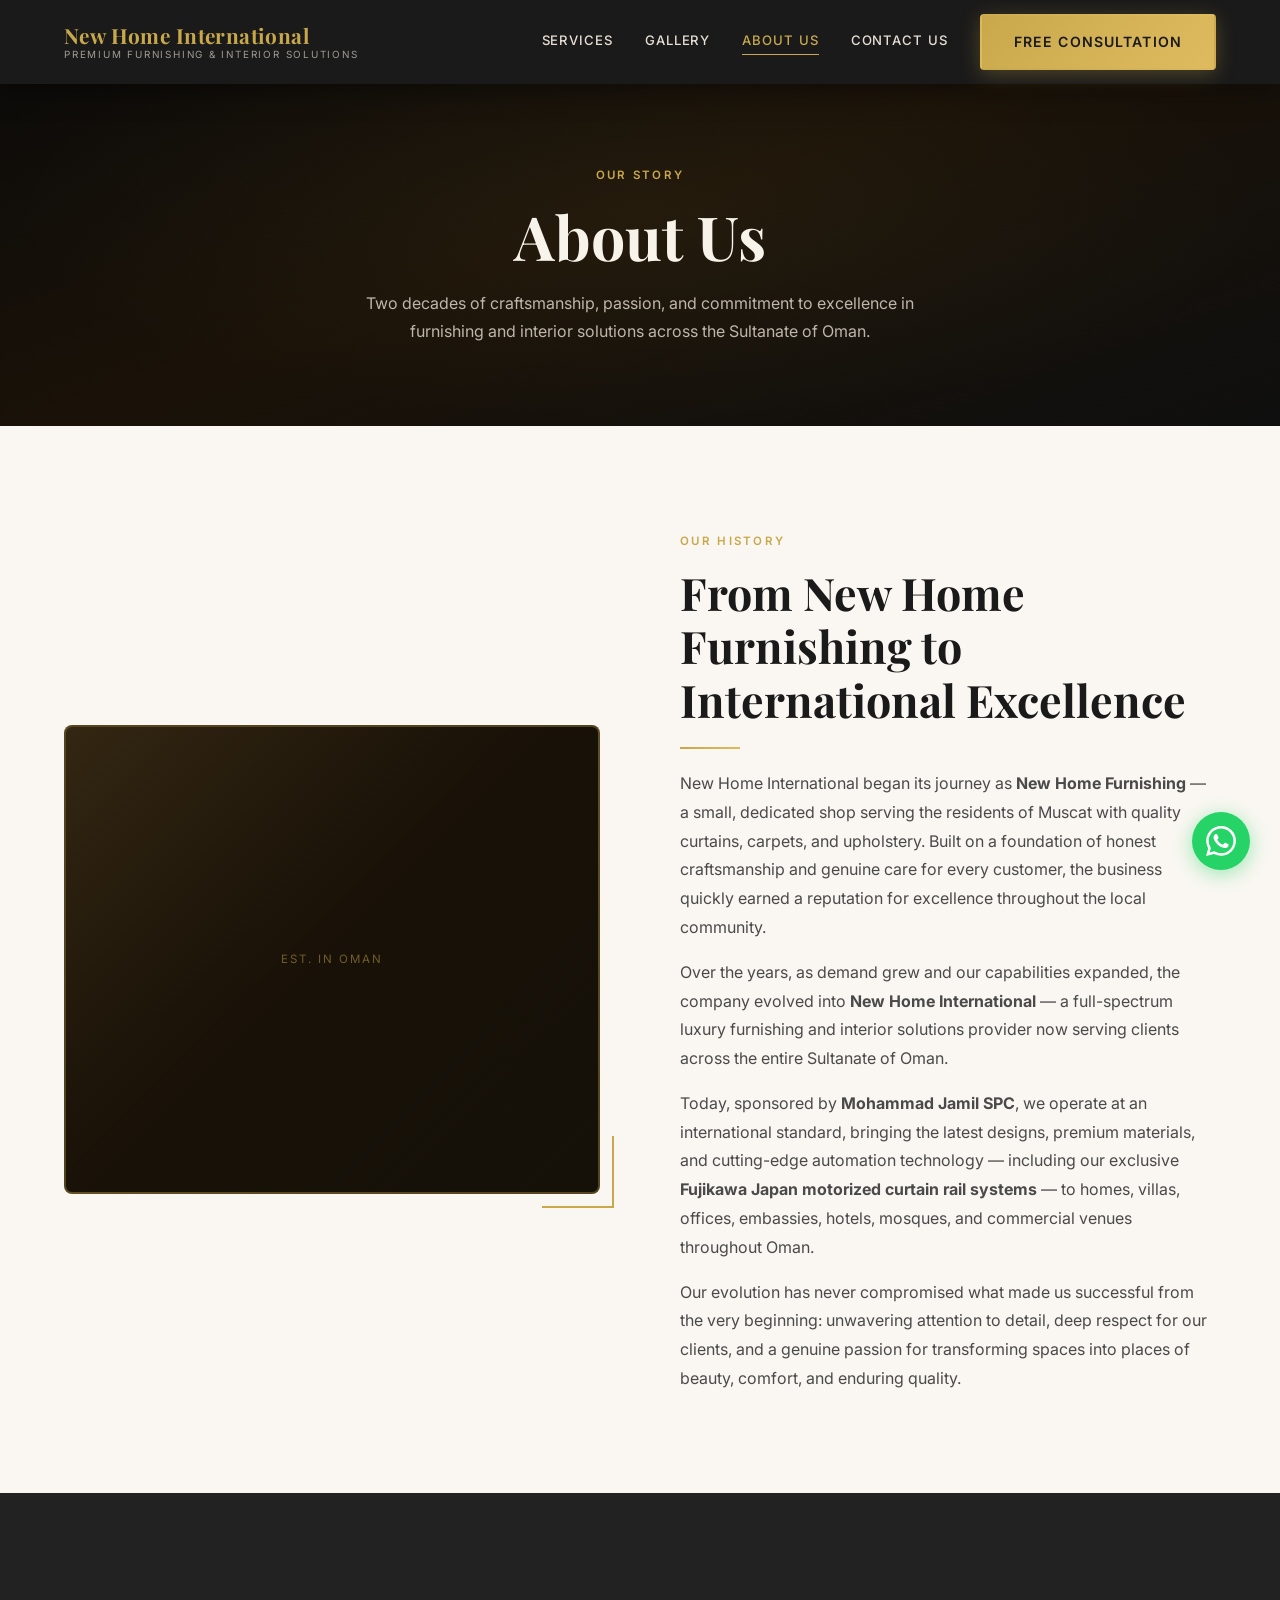
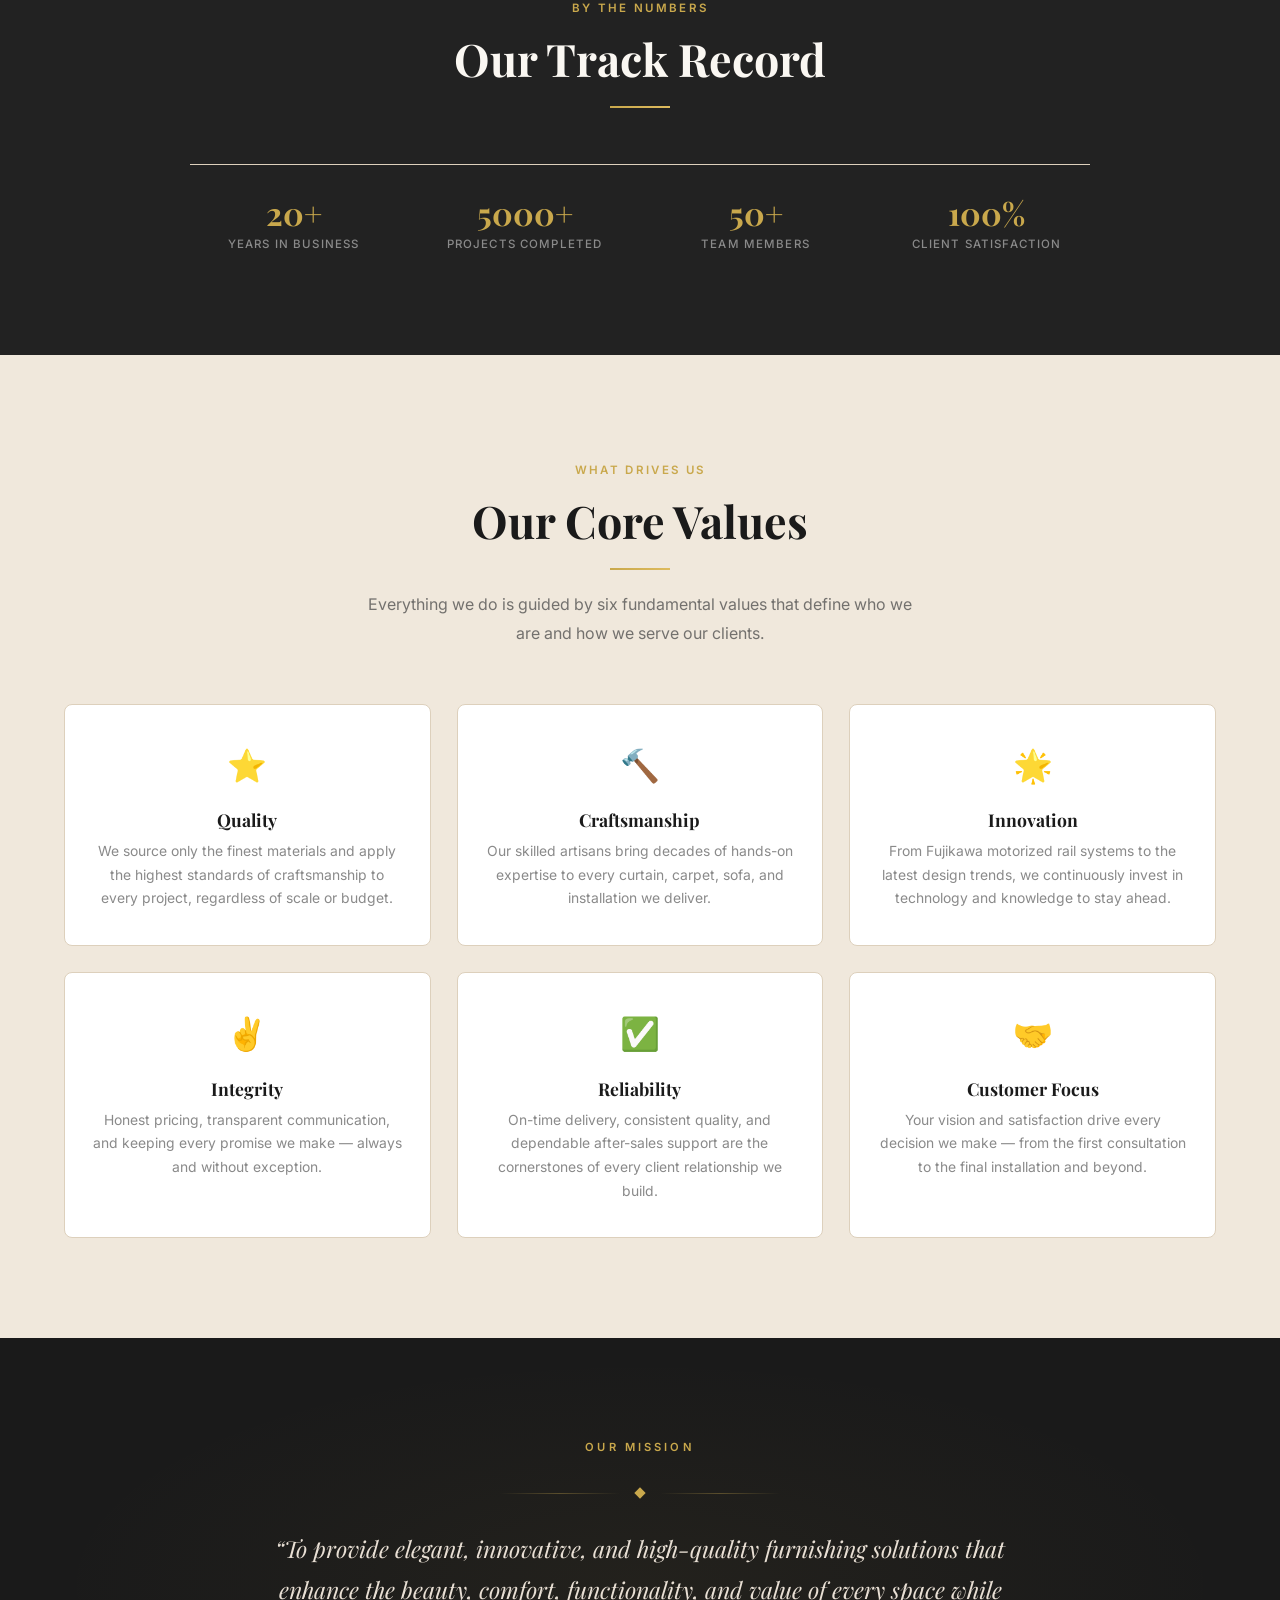
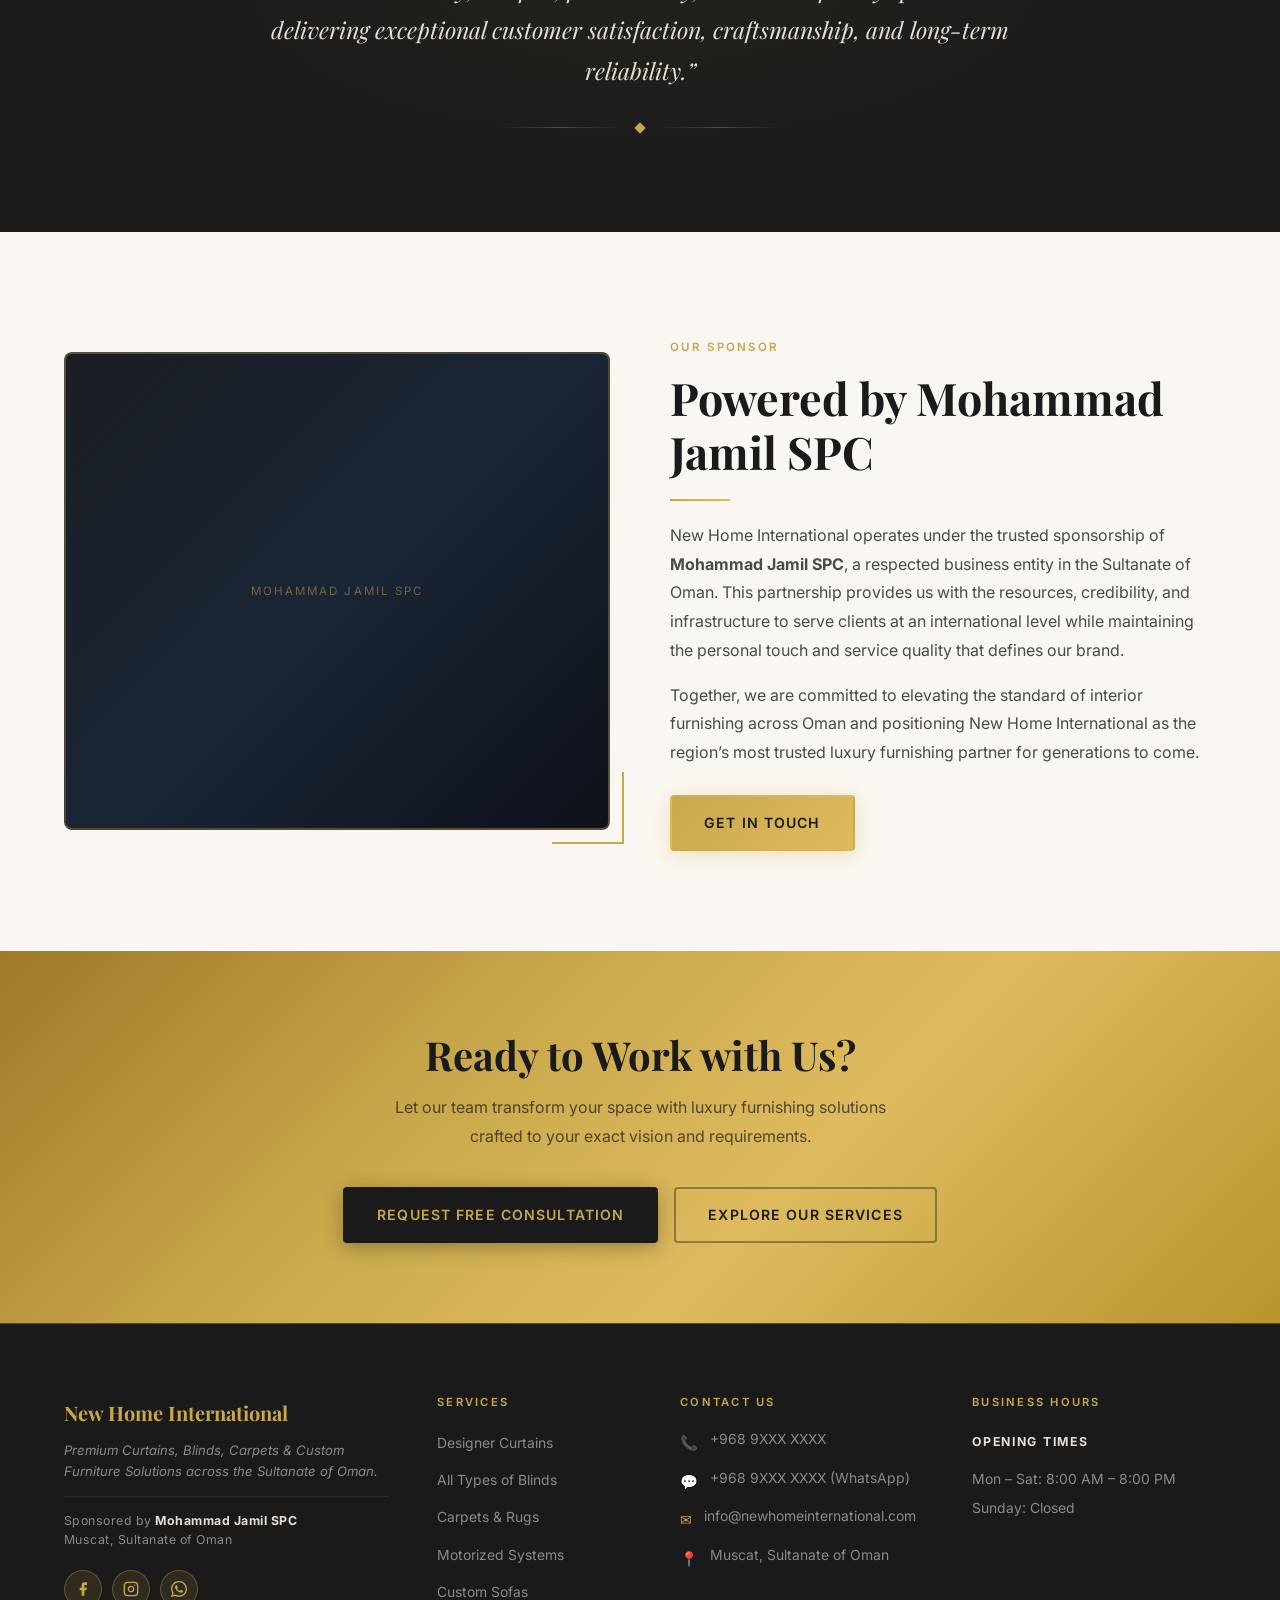
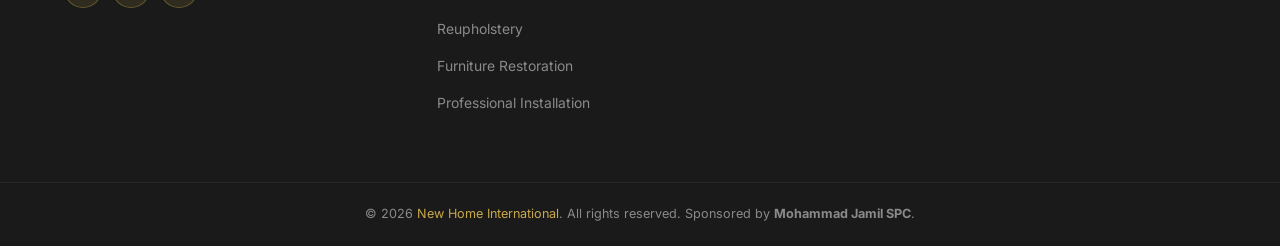
==== about.html @ 341897f0 "Complete luxury redesign for New Home International Full site overhaul for Mohammad Jamil SPC-sponso" ====
<!DOCTYPE html>
<html lang="en">
<head>
  <meta charset="UTF-8" />
  <meta name="viewport" content="width=device-width, initial-scale=1.0" />
  <meta name="theme-color" content="#1a1a1a" />
  <meta name="description" content="About New Home International &ndash; Oman&rsquo;s premier luxury furnishing company sponsored by Mohammad Jamil SPC. 20+ years of excellence in curtains, blinds, carpets and custom furniture." />
  <title>About Us &mdash; New Home International</title>
  <link rel="preconnect" href="https://fonts.googleapis.com" />
  <link rel="preconnect" href="https://fonts.gstatic.com" crossorigin />
  <link href="https://fonts.googleapis.com/css2?family=Playfair+Display:ital,wght@0,400;0,600;0,700;1,400&family=Inter:wght@300;400;500;600&display=swap" rel="stylesheet" />
  <link rel="stylesheet" href="styles.css" />
</head>
<body>

  <!-- ============================================================
       HEADER
       ============================================================ -->
  <header class="header-solid">
    <div class="header-inner">
      <a href="index.html" class="logo">
        New Home International
        <span>Premium Furnishing &amp; Interior Solutions</span>
      </a>
      <button class="nav-toggle" aria-label="Toggle navigation" aria-expanded="false">
        <span></span><span></span><span></span>
      </button>
      <nav>
        <a href="services.html">Services</a>
        <a href="gallery.html">Gallery</a>
        <a href="about.html">About Us</a>
        <a href="contact.html">Contact Us</a>
        <a href="contact.html" class="btn btn-gold nav-cta">Free Consultation</a>
      </nav>
    </div>
  </header>

  <main>

    <!-- ============================================================
         PAGE HERO
         ============================================================ -->
    <section class="page-hero">
      <span class="section-tag">Our Story</span>
      <h1>About Us</h1>
      <p>Two decades of craftsmanship, passion, and commitment to excellence in furnishing and interior solutions across the Sultanate of Oman.</p>
    </section>

    <!-- ============================================================
         COMPANY HISTORY
         ============================================================ -->
    <section class="about-page-section light">
      <div class="container">
        <div class="about-grid">

          <!-- Left: decorative image placeholder -->
          <!-- Replace with real photography -->
          <div class="about-image-wrap reveal">
            <div class="about-image">
              <span class="about-image-label">Est. in Oman</span>
            </div>
            <div class="about-ornament" aria-hidden="true"></div>
          </div>

          <!-- Right: history content -->
          <div class="history-content reveal">
            <span class="section-tag">Our History</span>
            <h2 class="section-title">From New Home Furnishing to International Excellence</h2>
            <hr class="gold-line" />
            <p>New Home International began its journey as <strong>New Home Furnishing</strong> &mdash; a small, dedicated shop serving the residents of Muscat with quality curtains, carpets, and upholstery. Built on a foundation of honest craftsmanship and genuine care for every customer, the business quickly earned a reputation for excellence throughout the local community.</p>
            <p>Over the years, as demand grew and our capabilities expanded, the company evolved into <strong>New Home International</strong> &mdash; a full-spectrum luxury furnishing and interior solutions provider now serving clients across the entire Sultanate of Oman.</p>
            <p>Today, sponsored by <strong>Mohammad Jamil SPC</strong>, we operate at an international standard, bringing the latest designs, premium materials, and cutting-edge automation technology &mdash; including our exclusive <strong>Fujikawa Japan motorized curtain rail systems</strong> &mdash; to homes, villas, offices, embassies, hotels, mosques, and commercial venues throughout Oman.</p>
            <p>Our evolution has never compromised what made us successful from the very beginning: unwavering attention to detail, deep respect for our clients, and a genuine passion for transforming spaces into places of beauty, comfort, and enduring quality.</p>
          </div>

        </div>
      </div>
    </section>

    <!-- ============================================================
         STATS ROW
         ============================================================ -->
    <section class="about-page-section dark">
      <div class="container">
        <div class="section-header reveal">
          <span class="section-tag">By the Numbers</span>
          <h2 class="section-title">Our Track Record</h2>
          <hr class="gold-line centered" />
        </div>
        <div class="stats-row reveal-stagger" style="max-width:900px; margin:0 auto; grid-template-columns: repeat(4,1fr);">
          <div class="stat-item">
            <div class="stat-number" style="color:var(--gold);">20+</div>
            <div class="stat-label" style="color:var(--text-muted);">Years in Business</div>
          </div>
          <div class="stat-item">
            <div class="stat-number" style="color:var(--gold);">5000+</div>
            <div class="stat-label" style="color:var(--text-muted);">Projects Completed</div>
          </div>
          <div class="stat-item">
            <div class="stat-number" style="color:var(--gold);">50+</div>
            <div class="stat-label" style="color:var(--text-muted);">Team Members</div>
          </div>
          <div class="stat-item">
            <div class="stat-number" style="color:var(--gold);">100%</div>
            <div class="stat-label" style="color:var(--text-muted);">Client Satisfaction</div>
          </div>
        </div>
      </div>
    </section>

    <!-- ============================================================
         OUR VALUES
         ============================================================ -->
    <section class="about-page-section beige">
      <div class="container">
        <div class="section-header section-header-light reveal">
          <span class="section-tag">What Drives Us</span>
          <h2 class="section-title">Our Core Values</h2>
          <hr class="gold-line centered" />
          <p style="color:var(--text-body);">Everything we do is guided by six fundamental values that define who we are and how we serve our clients.</p>
        </div>

        <div class="values-grid reveal-stagger">

          <div class="value-card">
            <div class="value-icon">&#11088;</div>
            <h3>Quality</h3>
            <p>We source only the finest materials and apply the highest standards of craftsmanship to every project, regardless of scale or budget.</p>
          </div>

          <div class="value-card">
            <div class="value-icon">&#128296;</div>
            <h3>Craftsmanship</h3>
            <p>Our skilled artisans bring decades of hands-on expertise to every curtain, carpet, sofa, and installation we deliver.</p>
          </div>

          <div class="value-card">
            <div class="value-icon">&#127775;</div>
            <h3>Innovation</h3>
            <p>From Fujikawa motorized rail systems to the latest design trends, we continuously invest in technology and knowledge to stay ahead.</p>
          </div>

          <div class="value-card">
            <div class="value-icon">&#9996;</div>
            <h3>Integrity</h3>
            <p>Honest pricing, transparent communication, and keeping every promise we make &mdash; always and without exception.</p>
          </div>

          <div class="value-card">
            <div class="value-icon">&#9989;</div>
            <h3>Reliability</h3>
            <p>On-time delivery, consistent quality, and dependable after-sales support are the cornerstones of every client relationship we build.</p>
          </div>

          <div class="value-card">
            <div class="value-icon">&#129309;</div>
            <h3>Customer Focus</h3>
            <p>Your vision and satisfaction drive every decision we make &mdash; from the first consultation to the final installation and beyond.</p>
          </div>

        </div>
      </div>
    </section>

    <!-- ============================================================
         MISSION STATEMENT
         ============================================================ -->
    <section class="mission-section">
      <div class="mission-inner reveal">
        <span class="mission-label">Our Mission</span>
        <div class="mission-ornament" aria-hidden="true">
          <div class="mission-ornament-diamond"></div>
        </div>
        <p class="mission-quote">&ldquo;To provide elegant, innovative, and high-quality furnishing solutions that enhance the beauty, comfort, functionality, and value of every space while delivering exceptional customer satisfaction, craftsmanship, and long-term reliability.&rdquo;</p>
        <div class="mission-ornament" aria-hidden="true" style="margin-top:32px;margin-bottom:0;">
          <div class="mission-ornament-diamond"></div>
        </div>
      </div>
    </section>

    <!-- ============================================================
         SPONSOR NOTE
         ============================================================ -->
    <section class="about-page-section light">
      <div class="container">
        <div class="about-grid" style="gap:60px;">

          <!-- Replace with real photography -->
          <div class="about-image-wrap reveal">
            <div class="about-image" style="background: linear-gradient(135deg, #101520 0%, #1a2535 50%, #080c18 100%);">
              <span class="about-image-label">Mohammad Jamil SPC</span>
            </div>
            <div class="about-ornament" aria-hidden="true"></div>
          </div>

          <div class="history-content reveal">
            <span class="section-tag">Our Sponsor</span>
            <h2 class="section-title">Powered by Mohammad Jamil SPC</h2>
            <hr class="gold-line" />
            <p>New Home International operates under the trusted sponsorship of <strong>Mohammad Jamil SPC</strong>, a respected business entity in the Sultanate of Oman. This partnership provides us with the resources, credibility, and infrastructure to serve clients at an international level while maintaining the personal touch and service quality that defines our brand.</p>
            <p>Together, we are committed to elevating the standard of interior furnishing across Oman and positioning New Home International as the region&rsquo;s most trusted luxury furnishing partner for generations to come.</p>
            <a href="contact.html" class="btn btn-gold" style="margin-top:12px;">Get In Touch</a>
          </div>

        </div>
      </div>
    </section>

    <!-- ============================================================
         CTA BANNER
         ============================================================ -->
    <section class="cta-banner">
      <div class="container reveal">
        <h2>Ready to Work with Us?</h2>
        <p>Let our team transform your space with luxury furnishing solutions crafted to your exact vision and requirements.</p>
        <div class="btn-group" style="justify-content:center;">
          <a href="contact.html" class="btn-dark">Request Free Consultation</a>
          <a href="services.html" class="btn-outline-dark">Explore Our Services</a>
        </div>
      </div>
    </section>

  </main>

  <!-- ============================================================
       FOOTER
       ============================================================ -->
  <footer>
    <div class="container">
      <div class="footer-grid">
        <div>
          <div class="footer-logo">New Home International</div>
          <p class="footer-tagline">Premium Curtains, Blinds, Carpets &amp; Custom Furniture Solutions across the Sultanate of Oman.</p>
          <div class="footer-sponsor">Sponsored by <strong>Mohammad Jamil SPC</strong><br />Muscat, Sultanate of Oman</div>
          <div class="footer-social">
            <a href="#" class="social-link" aria-label="Facebook"><svg width="16" height="16" viewBox="0 0 24 24" fill="currentColor"><path d="M18 2h-3a5 5 0 0 0-5 5v3H7v4h3v8h4v-8h3l1-4h-4V7a1 1 0 0 1 1-1h3z"/></svg></a>
            <a href="#" class="social-link" aria-label="Instagram"><svg width="16" height="16" viewBox="0 0 24 24" fill="none" stroke="currentColor" stroke-width="2" stroke-linecap="round" stroke-linejoin="round"><rect x="2" y="2" width="20" height="20" rx="5" ry="5"/><path d="M16 11.37A4 4 0 1 1 12.63 8 4 4 0 0 1 16 11.37z"/><line x1="17.5" y1="6.5" x2="17.51" y2="6.5"/></svg></a>
            <a href="https://wa.me/96891234567" class="social-link" aria-label="WhatsApp"><svg width="16" height="16" viewBox="0 0 24 24" fill="currentColor"><path d="M17.472 14.382c-.297-.149-1.758-.867-2.03-.967-.273-.099-.471-.148-.67.15-.197.297-.767.966-.94 1.164-.173.199-.347.223-.644.075-.297-.15-1.255-.463-2.39-1.475-.883-.788-1.48-1.761-1.653-2.059-.173-.297-.018-.458.13-.606.134-.133.298-.347.446-.52.149-.174.198-.298.298-.497.099-.198.05-.371-.025-.52-.075-.149-.669-1.612-.916-2.207-.242-.579-.487-.5-.669-.51-.173-.008-.371-.01-.57-.01-.198 0-.52.074-.792.372-.272.297-1.04 1.016-1.04 2.479 0 1.462 1.065 2.875 1.213 3.074.149.198 2.096 3.2 5.077 4.487.709.306 1.262.489 1.694.625.712.227 1.36.195 1.871.118.571-.085 1.758-.719 2.006-1.413.248-.694.248-1.289.173-1.413-.074-.124-.272-.198-.57-.347m-5.421 7.403h-.004a9.87 9.87 0 0 1-5.031-1.378l-.361-.214-3.741.982.998-3.648-.235-.374a9.86 9.86 0 0 1-1.51-5.26c.001-5.45 4.436-9.884 9.888-9.884 2.64 0 5.122 1.03 6.988 2.898a9.825 9.825 0 0 1 2.893 6.994c-.003 5.45-4.437 9.884-9.885 9.884m8.413-18.297A11.815 11.815 0 0 0 12.05 0C5.495 0 .16 5.335.157 11.892c0 2.096.547 4.142 1.588 5.945L.057 24l6.305-1.654a11.882 11.882 0 0 0 5.683 1.448h.005c6.554 0 11.89-5.335 11.893-11.893a11.821 11.821 0 0 0-3.48-8.413Z"/></svg></a>
          </div>
        </div>
        <div>
          <h4 class="footer-heading">Services</h4>
          <ul class="footer-links">
            <li><a href="services.html">Designer Curtains</a></li>
            <li><a href="services.html">All Types of Blinds</a></li>
            <li><a href="services.html">Carpets &amp; Rugs</a></li>
            <li><a href="services.html">Motorized Systems</a></li>
            <li><a href="services.html">Custom Sofas</a></li>
            <li><a href="services.html">Reupholstery</a></li>
            <li><a href="services.html">Furniture Restoration</a></li>
            <li><a href="services.html">Professional Installation</a></li>
          </ul>
        </div>
        <div>
          <h4 class="footer-heading">Contact Us</h4>
          <div class="footer-contact-item"><span class="fc-icon">&#128222;</span><a href="tel:+96891234567"><span>+968 9XXX XXXX</span></a></div>
          <div class="footer-contact-item"><span class="fc-icon">&#128172;</span><a href="https://wa.me/96891234567"><span>+968 9XXX XXXX (WhatsApp)</span></a></div>
          <div class="footer-contact-item"><span class="fc-icon">&#9993;</span><a href="mailto:info@newhomeinternational.com"><span>info@newhomeinternational.com</span></a></div>
          <div class="footer-contact-item"><span class="fc-icon">&#128205;</span><span>Muscat, Sultanate of Oman</span></div>
        </div>
        <div>
          <h4 class="footer-heading">Business Hours</h4>
          <div class="footer-hours">
            <strong>Opening Times</strong>
            Mon &ndash; Sat: 8:00 AM &ndash; 8:00 PM<br />
            Sunday: Closed
          </div>
        </div>
      </div>
    </div>
    <div class="footer-bottom">
      <p>&copy; 2026 <a href="index.html">New Home International</a>. All rights reserved. Sponsored by <strong>Mohammad Jamil SPC</strong>.</p>
    </div>
  </footer>

  <!-- Floating WhatsApp button -->
  <a href="https://wa.me/96891234567?text=Hello%2C%20I%20am%20interested%20in%20your%20furnishing%20services"
     class="whatsapp-float" target="_blank" rel="noopener noreferrer" aria-label="Chat on WhatsApp">
    <svg viewBox="0 0 24 24" xmlns="http://www.w3.org/2000/svg"><path d="M17.472 14.382c-.297-.149-1.758-.867-2.03-.967-.273-.099-.471-.148-.67.15-.197.297-.767.966-.94 1.164-.173.199-.347.223-.644.075-.297-.15-1.255-.463-2.39-1.475-.883-.788-1.48-1.761-1.653-2.059-.173-.297-.018-.458.13-.606.134-.133.298-.347.446-.52.149-.174.198-.298.298-.497.099-.198.05-.371-.025-.52-.075-.149-.669-1.612-.916-2.207-.242-.579-.487-.5-.669-.51-.173-.008-.371-.01-.57-.01-.198 0-.52.074-.792.372-.272.297-1.04 1.016-1.04 2.479 0 1.462 1.065 2.875 1.213 3.074.149.198 2.096 3.2 5.077 4.487.709.306 1.262.489 1.694.625.712.227 1.36.195 1.871.118.571-.085 1.758-.719 2.006-1.413.248-.694.248-1.289.173-1.413-.074-.124-.272-.198-.57-.347m-5.421 7.403h-.004a9.87 9.87 0 0 1-5.031-1.378l-.361-.214-3.741.982.998-3.648-.235-.374a9.86 9.86 0 0 1-1.51-5.26c.001-5.45 4.436-9.884 9.888-9.884 2.64 0 5.122 1.03 6.988 2.898a9.825 9.825 0 0 1 2.893 6.994c-.003 5.45-4.437 9.884-9.885 9.884m8.413-18.297A11.815 11.815 0 0 0 12.05 0C5.495 0 .16 5.335.157 11.892c0 2.096.547 4.142 1.588 5.945L.057 24l6.305-1.654a11.882 11.882 0 0 0 5.683 1.448h.005c6.554 0 11.89-5.335 11.893-11.893a11.821 11.821 0 0 0-3.48-8.413Z"/></svg>
  </a>

  <script src="nav.js"></script>
  <script src="animations.js"></script>
</body>
</html>
---- styles.css ----
/* ============================================================
   NEW HOME INTERNATIONAL — LUXURY DESIGN SYSTEM
   styles.css
   ============================================================ */

/* ============================================================
   1. GOOGLE FONTS IMPORT
   ============================================================ */
@import url('https://fonts.googleapis.com/css2?family=Playfair+Display:ital,wght@0,400;0,600;0,700;1,400&family=Inter:wght@300;400;500;600&display=swap');

/* ============================================================
   2. CSS CUSTOM PROPERTIES (DESIGN TOKENS)
   ============================================================ */
:root {
  /* Core Palette */
  --black:        #0d0d0d;
  --charcoal:     #1a1a1a;
  --charcoal-2:   #222222;
  --gold:         #c9a84c;
  --gold-bright:  #debb5e;
  --gold-muted:   rgba(201, 168, 76, 0.12);
  --gold-border:  rgba(201, 168, 76, 0.35);
  --ivory:        #faf7f2;
  --beige:        #f0e8dc;
  --beige-dark:   #ddd0bc;
  --white:        #ffffff;

  /* Typography Colors */
  --text-on-dark: #e8dfd4;
  --text-muted:   #8a8a8a;
  --text-dark:    #1a1a1a;
  --text-body:    #4a4a4a;

  /* Spacing */
  --section-pad:    100px;
  --section-pad-sm: 60px;

  /* Transitions */
  --transition:      0.3s ease;
  --transition-slow: 0.6s ease;

  /* Border Radius */
  --radius-sm: 4px;
  --radius-md: 8px;
  --radius-lg: 16px;
}

/* ============================================================
   3. RESET & BASE
   ============================================================ */
*, *::before, *::after {
  box-sizing: border-box;
  margin: 0;
  padding: 0;
}

html {
  scroll-behavior: smooth;
  font-size: 16px;
}

body {
  font-family: 'Inter', sans-serif;
  font-weight: 400;
  color: var(--text-body);
  background-color: var(--charcoal);
  line-height: 1.7;
  overflow-x: hidden;
  -webkit-font-smoothing: antialiased;
  -moz-osx-font-smoothing: grayscale;
}

img {
  max-width: 100%;
  display: block;
}

a {
  text-decoration: none;
  color: inherit;
  transition: color var(--transition);
}

ul, ol {
  list-style: none;
}

button {
  cursor: pointer;
  border: none;
  background: none;
  font-family: inherit;
}

input, textarea, select {
  font-family: inherit;
}

/* ============================================================
   4. TYPOGRAPHY
   ============================================================ */
h1, h2, h3, h4, h5, h6 {
  font-family: 'Playfair Display', serif;
  line-height: 1.2;
  font-weight: 700;
}

h1 { font-size: clamp(2.2rem, 5vw, 3.8rem); }
h2 { font-size: clamp(1.8rem, 3.5vw, 2.8rem); }
h3 { font-size: clamp(1.3rem, 2.5vw, 1.7rem); }
h4 { font-size: 1.2rem; }

p {
  line-height: 1.8;
  margin-bottom: 1rem;
}

p:last-child { margin-bottom: 0; }

/* ============================================================
   5. UTILITY CLASSES
   ============================================================ */

/* Container */
.container {
  width: 100%;
  max-width: 1200px;
  margin: 0 auto;
  padding: 0 24px;
}

/* Section Tag (overline label) */
.section-tag {
  display: inline-block;
  font-family: 'Inter', sans-serif;
  font-size: 0.72rem;
  font-weight: 600;
  letter-spacing: 0.2em;
  text-transform: uppercase;
  color: var(--gold);
  margin-bottom: 14px;
}

/* Section Title */
.section-title {
  font-family: 'Playfair Display', serif;
  font-weight: 700;
  margin-bottom: 16px;
}

/* Gold Line Divider */
.gold-line {
  width: 60px;
  height: 2px;
  background: linear-gradient(90deg, var(--gold), var(--gold-bright));
  margin: 20px 0;
  border: none;
  display: block;
}

.gold-line.centered {
  margin: 20px auto;
}

/* Text helpers */
.text-gold   { color: var(--gold); }
.text-ivory  { color: var(--ivory); }
.text-muted  { color: var(--text-muted); }
.text-center { text-align: center; }
.text-light  { color: var(--text-on-dark); }

/* ============================================================
   6. BUTTONS
   ============================================================ */
.btn {
  display: inline-flex;
  align-items: center;
  gap: 8px;
  padding: 14px 32px;
  font-family: 'Inter', sans-serif;
  font-size: 0.88rem;
  font-weight: 600;
  letter-spacing: 0.08em;
  text-transform: uppercase;
  border-radius: var(--radius-sm);
  transition: all var(--transition);
  white-space: nowrap;
  cursor: pointer;
  border: 2px solid transparent;
}

/* Solid gold button */
.btn-gold {
  background: linear-gradient(135deg, var(--gold), var(--gold-bright));
  color: var(--charcoal);
  box-shadow: 0 4px 20px rgba(201, 168, 76, 0.3);
}

.btn-gold:hover {
  background: linear-gradient(135deg, var(--gold-bright), var(--gold));
  box-shadow: 0 6px 30px rgba(201, 168, 76, 0.5);
  transform: translateY(-2px);
  color: var(--charcoal);
}

/* Outline gold button */
.btn-outline {
  background: transparent;
  color: var(--gold);
  border: 2px solid var(--gold-border);
}

.btn-outline:hover {
  background: var(--gold);
  color: var(--charcoal);
  border-color: var(--gold);
  transform: translateY(-2px);
  box-shadow: 0 6px 30px rgba(201, 168, 76, 0.4);
}

/* Button group */
.btn-group {
  display: flex;
  gap: 16px;
  flex-wrap: wrap;
  align-items: center;
}

/* ============================================================
   7. HEADER & NAVIGATION
   ============================================================ */
header {
  position: fixed;
  top: 0;
  left: 0;
  right: 0;
  z-index: 1000;
  background: transparent;
  transition: background var(--transition), box-shadow var(--transition), padding var(--transition);
}

header.scrolled,
header.header-solid {
  background: var(--charcoal);
  box-shadow: 0 2px 30px rgba(0, 0, 0, 0.5);
}

.header-inner {
  display: flex;
  align-items: center;
  justify-content: space-between;
  padding: 20px 24px;
  max-width: 1200px;
  margin: 0 auto;
  transition: padding var(--transition);
}

header.scrolled .header-inner,
header.header-solid .header-inner {
  padding: 14px 24px;
}

/* Logo */
.logo {
  font-family: 'Playfair Display', serif;
  font-weight: 700;
  font-size: 1.3rem;
  color: var(--gold);
  letter-spacing: 0.02em;
  line-height: 1.2;
  flex-shrink: 0;
}

.logo span {
  display: block;
  font-size: 0.62rem;
  font-family: 'Inter', sans-serif;
  font-weight: 400;
  letter-spacing: 0.18em;
  text-transform: uppercase;
  color: var(--text-on-dark);
  margin-top: 2px;
  opacity: 0.65;
}

/* Nav wrapper */
.nav-wrapper {
  display: flex;
  align-items: center;
  gap: 32px;
}

nav {
  display: flex;
  align-items: center;
  gap: 32px;
}

nav a {
  font-size: 0.82rem;
  font-weight: 500;
  letter-spacing: 0.07em;
  color: var(--text-on-dark);
  text-transform: uppercase;
  position: relative;
  padding-bottom: 4px;
}

nav a::after {
  content: '';
  position: absolute;
  bottom: 0;
  left: 0;
  width: 0;
  height: 1px;
  background: var(--gold);
  transition: width var(--transition);
}

nav a:hover::after,
nav a.active::after {
  width: 100%;
}

nav a:hover,
nav a.active {
  color: var(--gold);
}

/* Hamburger toggle */
.nav-toggle {
  display: none;
  flex-direction: column;
  gap: 5px;
  background: none;
  border: none;
  cursor: pointer;
  padding: 4px;
  z-index: 1100;
  position: relative;
}

.nav-toggle span {
  display: block;
  width: 26px;
  height: 2px;
  background: var(--gold);
  border-radius: 2px;
  transition: all var(--transition);
  pointer-events: none;
}

/* ============================================================
   8. HERO SECTION
   ============================================================ */
.hero {
  position: relative;
  min-height: 100vh;
  display: flex;
  align-items: center;
  justify-content: center;
  text-align: center;
  overflow: hidden;
  background: linear-gradient(160deg, #0a0a0a 0%, #1a1208 40%, #0f0f0f 100%);
}

/* Curtain-like gold side glow — left */
.hero::before {
  content: '';
  position: absolute;
  top: 0;
  left: 0;
  width: 28%;
  height: 100%;
  background: linear-gradient(90deg,
    rgba(201, 168, 76, 0.08) 0%,
    rgba(201, 168, 76, 0.04) 50%,
    transparent 100%);
  pointer-events: none;
  z-index: 1;
}

/* Curtain-like gold side glow — right */
.hero::after {
  content: '';
  position: absolute;
  top: 0;
  right: 0;
  width: 28%;
  height: 100%;
  background: linear-gradient(270deg,
    rgba(201, 168, 76, 0.08) 0%,
    rgba(201, 168, 76, 0.04) 50%,
    transparent 100%);
  pointer-events: none;
  z-index: 1;
}

.hero-content {
  position: relative;
  z-index: 2;
  max-width: 860px;
  padding: 120px 24px 80px;
}

.hero-overline {
  display: inline-block;
  font-size: 0.7rem;
  font-weight: 600;
  letter-spacing: 0.25em;
  text-transform: uppercase;
  color: var(--gold);
  border: 1px solid var(--gold-border);
  padding: 8px 22px;
  border-radius: 2px;
  margin-bottom: 30px;
}

.hero h1 {
  font-size: clamp(2.2rem, 5vw, 3.8rem);
  color: var(--ivory);
  margin-bottom: 24px;
  line-height: 1.15;
}

.hero h1 em {
  color: var(--gold);
  font-style: italic;
}

.hero-sub {
  font-size: 1.05rem;
  color: var(--text-on-dark);
  max-width: 640px;
  margin: 0 auto 44px;
  font-weight: 300;
  line-height: 1.8;
  opacity: 0.85;
}

/* Scroll indicator */
.scroll-indicator {
  position: absolute;
  bottom: 36px;
  left: 50%;
  transform: translateX(-50%);
  z-index: 2;
  display: flex;
  flex-direction: column;
  align-items: center;
  gap: 8px;
  color: var(--text-muted);
  font-size: 0.68rem;
  letter-spacing: 0.18em;
  text-transform: uppercase;
  animation: scrollBounce 2.2s ease-in-out infinite;
}

.scroll-indicator svg {
  width: 22px;
  height: 22px;
  stroke: var(--gold);
  fill: none;
  stroke-width: 1.5;
}

@keyframes scrollBounce {
  0%, 100% { transform: translateX(-50%) translateY(0); }
  50%       { transform: translateX(-50%) translateY(7px); }
}

/* Page hero (non-homepage inner pages) */
.page-hero {
  padding: 160px 24px 80px;
  background: linear-gradient(160deg, #0a0a0a 0%, #1a1208 50%, #0f0f0f 100%);
  text-align: center;
  position: relative;
  overflow: hidden;
}

.page-hero::before {
  content: '';
  position: absolute;
  inset: 0;
  background: radial-gradient(ellipse at center, rgba(201,168,76,0.06) 0%, transparent 70%);
  pointer-events: none;
}

.page-hero .section-tag  { color: var(--gold); }
.page-hero h1            { color: var(--ivory); margin-bottom: 16px; }
.page-hero p             { color: var(--text-on-dark); max-width: 600px; margin: 0 auto; opacity: 0.8; }

/* ============================================================
   9. TRUST BAR
   ============================================================ */
.trust-bar {
  background: var(--black);
  border-top: 1px solid var(--gold-border);
  border-bottom: 1px solid var(--gold-border);
  padding: 18px 0;
  overflow: hidden;
}

.trust-bar-inner {
  display: flex;
  align-items: center;
  overflow-x: auto;
  -webkit-overflow-scrolling: touch;
  scrollbar-width: none;
  padding: 0 24px;
  white-space: nowrap;
  max-width: 1200px;
  margin: 0 auto;
}

.trust-bar-inner::-webkit-scrollbar { display: none; }

.trust-label {
  font-size: 0.7rem;
  font-weight: 600;
  letter-spacing: 0.18em;
  text-transform: uppercase;
  color: var(--text-muted);
  margin-right: 28px;
  flex-shrink: 0;
}

.trust-item {
  display: inline-flex;
  align-items: center;
  gap: 8px;
  font-size: 0.8rem;
  font-weight: 500;
  color: var(--text-on-dark);
  letter-spacing: 0.06em;
  text-transform: uppercase;
  flex-shrink: 0;
  padding: 0 18px;
}

.trust-dot {
  display: inline-block;
  width: 4px;
  height: 4px;
  background: var(--gold);
  border-radius: 50%;
  flex-shrink: 0;
  opacity: 0.55;
}

/* ============================================================
   10. ABOUT SECTION
   ============================================================ */
.about-section {
  background: var(--ivory);
  padding: var(--section-pad) 0;
}

.about-grid {
  display: grid;
  grid-template-columns: 1fr 1fr;
  gap: 80px;
  align-items: center;
}

/* Decorative image placeholder */
.about-image-wrap {
  position: relative;
}

.about-image {
  width: 100%;
  aspect-ratio: 4 / 3.5;
  background: linear-gradient(135deg, #2a1f0f 0%, #1a1208 40%, #0f0c06 100%);
  border: 2px solid var(--gold-border);
  border-radius: var(--radius-md);
  position: relative;
  overflow: hidden;
  display: flex;
  align-items: center;
  justify-content: center;
}

.about-image::before {
  content: '';
  position: absolute;
  inset: 0;
  background: linear-gradient(135deg,
    rgba(201,168,76,0.06) 0%,
    transparent 50%,
    rgba(201,168,76,0.03) 100%);
}

.about-image-label {
  position: relative;
  z-index: 1;
  font-size: 0.72rem;
  letter-spacing: 0.18em;
  text-transform: uppercase;
  color: rgba(201,168,76,0.5);
}

/* Gold corner ornament */
.about-ornament {
  position: absolute;
  bottom: -14px;
  right: -14px;
  width: 72px;
  height: 72px;
  border-right: 2px solid var(--gold);
  border-bottom: 2px solid var(--gold);
  pointer-events: none;
}

.about-content .section-title { color: var(--text-dark); margin-bottom: 20px; }
.about-content p               { color: var(--text-body); margin-bottom: 18px; }

/* Stats row */
.stats-row {
  display: grid;
  grid-template-columns: repeat(4, 1fr);
  gap: 24px;
  margin-top: 40px;
  padding-top: 32px;
  border-top: 1px solid var(--beige-dark);
}

.stat-item { text-align: center; }

.stat-number {
  font-family: 'Playfair Display', serif;
  font-size: 2rem;
  font-weight: 700;
  color: var(--gold);
  line-height: 1;
  margin-bottom: 6px;
}

.stat-label {
  font-size: 0.72rem;
  font-weight: 500;
  letter-spacing: 0.1em;
  text-transform: uppercase;
  color: var(--text-muted);
}

/* ============================================================
   11. SERVICES OVERVIEW GRID
   ============================================================ */
.services-section {
  background: var(--charcoal-2);
  padding: var(--section-pad) 0;
}

.section-header {
  text-align: center;
  margin-bottom: 56px;
}

.section-header .section-title  { color: var(--ivory); }
.section-header p                { color: var(--text-on-dark); max-width: 560px; margin: 0 auto; opacity: 0.75; }
.section-header-light .section-title { color: var(--text-dark); }
.section-header-light p          { color: var(--text-body); }

.services-grid {
  display: grid;
  grid-template-columns: repeat(3, 1fr);
  gap: 26px;
}

.service-card {
  background: var(--charcoal);
  border: 1px solid var(--gold-border);
  border-top: 3px solid var(--gold);
  border-radius: var(--radius-md);
  padding: 34px 26px;
  transition: all var(--transition);
  position: relative;
  overflow: hidden;
}

.service-card::before {
  content: '';
  position: absolute;
  inset: 0;
  background: var(--gold-muted);
  opacity: 0;
  transition: opacity var(--transition);
}

.service-card:hover {
  transform: translateY(-6px);
  box-shadow: 0 12px 40px rgba(201, 168, 76, 0.18);
  border-color: var(--gold);
}

.service-card:hover::before { opacity: 1; }

.service-icon {
  width: 54px;
  height: 54px;
  background: var(--gold-muted);
  border: 1px solid var(--gold-border);
  border-radius: 50%;
  display: flex;
  align-items: center;
  justify-content: center;
  font-size: 1.45rem;
  margin-bottom: 18px;
  position: relative;
  z-index: 1;
}

.service-card h3 {
  color: var(--ivory);
  font-size: 1.1rem;
  margin-bottom: 10px;
  position: relative;
  z-index: 1;
}

.service-card p {
  color: var(--text-muted);
  font-size: 0.87rem;
  line-height: 1.7;
  margin: 0;
  position: relative;
  z-index: 1;
}

/* ============================================================
   12. WHY CHOOSE US
   ============================================================ */
.why-section {
  background: var(--beige);
  padding: var(--section-pad) 0;
}

.why-section .section-title { color: var(--text-dark); }

.why-grid {
  display: grid;
  grid-template-columns: repeat(5, 1fr);
  gap: 28px;
  margin-top: 52px;
}

.why-item { text-align: center; }

.why-icon {
  width: 58px;
  height: 58px;
  background: var(--gold);
  border-radius: 50%;
  display: flex;
  align-items: center;
  justify-content: center;
  font-size: 1.35rem;
  margin: 0 auto 14px;
  box-shadow: 0 4px 18px rgba(201,168,76,0.3);
  transition: transform var(--transition);
}

.why-item:hover .why-icon { transform: scale(1.08); }

.why-item h4 {
  font-family: 'Inter', sans-serif;
  font-size: 0.8rem;
  font-weight: 600;
  letter-spacing: 0.06em;
  text-transform: uppercase;
  color: var(--text-dark);
  line-height: 1.4;
}

/* ============================================================
   13. FEATURED PROJECTS
   ============================================================ */
.projects-section {
  background: var(--black);
  padding: var(--section-pad) 0;
}

.projects-section .section-title { color: var(--ivory); }

.projects-grid {
  display: grid;
  grid-template-columns: repeat(3, 1fr);
  gap: 20px;
  margin-top: 20px;
}

.project-card {
  position: relative;
  aspect-ratio: 4 / 3;
  border-radius: var(--radius-md);
  overflow: hidden;
  cursor: pointer;
  border: 1px solid rgba(255,255,255,0.06);
}

.project-bg {
  width: 100%;
  height: 100%;
  transition: transform var(--transition-slow);
}

.project-card:hover .project-bg { transform: scale(1.06); }

.project-overlay {
  position: absolute;
  inset: 0;
  background: linear-gradient(180deg, transparent 25%, rgba(0,0,0,0.88) 100%);
  display: flex;
  flex-direction: column;
  justify-content: flex-end;
  padding: 22px;
  opacity: 0;
  transition: opacity var(--transition);
}

.project-card:hover .project-overlay { opacity: 1; }

.project-name {
  font-family: 'Playfair Display', serif;
  font-size: 1.02rem;
  color: var(--ivory);
  margin-bottom: 4px;
}

.project-cat {
  font-size: 0.7rem;
  font-weight: 600;
  letter-spacing: 0.15em;
  text-transform: uppercase;
  color: var(--gold);
}

/* Project gradient backgrounds */
.proj-bg-1 { background: linear-gradient(135deg, #1a0f07 0%, #2e1d0e 50%, #150c05 100%); }
.proj-bg-2 { background: linear-gradient(135deg, #0a1020 0%, #162035 50%, #080c18 100%); }
.proj-bg-3 { background: linear-gradient(135deg, #0f1a0f 0%, #1a2e1a 50%, #081008 100%); }
.proj-bg-4 { background: linear-gradient(135deg, #1a0a0a 0%, #2e1515 50%, #150505 100%); }
.proj-bg-5 { background: linear-gradient(135deg, #1a1505 0%, #2e2510 50%, #100d03 100%); }
.proj-bg-6 { background: linear-gradient(135deg, #101520 0%, #1e2535 50%, #080c15 100%); }

/* ============================================================
   14. MISSION SECTION
   ============================================================ */
.mission-section {
  background: var(--charcoal);
  padding: var(--section-pad) 0;
  text-align: center;
  position: relative;
  overflow: hidden;
}

.mission-section::before {
  content: '';
  position: absolute;
  inset: 0;
  background: radial-gradient(ellipse at center, rgba(201,168,76,0.05) 0%, transparent 65%);
  pointer-events: none;
}

.mission-inner {
  position: relative;
  z-index: 1;
  max-width: 820px;
  margin: 0 auto;
  padding: 0 24px;
}

.mission-label {
  display: block;
  font-size: 0.7rem;
  font-weight: 600;
  letter-spacing: 0.28em;
  text-transform: uppercase;
  color: var(--gold);
  margin-bottom: 32px;
}

.mission-ornament {
  display: flex;
  align-items: center;
  gap: 16px;
  margin-bottom: 32px;
  justify-content: center;
}

.mission-ornament::before,
.mission-ornament::after {
  content: '';
  flex: 1;
  max-width: 120px;
  height: 1px;
  background: linear-gradient(90deg, transparent, var(--gold-border), transparent);
}

.mission-ornament-diamond {
  width: 8px;
  height: 8px;
  background: var(--gold);
  transform: rotate(45deg);
  flex-shrink: 0;
}

.mission-quote {
  font-family: 'Playfair Display', serif;
  font-style: italic;
  font-size: clamp(1.05rem, 2.5vw, 1.45rem);
  color: var(--text-on-dark);
  line-height: 1.75;
}

/* ============================================================
   15. TESTIMONIALS
   ============================================================ */
.testimonials-section {
  background: var(--ivory);
  padding: var(--section-pad) 0;
}

.testimonials-section .section-title { color: var(--text-dark); }

.testimonials-grid {
  display: grid;
  grid-template-columns: repeat(3, 1fr);
  gap: 26px;
  margin-top: 52px;
}

.testimonial-card {
  background: var(--white);
  border: 1px solid var(--beige-dark);
  border-radius: var(--radius-md);
  padding: 34px 26px;
  position: relative;
  box-shadow: 0 4px 24px rgba(0,0,0,0.06);
  transition: transform var(--transition), box-shadow var(--transition);
}

.testimonial-card:hover {
  transform: translateY(-4px);
  box-shadow: 0 12px 40px rgba(0,0,0,0.1);
}

.testimonial-stars {
  color: var(--gold);
  font-size: 1.05rem;
  letter-spacing: 3px;
  margin-bottom: 16px;
}

.testimonial-quote {
  font-style: italic;
  font-size: 0.93rem;
  color: var(--text-body);
  line-height: 1.8;
  margin-bottom: 24px;
  position: relative;
  padding-top: 20px;
}

.testimonial-quote::before {
  content: '\201C';
  font-family: 'Playfair Display', serif;
  font-size: 4rem;
  color: var(--gold);
  opacity: 0.25;
  position: absolute;
  top: -10px;
  left: -6px;
  line-height: 1;
}

.testimonial-author strong {
  display: block;
  font-size: 0.88rem;
  font-weight: 600;
  color: var(--text-dark);
  margin-bottom: 2px;
}

.testimonial-author span {
  font-size: 0.76rem;
  color: var(--text-muted);
  text-transform: uppercase;
  letter-spacing: 0.08em;
}

/* ============================================================
   16. CTA BANNER
   ============================================================ */
.cta-banner {
  background: linear-gradient(135deg, #a07828 0%, var(--gold) 35%, var(--gold-bright) 62%, #b8952e 100%);
  padding: 80px 0;
  text-align: center;
}

.cta-banner h2 {
  color: var(--charcoal);
  font-size: clamp(1.7rem, 3.5vw, 2.5rem);
  margin-bottom: 14px;
}

.cta-banner p {
  color: rgba(26, 26, 26, 0.72);
  font-size: 1rem;
  margin-bottom: 36px;
  max-width: 500px;
  margin-left: auto;
  margin-right: auto;
}

.cta-banner .btn-dark {
  display: inline-flex;
  align-items: center;
  gap: 8px;
  padding: 14px 32px;
  font-family: 'Inter', sans-serif;
  font-size: 0.88rem;
  font-weight: 600;
  letter-spacing: 0.08em;
  text-transform: uppercase;
  border-radius: var(--radius-sm);
  transition: all var(--transition);
  background: var(--charcoal);
  color: var(--gold);
  border: 2px solid var(--charcoal);
  box-shadow: 0 4px 20px rgba(0,0,0,0.3);
}

.cta-banner .btn-dark:hover {
  background: var(--black);
  box-shadow: 0 6px 30px rgba(0,0,0,0.45);
  transform: translateY(-2px);
}

.cta-banner .btn-outline-dark {
  display: inline-flex;
  align-items: center;
  gap: 8px;
  padding: 14px 32px;
  font-family: 'Inter', sans-serif;
  font-size: 0.88rem;
  font-weight: 600;
  letter-spacing: 0.08em;
  text-transform: uppercase;
  border-radius: var(--radius-sm);
  transition: all var(--transition);
  background: transparent;
  color: var(--charcoal);
  border: 2px solid rgba(26,26,26,0.4);
}

.cta-banner .btn-outline-dark:hover {
  background: var(--charcoal);
  color: var(--gold);
  border-color: var(--charcoal);
  transform: translateY(-2px);
}

/* ============================================================
   17. QR SECTION
   ============================================================ */
.qr-section {
  background: var(--black);
  padding: 70px 0;
  text-align: center;
  border-top: 1px solid var(--gold-border);
  border-bottom: 1px solid var(--gold-border);
}

.qr-section .section-tag { display: block; margin-bottom: 10px; }

.qr-section h3 {
  color: var(--ivory);
  margin-bottom: 8px;
}

.qr-section p {
  color: var(--text-muted);
  font-size: 0.87rem;
  margin-bottom: 28px;
}

.qr-code-wrap {
  display: inline-block;
  padding: 16px;
  background: var(--charcoal);
  border: 1px solid var(--gold-border);
  border-radius: var(--radius-md);
  box-shadow: 0 8px 32px rgba(0,0,0,0.4);
}

.qr-code-wrap img {
  display: block;
  width: 160px;
  height: 160px;
}

/* ============================================================
   18. FOOTER
   ============================================================ */
footer {
  background: var(--charcoal);
  border-top: 1px solid var(--gold-border);
  padding: 72px 0 0;
}

.footer-grid {
  display: grid;
  grid-template-columns: 2fr 1.2fr 1.5fr 1.5fr;
  gap: 48px;
}

.footer-logo {
  font-family: 'Playfair Display', serif;
  font-size: 1.25rem;
  font-weight: 700;
  color: var(--gold);
  margin-bottom: 10px;
}

.footer-tagline {
  font-size: 0.82rem;
  color: var(--text-muted);
  font-style: italic;
  margin-bottom: 14px;
  line-height: 1.6;
}

.footer-sponsor {
  font-size: 0.77rem;
  color: var(--text-muted);
  letter-spacing: 0.04em;
  border-top: 1px solid rgba(255,255,255,0.08);
  padding-top: 14px;
  margin-top: 14px;
  line-height: 1.6;
}

.footer-sponsor strong { color: var(--text-on-dark); }

.footer-social {
  display: flex;
  gap: 10px;
  margin-top: 20px;
}

.social-link {
  width: 38px;
  height: 38px;
  background: var(--gold-muted);
  border: 1px solid var(--gold-border);
  border-radius: 50%;
  display: flex;
  align-items: center;
  justify-content: center;
  color: var(--gold);
  font-size: 0.85rem;
  transition: all var(--transition);
}

.social-link:hover {
  background: var(--gold);
  color: var(--charcoal);
  border-color: var(--gold);
  transform: translateY(-2px);
}

.footer-heading {
  font-family: 'Inter', sans-serif;
  font-size: 0.7rem;
  font-weight: 600;
  letter-spacing: 0.2em;
  text-transform: uppercase;
  color: var(--gold);
  margin-bottom: 20px;
}

.footer-links li { margin-bottom: 10px; }

.footer-links a {
  font-size: 0.87rem;
  color: var(--text-muted);
  transition: color var(--transition);
}

.footer-links a:hover { color: var(--gold); }

.footer-contact-item {
  display: flex;
  align-items: flex-start;
  gap: 12px;
  margin-bottom: 14px;
}

.footer-contact-item .fc-icon {
  color: var(--gold);
  font-size: 0.9rem;
  margin-top: 3px;
  flex-shrink: 0;
}

.footer-contact-item a,
.footer-contact-item span {
  font-size: 0.87rem;
  color: var(--text-muted);
  line-height: 1.5;
}

.footer-contact-item a:hover { color: var(--gold); }

.footer-hours {
  font-size: 0.87rem;
  color: var(--text-muted);
  line-height: 2.1;
}

.footer-hours strong {
  display: block;
  color: var(--text-on-dark);
  font-size: 0.77rem;
  letter-spacing: 0.14em;
  text-transform: uppercase;
  margin-bottom: 10px;
}

/* Footer bottom bar */
.footer-bottom {
  margin-top: 56px;
  padding: 20px 24px;
  border-top: 1px solid rgba(255,255,255,0.06);
  text-align: center;
  font-size: 0.79rem;
  color: var(--text-muted);
}

.footer-bottom a { color: var(--gold); }
.footer-bottom a:hover { color: var(--gold-bright); }

/* ============================================================
   19. WHATSAPP FLOATING BUTTON
   ============================================================ */
.whatsapp-float {
  position: fixed;
  bottom: 30px;
  right: 30px;
  z-index: 9999;
  width: 58px;
  height: 58px;
  background: #25D366;
  border-radius: 50%;
  display: flex;
  align-items: center;
  justify-content: center;
  box-shadow: 0 4px 20px rgba(37, 211, 102, 0.45);
  transition: all var(--transition);
  text-decoration: none;
}

.whatsapp-float:hover {
  background: #1ebe5d;
  transform: scale(1.1) translateY(-3px);
  box-shadow: 0 8px 32px rgba(37, 211, 102, 0.55);
}

.whatsapp-float svg {
  width: 30px;
  height: 30px;
  fill: #fff;
}

/* ============================================================
   20. GALLERY PAGE STYLES
   ============================================================ */
.gallery-section {
  background: var(--charcoal-2);
  padding: var(--section-pad) 0;
  min-height: 80vh;
}

/* Filter buttons */
.gallery-filters {
  display: flex;
  gap: 10px;
  flex-wrap: wrap;
  justify-content: center;
  margin-bottom: 48px;
}

.filter-btn {
  padding: 8px 22px;
  font-size: 0.78rem;
  font-weight: 500;
  letter-spacing: 0.09em;
  text-transform: uppercase;
  border-radius: 50px;
  border: 1px solid var(--gold-border);
  background: transparent;
  color: var(--text-on-dark);
  cursor: pointer;
  transition: all var(--transition);
}

.filter-btn:hover {
  border-color: var(--gold);
  color: var(--gold);
}

.filter-btn.active {
  background: var(--gold);
  color: var(--charcoal);
  border-color: var(--gold);
  font-weight: 600;
}

/* Gallery grid */
.gallery-grid {
  display: grid;
  grid-template-columns: repeat(4, 1fr);
  gap: 16px;
}

.gallery-item {
  position: relative;
  aspect-ratio: 4 / 3;
  border-radius: var(--radius-sm);
  overflow: hidden;
  cursor: pointer;
}

.gallery-img {
  width: 100%;
  height: 100%;
  transition: transform var(--transition-slow);
}

.gallery-item:hover .gallery-img { transform: scale(1.07); }

.gallery-overlay {
  position: absolute;
  inset: 0;
  background: linear-gradient(180deg, transparent 20%, rgba(0,0,0,0.9) 100%);
  display: flex;
  flex-direction: column;
  justify-content: flex-end;
  padding: 18px;
  opacity: 0;
  transition: opacity var(--transition);
}

.gallery-item:hover .gallery-overlay { opacity: 1; }
.gallery-overlay h4 { font-size: 0.92rem; color: var(--ivory); margin-bottom: 4px; }
.gallery-overlay span { font-size: 0.68rem; font-weight: 600; letter-spacing: 0.14em; text-transform: uppercase; color: var(--gold); }

/* Gallery placeholder gradients */
.gal-1  { background: linear-gradient(135deg, #1a0f07 0%, #2e1d0e 100%); }
.gal-2  { background: linear-gradient(135deg, #0a1020 0%, #1a2540 100%); }
.gal-3  { background: linear-gradient(135deg, #0f1a0f 0%, #1e351e 100%); }
.gal-4  { background: linear-gradient(135deg, #1a0a0a 0%, #351515 100%); }
.gal-5  { background: linear-gradient(135deg, #1a1a0a 0%, #35350f 100%); }
.gal-6  { background: linear-gradient(135deg, #100f1a 0%, #201e35 100%); }
.gal-7  { background: linear-gradient(135deg, #1a0f14 0%, #2e1520 100%); }
.gal-8  { background: linear-gradient(135deg, #0a1a14 0%, #142e20 100%); }
.gal-9  { background: linear-gradient(135deg, #1a1208 0%, #2e2010 100%); }
.gal-10 { background: linear-gradient(135deg, #0f0a1a 0%, #1e142e 100%); }
.gal-11 { background: linear-gradient(135deg, #1a0808 0%, #301010 100%); }
.gal-12 { background: linear-gradient(135deg, #081a10 0%, #103020 100%); }
.gal-13 { background: linear-gradient(135deg, #181210 0%, #2e201a 100%); }
.gal-14 { background: linear-gradient(135deg, #0a0f1a 0%, #121e35 100%); }
.gal-15 { background: linear-gradient(135deg, #1a1500 0%, #2e2500 100%); }
.gal-16 { background: linear-gradient(135deg, #140a1a 0%, #22122e 100%); }
.gal-17 { background: linear-gradient(135deg, #0a1a0a 0%, #0e2e0e 100%); }
.gal-18 { background: linear-gradient(135deg, #1a0e0a 0%, #2e1e12 100%); }
.gal-19 { background: linear-gradient(135deg, #0a0a1a 0%, #12122e 100%); }
.gal-20 { background: linear-gradient(135deg, #1a1005 0%, #2e1e08 100%); }

/* ============================================================
   21. SERVICES DETAIL PAGE STYLES
   ============================================================ */
.service-detail-section { padding: var(--section-pad) 0; }
.service-detail-section.dark  { background: var(--charcoal-2); }
.service-detail-section.light { background: var(--ivory); }

.service-detail-grid {
  display: grid;
  grid-template-columns: 1fr 1fr;
  gap: 72px;
  align-items: center;
}

/* Reverse layout for alternating sections */
.service-detail-section.reverse .service-detail-image { order: 2; }
.service-detail-section.reverse .service-detail-content { order: 1; }

.service-detail-section.dark .section-title { color: var(--ivory); }
.service-detail-section.dark p              { color: var(--text-on-dark); opacity: 0.82; }
.service-detail-section.light .section-title { color: var(--text-dark); }
.service-detail-section.light p              { color: var(--text-body); }

.service-img-placeholder {
  width: 100%;
  aspect-ratio: 4 / 3;
  border-radius: var(--radius-md);
  border: 2px solid var(--gold-border);
  position: relative;
  overflow: hidden;
  display: flex;
  align-items: flex-end;
  justify-content: center;
  padding-bottom: 18px;
}

.service-img-placeholder span {
  font-size: 0.7rem;
  letter-spacing: 0.14em;
  text-transform: uppercase;
  color: rgba(201, 168, 76, 0.45);
}

/* Feature list with gold checkmarks */
.feature-list {
  margin-top: 22px;
  display: grid;
  grid-template-columns: 1fr 1fr;
  gap: 10px 20px;
}

.feature-list li {
  display: flex;
  align-items: center;
  gap: 10px;
  font-size: 0.87rem;
  font-weight: 500;
}

.service-detail-section.dark  .feature-list li { color: var(--text-on-dark); }
.service-detail-section.light .feature-list li { color: var(--text-body); }

.feature-list li::before {
  content: '✦';
  color: var(--gold);
  font-size: 0.6rem;
  flex-shrink: 0;
}

/* Before/After showcase */
.before-after {
  display: grid;
  grid-template-columns: 1fr 1fr;
  gap: 12px;
  margin-top: 20px;
}

.ba-box {
  aspect-ratio: 4 / 3;
  border-radius: var(--radius-sm);
  display: flex;
  align-items: center;
  justify-content: center;
  font-size: 0.78rem;
  font-weight: 600;
  letter-spacing: 0.16em;
  text-transform: uppercase;
}

.ba-before {
  background: linear-gradient(135deg, #2a2a2a 0%, #3a3a3a 100%);
  color: var(--text-muted);
  border: 1px solid rgba(255,255,255,0.08);
}

.ba-after {
  background: linear-gradient(135deg, #1a1208 0%, #2a1e0c 100%);
  color: var(--gold);
  border: 1px solid var(--gold-border);
}

/* Authorized supplier badge */
.authorized-badge {
  display: inline-flex;
  align-items: center;
  gap: 10px;
  background: var(--gold-muted);
  border: 1px solid var(--gold-border);
  border-radius: var(--radius-sm);
  padding: 12px 20px;
  margin-bottom: 20px;
}

.authorized-badge .badge-icon { font-size: 1.3rem; }

.authorized-badge span {
  font-size: 0.82rem;
  font-weight: 600;
  color: var(--gold);
  letter-spacing: 0.06em;
}

/* ============================================================
   22. CONTACT PAGE STYLES
   ============================================================ */
.contact-section {
  background: var(--ivory);
  padding: var(--section-pad) 0;
}

.contact-grid {
  display: grid;
  grid-template-columns: 1.4fr 1fr;
  gap: 72px;
  align-items: start;
}

/* Contact form */
.contact-form {
  background: var(--white);
  padding: 48px 40px;
  border-radius: var(--radius-md);
  border: 1px solid var(--beige-dark);
  box-shadow: 0 8px 40px rgba(0,0,0,0.07);
}

.contact-form h3 { color: var(--text-dark); margin-bottom: 28px; }

.form-group { margin-bottom: 22px; }

.form-group label {
  display: block;
  font-size: 0.77rem;
  font-weight: 600;
  letter-spacing: 0.1em;
  text-transform: uppercase;
  color: var(--text-muted);
  margin-bottom: 8px;
}

.form-group input,
.form-group select,
.form-group textarea {
  width: 100%;
  padding: 13px 16px;
  background: var(--ivory);
  border: 1.5px solid var(--beige-dark);
  border-radius: var(--radius-sm);
  font-size: 0.92rem;
  color: var(--text-dark);
  outline: none;
  transition: border-color var(--transition), box-shadow var(--transition);
  appearance: none;
  -webkit-appearance: none;
}

.form-group input:focus,
.form-group select:focus,
.form-group textarea:focus {
  border-color: var(--gold);
  box-shadow: 0 0 0 3px rgba(201, 168, 76, 0.12);
  background: var(--white);
}

.form-group textarea { min-height: 130px; resize: vertical; }

.form-group select {
  background-image: url("data:image/svg+xml,%3Csvg xmlns='http://www.w3.org/2000/svg' width='12' height='8' viewBox='0 0 12 8'%3E%3Cpath d='M1 1l5 5 5-5' stroke='%23c9a84c' stroke-width='1.5' fill='none' stroke-linecap='round'/%3E%3C/svg%3E");
  background-repeat: no-repeat;
  background-position: right 14px center;
  padding-right: 40px;
  cursor: pointer;
}

#form-success {
  display: none;
  background: rgba(37, 211, 102, 0.1);
  border: 1px solid rgba(37, 211, 102, 0.35);
  border-radius: var(--radius-sm);
  padding: 14px 18px;
  font-size: 0.9rem;
  color: #1a8e44;
  margin-top: 16px;
  text-align: center;
}

/* Contact info panel */
.contact-info-panel h3 { color: var(--text-dark); margin-bottom: 28px; }

.contact-info-item {
  display: flex;
  align-items: flex-start;
  gap: 16px;
  margin-bottom: 22px;
  padding-bottom: 22px;
  border-bottom: 1px solid var(--beige-dark);
}

.contact-info-item:last-of-type { border-bottom: none; margin-bottom: 0; padding-bottom: 0; }

.ci-icon {
  width: 44px;
  height: 44px;
  background: var(--gold);
  border-radius: 50%;
  display: flex;
  align-items: center;
  justify-content: center;
  font-size: 1rem;
  flex-shrink: 0;
  box-shadow: 0 4px 16px rgba(201,168,76,0.3);
}

.ci-text strong {
  display: block;
  font-size: 0.76rem;
  font-weight: 600;
  letter-spacing: 0.12em;
  text-transform: uppercase;
  color: var(--text-muted);
  margin-bottom: 4px;
}

.ci-text a, .ci-text span {
  font-size: 0.9rem;
  color: var(--text-dark);
  line-height: 1.6;
}

.ci-text a:hover { color: var(--gold); }

.map-placeholder {
  width: 100%;
  aspect-ratio: 4 / 2.5;
  background: var(--charcoal);
  border-radius: var(--radius-md);
  border: 1px solid var(--gold-border);
  display: flex;
  align-items: center;
  justify-content: center;
  margin-top: 28px;
}

.map-placeholder span {
  font-size: 0.8rem;
  letter-spacing: 0.16em;
  text-transform: uppercase;
  color: var(--text-muted);
}

.contact-social { display: flex; gap: 10px; margin-top: 24px; }

/* ============================================================
   23. ABOUT PAGE STYLES
   ============================================================ */
.about-page-section { padding: var(--section-pad) 0; }
.about-page-section.dark  { background: var(--charcoal-2); }
.about-page-section.light { background: var(--ivory); }
.about-page-section.beige { background: var(--beige); }

.about-page-section.dark .section-title  { color: var(--ivory); }
.about-page-section.dark p               { color: var(--text-on-dark); opacity: 0.82; }
.about-page-section.light .section-title { color: var(--text-dark); }
.about-page-section.light p              { color: var(--text-body); }
.about-page-section.beige .section-title { color: var(--text-dark); }

.values-grid {
  display: grid;
  grid-template-columns: repeat(3, 1fr);
  gap: 26px;
  margin-top: 48px;
}

.value-card {
  background: var(--white);
  border: 1px solid var(--beige-dark);
  border-radius: var(--radius-md);
  padding: 34px 26px;
  text-align: center;
  transition: transform var(--transition), box-shadow var(--transition);
}

.value-card:hover {
  transform: translateY(-4px);
  box-shadow: 0 12px 40px rgba(0,0,0,0.08);
}

.value-icon { font-size: 2rem; margin-bottom: 16px; }
.value-card h3 { font-size: 1.1rem; color: var(--text-dark); margin-bottom: 10px; }
.value-card p  { font-size: 0.87rem; color: var(--text-muted); line-height: 1.7; margin: 0; }

/* ============================================================
   24. SCROLL REVEAL ANIMATIONS
   ============================================================ */
.reveal {
  opacity: 0;
  transform: translateY(30px);
  transition: opacity 0.7s ease, transform 0.7s ease;
}

.reveal.is-visible {
  opacity: 1;
  transform: translateY(0);
}

/* ============================================================
   25. RESPONSIVE — TABLET (max-width: 1024px)
   ============================================================ */
@media (max-width: 1024px) {
  :root { --section-pad: 72px; }

  /* Show hamburger, hide inline nav */
  .nav-toggle   { display: flex; }
  .nav-wrapper  { position: relative; }

  nav {
    position: fixed;
    top: 0;
    left: 0;
    right: 0;
    background: var(--charcoal);
    flex-direction: column;
    align-items: flex-start;
    gap: 0;
    padding: 80px 28px 36px;
    transform: translateY(-110%);
    transition: transform var(--transition-slow);
    box-shadow: 0 8px 32px rgba(0,0,0,0.5);
    z-index: 999;
  }

  nav.open { transform: translateY(0); }

  nav a {
    width: 100%;
    padding: 14px 0;
    border-bottom: 1px solid rgba(255,255,255,0.07);
    font-size: 0.98rem;
  }

  nav a::after { display: none; }

  .nav-cta { margin: 20px 0 0; width: 100%; }
  .nav-cta .btn { width: 100%; justify-content: center; }

  /* Layout grids */
  .about-grid          { grid-template-columns: 1fr; gap: 48px; }
  .services-grid       { grid-template-columns: repeat(2, 1fr); }
  .why-grid            { grid-template-columns: repeat(4, 1fr); }
  .projects-grid       { grid-template-columns: repeat(2, 1fr); }
  .testimonials-grid   { grid-template-columns: repeat(2, 1fr); }
  .footer-grid         { grid-template-columns: 1fr 1fr; gap: 40px; }
  .gallery-grid        { grid-template-columns: repeat(2, 1fr); }
  .service-detail-grid { grid-template-columns: 1fr; gap: 40px; }
  .service-detail-section.reverse .service-detail-image   { order: unset; }
  .service-detail-section.reverse .service-detail-content { order: unset; }
  .contact-grid        { grid-template-columns: 1fr; gap: 48px; }
  .values-grid         { grid-template-columns: repeat(2, 1fr); }
  .stats-row           { grid-template-columns: repeat(2, 1fr); gap: 28px; }
}

/* ============================================================
   26. RESPONSIVE — MOBILE (max-width: 640px)
   ============================================================ */
@media (max-width: 640px) {
  :root { --section-pad: 56px; }

  .hero-content  { padding: 110px 20px 60px; }
  .hero h1       { font-size: 2rem; }
  .hero-sub      { font-size: 0.92rem; }
  .btn           { padding: 12px 22px; font-size: 0.82rem; }
  .btn-group     { flex-direction: column; align-items: stretch; }
  .btn-group .btn { justify-content: center; }

  .services-grid     { grid-template-columns: 1fr; }
  .why-grid          { grid-template-columns: repeat(2, 1fr); }
  .projects-grid     { grid-template-columns: 1fr; }
  .testimonials-grid { grid-template-columns: 1fr; }
  .footer-grid       { grid-template-columns: 1fr; }
  .gallery-grid      { grid-template-columns: 1fr; }
  .values-grid       { grid-template-columns: 1fr; }
  .stats-row         { grid-template-columns: repeat(2, 1fr); }
  .feature-list      { grid-template-columns: 1fr; }
  .contact-form      { padding: 28px 20px; }
  .before-after      { grid-template-columns: 1fr; }

  .section-header  { margin-bottom: 40px; }
  .gallery-filters { gap: 8px; }
  .filter-btn      { padding: 7px 16px; font-size: 0.74rem; }

  .cta-banner .btn-group { flex-direction: column; align-items: center; }
  .cta-banner .btn-dark,
  .cta-banner .btn-outline-dark { width: 100%; justify-content: center; }
}
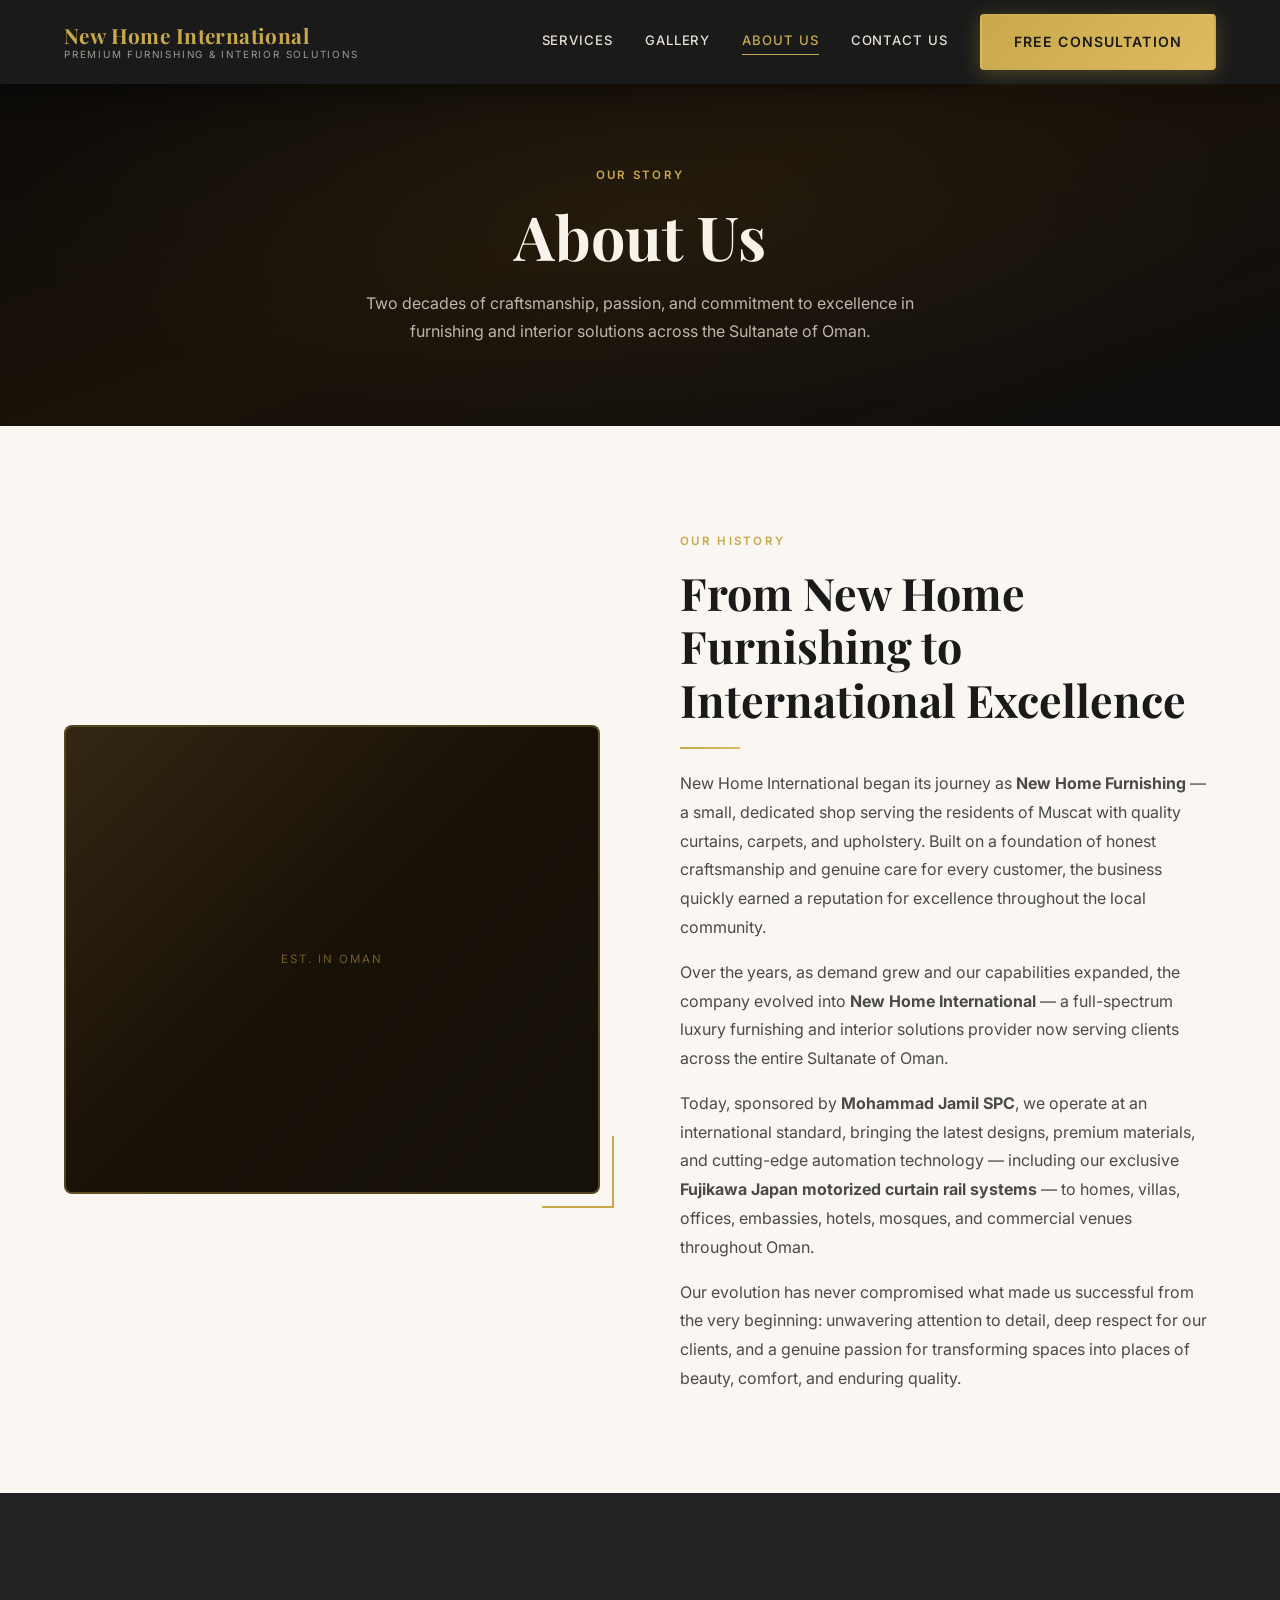
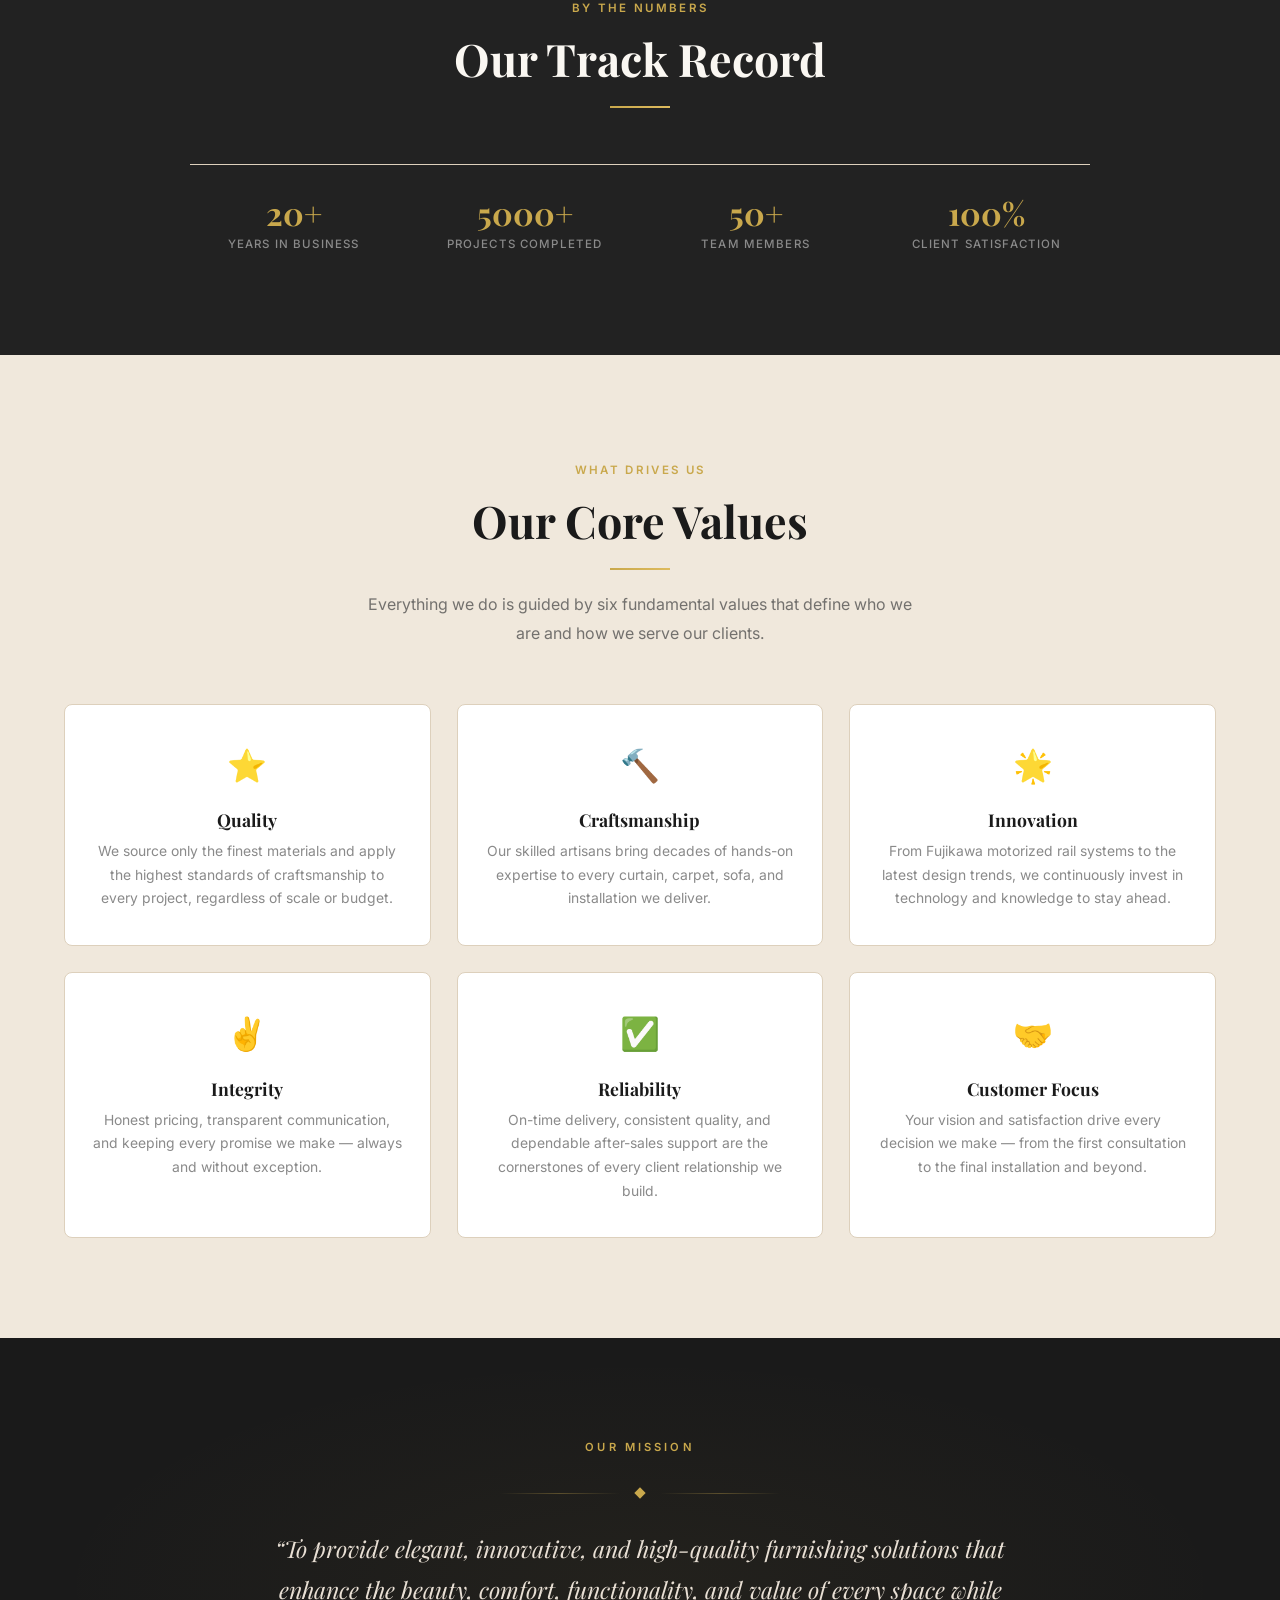
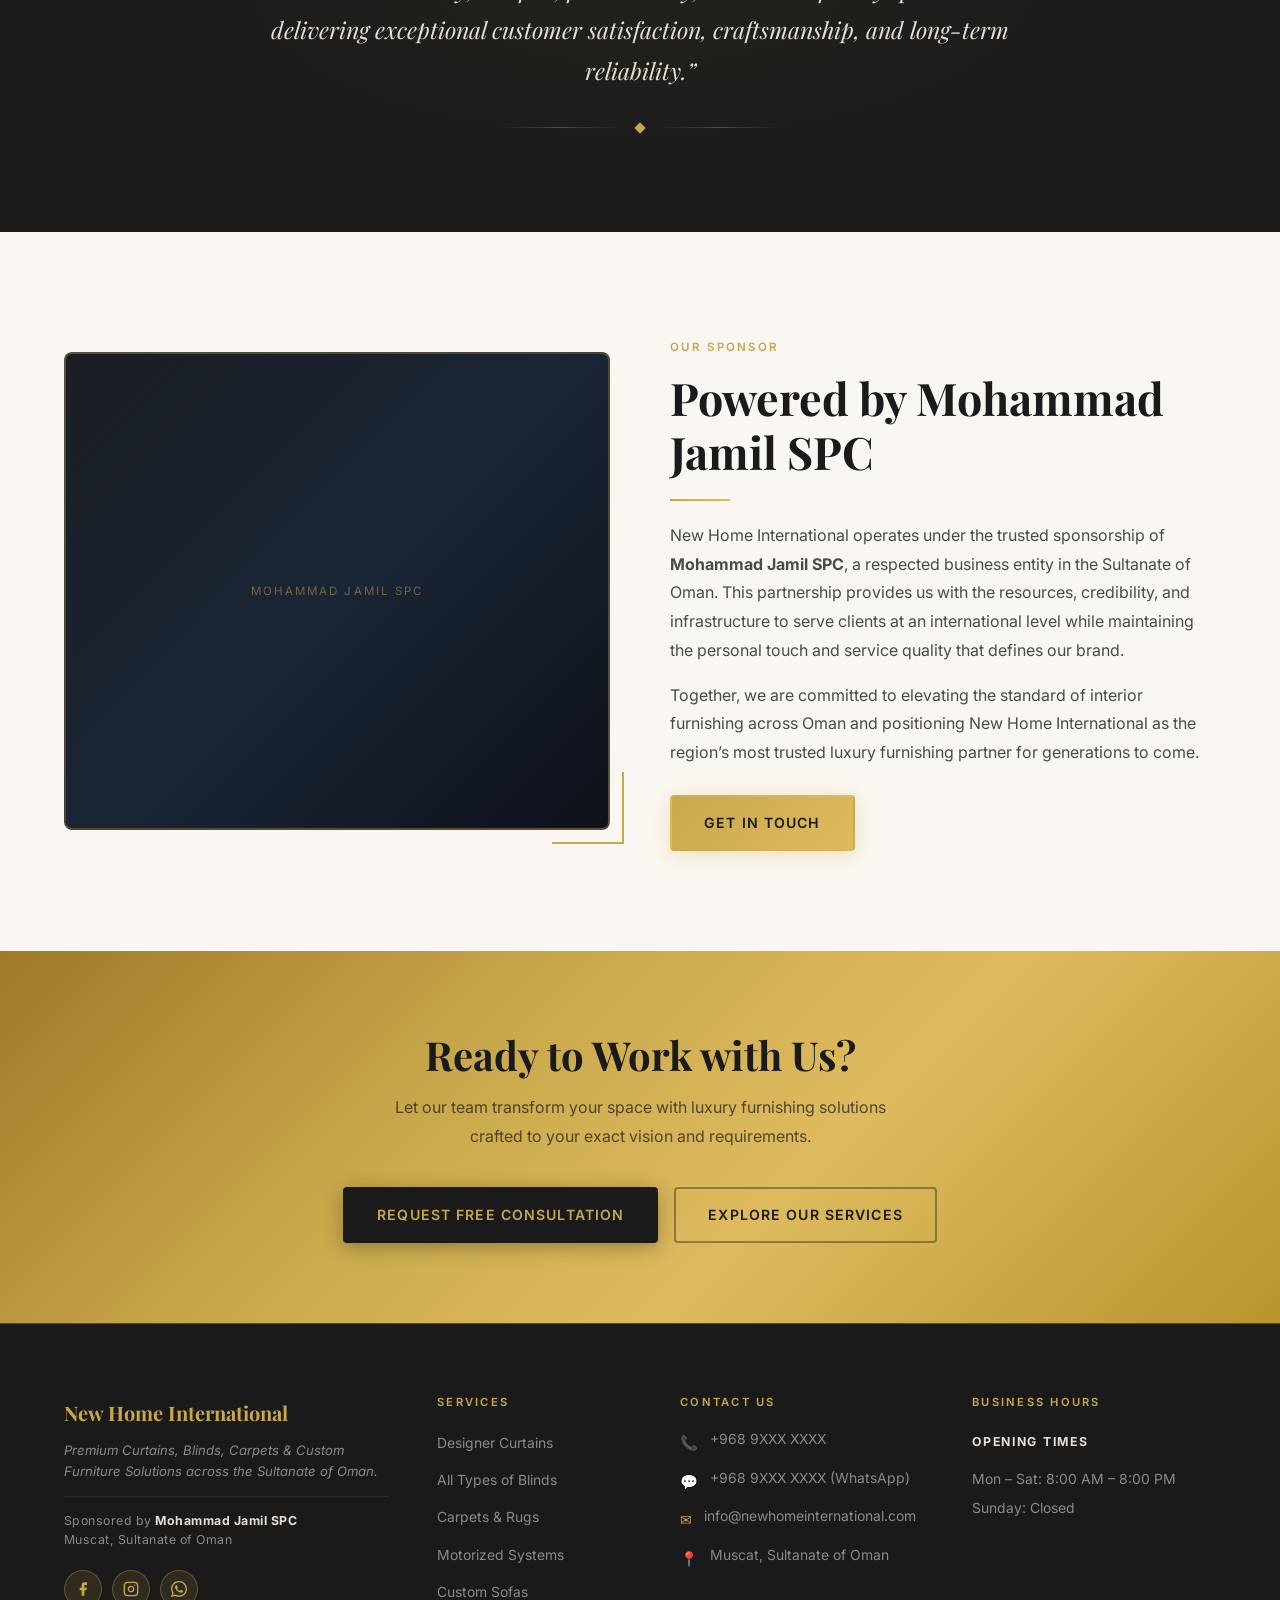
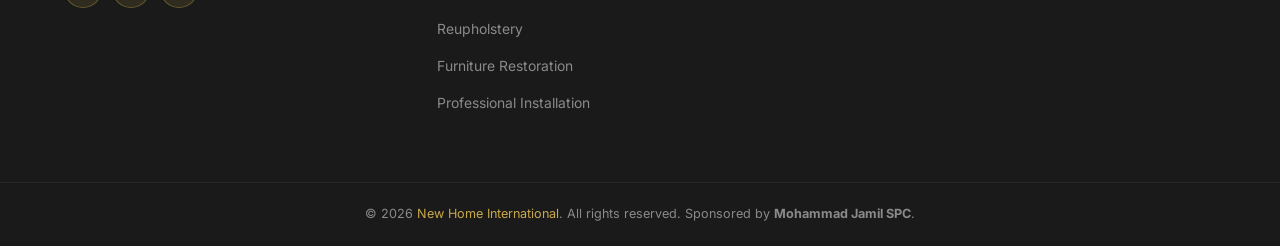
==== commit 1d19f714: "Remove floating WhatsApp button from all pages Removed the fixed WhatsApp icon and its CSS from inde" ====
--- a/about.html
+++ b/about.html
@@ -273,12 +273,6 @@
     </div>
   </footer>
 
-  <!-- Floating WhatsApp button -->
-  <a href="https://wa.me/96891234567?text=Hello%2C%20I%20am%20interested%20in%20your%20furnishing%20services"
-     class="whatsapp-float" target="_blank" rel="noopener noreferrer" aria-label="Chat on WhatsApp">
-    <svg viewBox="0 0 24 24" xmlns="http://www.w3.org/2000/svg"><path d="M17.472 14.382c-.297-.149-1.758-.867-2.03-.967-.273-.099-.471-.148-.67.15-.197.297-.767.966-.94 1.164-.173.199-.347.223-.644.075-.297-.15-1.255-.463-2.39-1.475-.883-.788-1.48-1.761-1.653-2.059-.173-.297-.018-.458.13-.606.134-.133.298-.347.446-.52.149-.174.198-.298.298-.497.099-.198.05-.371-.025-.52-.075-.149-.669-1.612-.916-2.207-.242-.579-.487-.5-.669-.51-.173-.008-.371-.01-.57-.01-.198 0-.52.074-.792.372-.272.297-1.04 1.016-1.04 2.479 0 1.462 1.065 2.875 1.213 3.074.149.198 2.096 3.2 5.077 4.487.709.306 1.262.489 1.694.625.712.227 1.36.195 1.871.118.571-.085 1.758-.719 2.006-1.413.248-.694.248-1.289.173-1.413-.074-.124-.272-.198-.57-.347m-5.421 7.403h-.004a9.87 9.87 0 0 1-5.031-1.378l-.361-.214-3.741.982.998-3.648-.235-.374a9.86 9.86 0 0 1-1.51-5.26c.001-5.45 4.436-9.884 9.888-9.884 2.64 0 5.122 1.03 6.988 2.898a9.825 9.825 0 0 1 2.893 6.994c-.003 5.45-4.437 9.884-9.885 9.884m8.413-18.297A11.815 11.815 0 0 0 12.05 0C5.495 0 .16 5.335.157 11.892c0 2.096.547 4.142 1.588 5.945L.057 24l6.305-1.654a11.882 11.882 0 0 0 5.683 1.448h.005c6.554 0 11.89-5.335 11.893-11.893a11.821 11.821 0 0 0-3.48-8.413Z"/></svg>
-  </a>
-
   <script src="nav.js"></script>
   <script src="animations.js"></script>
 </body>
--- a/styles.css
+++ b/styles.css
@@ -1242,37 +1242,6 @@
 .footer-bottom a { color: var(--gold); }
 .footer-bottom a:hover { color: var(--gold-bright); }
 
-/* ============================================================
-   19. WHATSAPP FLOATING BUTTON
-   ============================================================ */
-.whatsapp-float {
-  position: fixed;
-  bottom: 30px;
-  right: 30px;
-  z-index: 9999;
-  width: 58px;
-  height: 58px;
-  background: #25D366;
-  border-radius: 50%;
-  display: flex;
-  align-items: center;
-  justify-content: center;
-  box-shadow: 0 4px 20px rgba(37, 211, 102, 0.45);
-  transition: all var(--transition);
-  text-decoration: none;
-}
-
-.whatsapp-float:hover {
-  background: #1ebe5d;
-  transform: scale(1.1) translateY(-3px);
-  box-shadow: 0 8px 32px rgba(37, 211, 102, 0.55);
-}
-
-.whatsapp-float svg {
-  width: 30px;
-  height: 30px;
-  fill: #fff;
-}
 
 /* ============================================================
    20. GALLERY PAGE STYLES
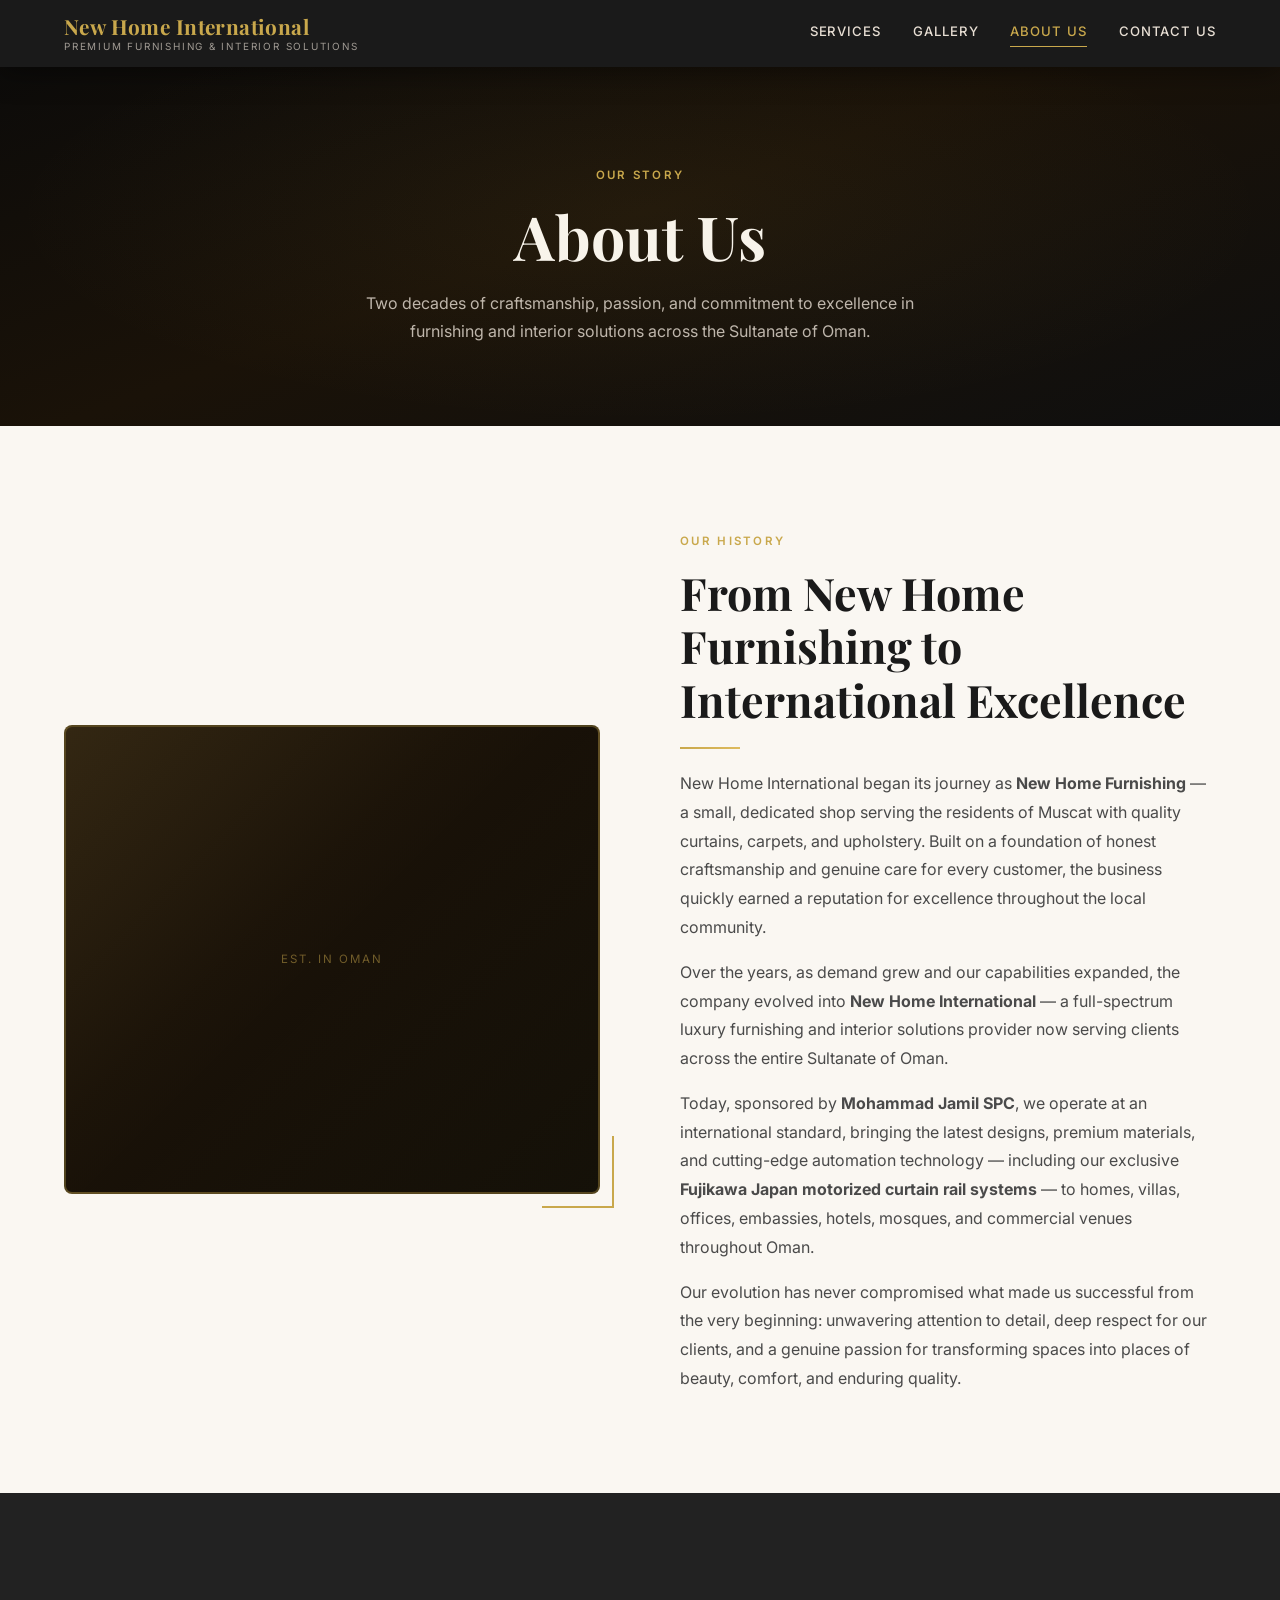
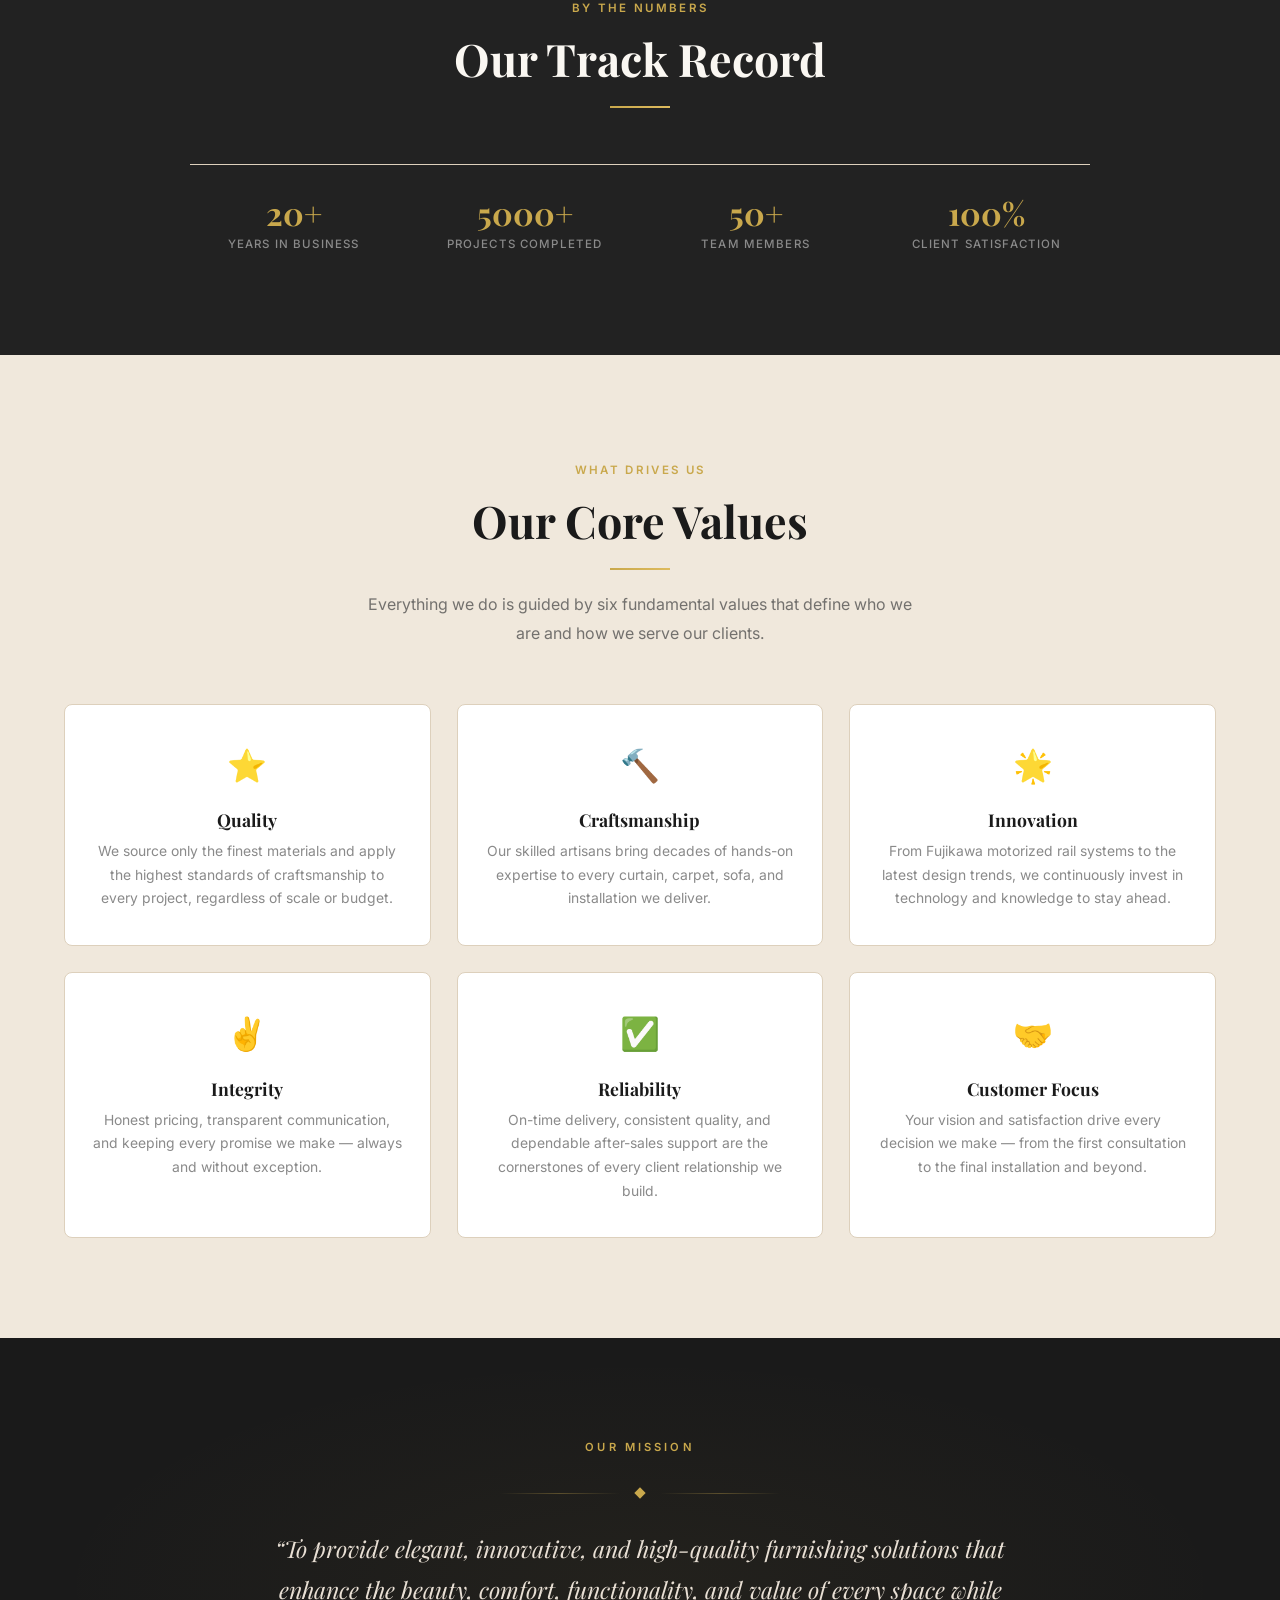
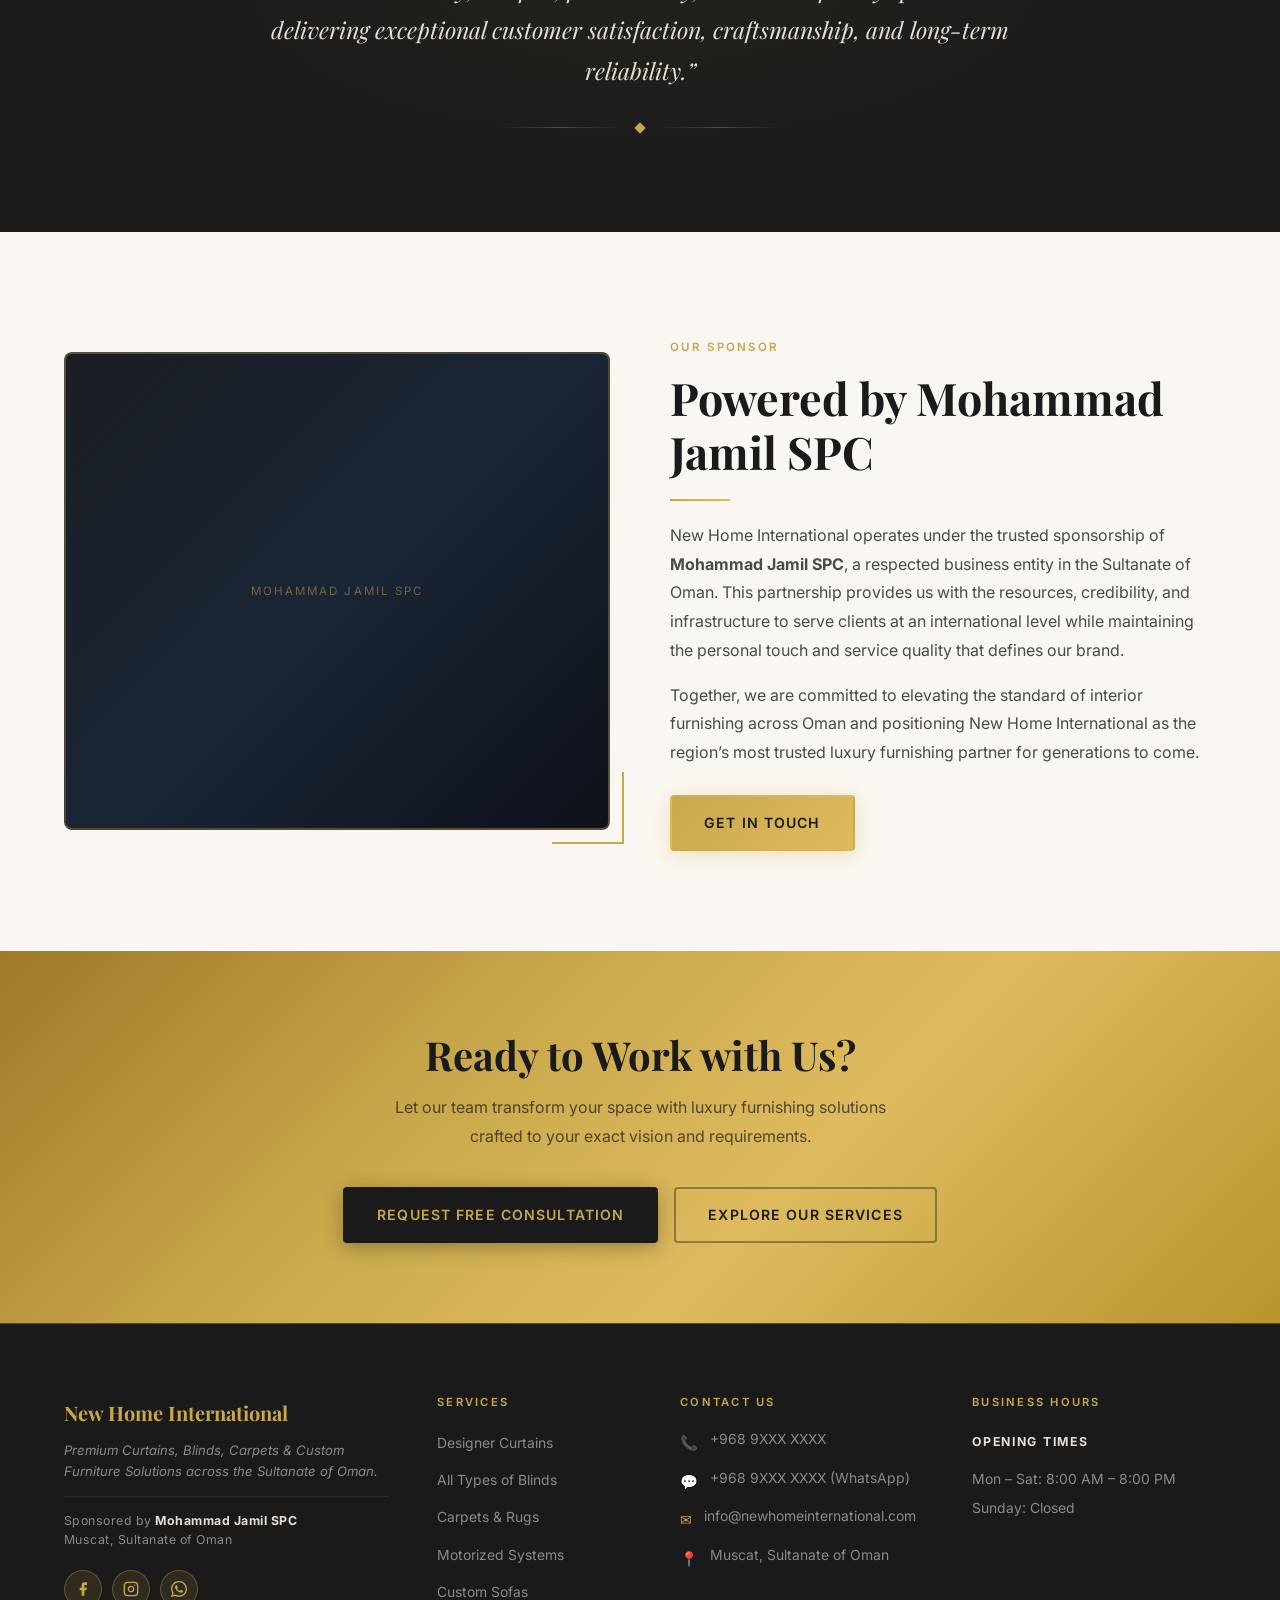
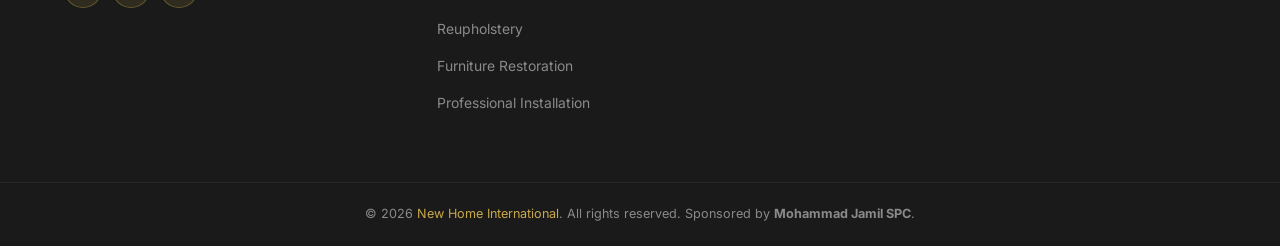
==== commit 40116c7f: "Remove Free Consultation button from navbar Co-Authored-By: Claude Sonnet 4.6 <noreply@anthropic.com" ====
--- a/about.html
+++ b/about.html
@@ -30,7 +30,6 @@
         <a href="gallery.html">Gallery</a>
         <a href="about.html">About Us</a>
         <a href="contact.html">Contact Us</a>
-        <a href="contact.html" class="btn btn-gold nav-cta">Free Consultation</a>
       </nav>
     </div>
   </header>
--- a/styles.css
+++ b/styles.css
@@ -396,6 +396,17 @@
   z-index: 1;
 }
 
+/* Hero background video */
+.hero-video {
+  position: absolute;
+  inset: 0;
+  width: 100%;
+  height: 100%;
+  object-fit: cover;
+  z-index: 0;
+  opacity: 0.45;
+}
+
 .hero-content {
   position: relative;
   z-index: 2;
@@ -589,6 +600,15 @@
     rgba(201,168,76,0.06) 0%,
     transparent 50%,
     rgba(201,168,76,0.03) 100%);
+}
+
+.about-image img {
+  position: absolute;
+  inset: 0;
+  width: 100%;
+  height: 100%;
+  object-fit: cover;
+  border-radius: inherit;
 }
 
 .about-image-label {
@@ -802,6 +822,8 @@
 .project-bg {
   width: 100%;
   height: 100%;
+  background-size: cover;
+  background-position: center;
   transition: transform var(--transition-slow);
 }
 
@@ -1305,6 +1327,8 @@
 .gallery-img {
   width: 100%;
   height: 100%;
+  background-size: cover;
+  background-position: center;
   transition: transform var(--transition-slow);
 }
 
@@ -1326,27 +1350,35 @@
 .gallery-overlay h4 { font-size: 0.92rem; color: var(--ivory); margin-bottom: 4px; }
 .gallery-overlay span { font-size: 0.68rem; font-weight: 600; letter-spacing: 0.14em; text-transform: uppercase; color: var(--gold); }
 
-/* Gallery placeholder gradients */
-.gal-1  { background: linear-gradient(135deg, #1a0f07 0%, #2e1d0e 100%); }
-.gal-2  { background: linear-gradient(135deg, #0a1020 0%, #1a2540 100%); }
-.gal-3  { background: linear-gradient(135deg, #0f1a0f 0%, #1e351e 100%); }
-.gal-4  { background: linear-gradient(135deg, #1a0a0a 0%, #351515 100%); }
-.gal-5  { background: linear-gradient(135deg, #1a1a0a 0%, #35350f 100%); }
-.gal-6  { background: linear-gradient(135deg, #100f1a 0%, #201e35 100%); }
-.gal-7  { background: linear-gradient(135deg, #1a0f14 0%, #2e1520 100%); }
-.gal-8  { background: linear-gradient(135deg, #0a1a14 0%, #142e20 100%); }
-.gal-9  { background: linear-gradient(135deg, #1a1208 0%, #2e2010 100%); }
-.gal-10 { background: linear-gradient(135deg, #0f0a1a 0%, #1e142e 100%); }
-.gal-11 { background: linear-gradient(135deg, #1a0808 0%, #301010 100%); }
-.gal-12 { background: linear-gradient(135deg, #081a10 0%, #103020 100%); }
-.gal-13 { background: linear-gradient(135deg, #181210 0%, #2e201a 100%); }
-.gal-14 { background: linear-gradient(135deg, #0a0f1a 0%, #121e35 100%); }
-.gal-15 { background: linear-gradient(135deg, #1a1500 0%, #2e2500 100%); }
-.gal-16 { background: linear-gradient(135deg, #140a1a 0%, #22122e 100%); }
-.gal-17 { background: linear-gradient(135deg, #0a1a0a 0%, #0e2e0e 100%); }
-.gal-18 { background: linear-gradient(135deg, #1a0e0a 0%, #2e1e12 100%); }
-.gal-19 { background: linear-gradient(135deg, #0a0a1a 0%, #12122e 100%); }
-.gal-20 { background: linear-gradient(135deg, #1a1005 0%, #2e1e08 100%); }
+/* Gallery real images */
+.gal-1  { background-image: url("Images/0037dd51-eb7c-4601-879d-a8ddceec9b0c.JPG"); }
+.gal-2  { background-image: url("Images/WhatsApp Image 2026-06-25 at 1.23.50 PM.jpeg"); }
+.gal-3  { background-image: url("Images/WhatsApp Image 2026-06-25 at 1.23.50 PM (1).jpeg"); }
+.gal-4  { background-image: url("Images/2ab3384d-240e-499d-8cc2-dca5af7a8de9.JPG"); }
+.gal-5  { background-image: url("Images/WhatsApp Image 2026-06-25 at 1.23.52 PM (4).jpeg"); }
+.gal-6  { background-image: url("Images/WhatsApp Image 2026-06-25 at 1.23.50 PM (2).jpeg"); }
+.gal-7  { background-image: url("Images/WhatsApp Image 2026-06-25 at 1.23.52 PM (1).jpeg"); }
+.gal-8  { background-image: url("Images/WhatsApp Image 2026-06-25 at 1.23.52 PM (3).jpeg"); }
+.gal-9  { background-image: url("Images/WhatsApp Image 2026-06-25 at 1.23.53 PM.jpeg"); }
+.gal-10 { background-image: url("Images/WhatsApp Image 2026-06-25 at 1.23.51 PM.jpeg"); }
+.gal-11 { background-image: url("Images/WhatsApp Image 2026-06-25 at 1.23.51 PM (1).jpeg"); }
+.gal-12 { background-image: url("Images/WhatsApp Image 2026-06-25 at 1.23.52 PM.jpeg"); }
+.gal-13 { background-image: url("Images/WhatsApp Image 2026-06-25 at 1.23.52 PM (2).jpeg"); }
+.gal-14 { background-image: url("Images/220b6f0c-168a-41f1-b4e3-698859e11504.JPG"); }
+.gal-15 { background-image: url("Images/0037dd51-eb7c-4601-879d-a8ddceec9b0c.JPG"); }
+.gal-16 { background-image: url("Images/WhatsApp Image 2026-06-25 at 1.23.50 PM.jpeg"); }
+.gal-17 { background-image: url("Images/WhatsApp Image 2026-06-25 at 1.23.50 PM (1).jpeg"); }
+.gal-18 { background-image: url("Images/WhatsApp Image 2026-06-25 at 1.23.52 PM (4).jpeg"); }
+.gal-19 { background-image: url("Images/WhatsApp Image 2026-06-25 at 1.23.52 PM (1).jpeg"); }
+.gal-20 { background-image: url("Images/WhatsApp Image 2026-06-25 at 1.23.53 PM.jpeg"); }
+
+/* Featured project real images */
+.proj-bg-1 { background-image: url("Images/0037dd51-eb7c-4601-879d-a8ddceec9b0c.JPG"); }
+.proj-bg-2 { background-image: url("Images/WhatsApp Image 2026-06-25 at 1.23.50 PM (1).jpeg"); }
+.proj-bg-3 { background-image: url("Images/2ab3384d-240e-499d-8cc2-dca5af7a8de9.JPG"); }
+.proj-bg-4 { background-image: url("Images/WhatsApp Image 2026-06-25 at 1.23.52 PM (4).jpeg"); }
+.proj-bg-5 { background-image: url("Images/WhatsApp Image 2026-06-25 at 1.23.50 PM (2).jpeg"); }
+.proj-bg-6 { background-image: url("Images/WhatsApp Image 2026-06-25 at 1.23.52 PM (1).jpeg"); }
 
 /* ============================================================
    21. SERVICES DETAIL PAGE STYLES
@@ -1429,24 +1461,40 @@
   aspect-ratio: 4 / 3;
   border-radius: var(--radius-sm);
   display: flex;
-  align-items: center;
-  justify-content: center;
-  font-size: 0.78rem;
-  font-weight: 600;
-  letter-spacing: 0.16em;
-  text-transform: uppercase;
+  align-items: flex-end;
+  justify-content: flex-start;
+  padding: 12px;
+  position: relative;
+  overflow: hidden;
+}
+
+.ba-label {
+  font-size: 0.72rem;
+  font-weight: 700;
+  letter-spacing: 0.18em;
+  text-transform: uppercase;
+  padding: 4px 10px;
+  border-radius: 3px;
+  position: relative;
+  z-index: 1;
 }
 
 .ba-before {
-  background: linear-gradient(135deg, #2a2a2a 0%, #3a3a3a 100%);
+  border: 1px solid rgba(255,255,255,0.08);
+}
+
+.ba-before .ba-label {
+  background: rgba(0,0,0,0.6);
   color: var(--text-muted);
-  border: 1px solid rgba(255,255,255,0.08);
 }
 
 .ba-after {
-  background: linear-gradient(135deg, #1a1208 0%, #2a1e0c 100%);
-  color: var(--gold);
   border: 1px solid var(--gold-border);
+}
+
+.ba-after .ba-label {
+  background: rgba(0,0,0,0.6);
+  color: var(--gold);
 }
 
 /* Authorized supplier badge */
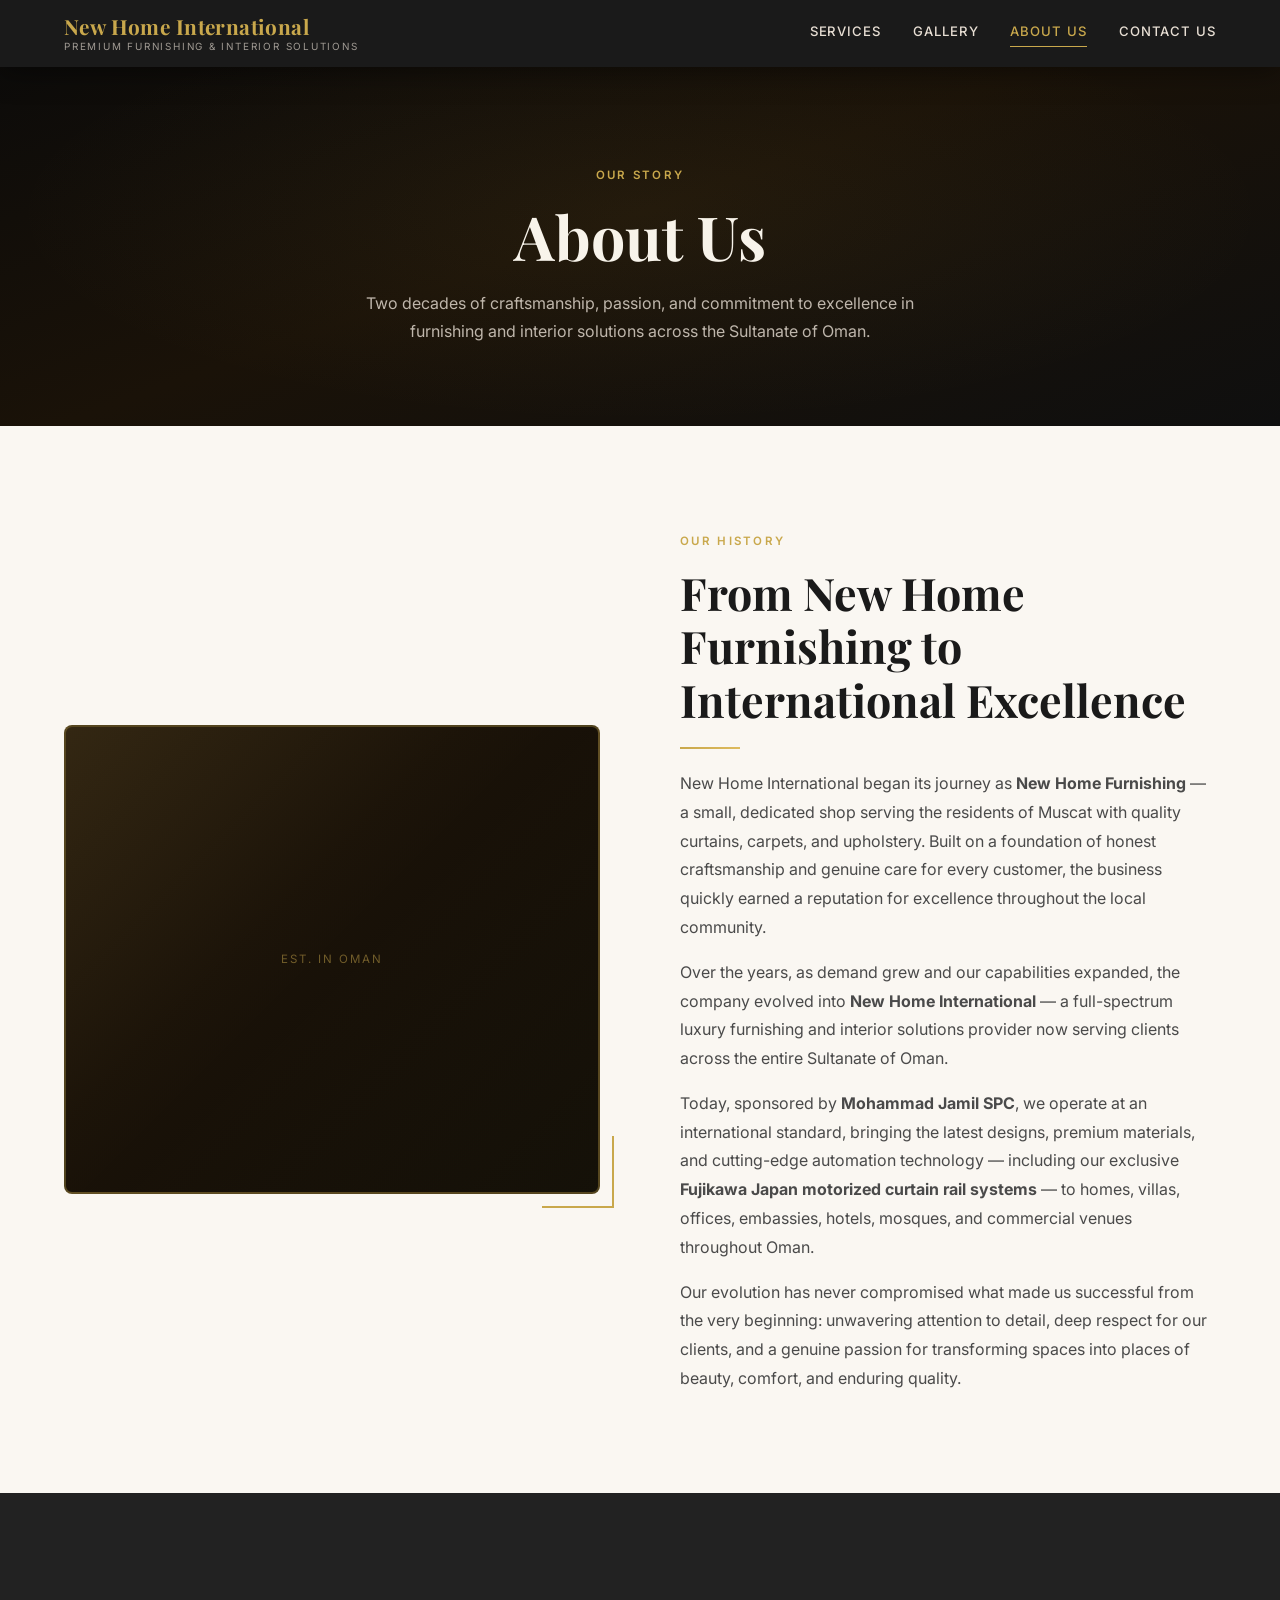
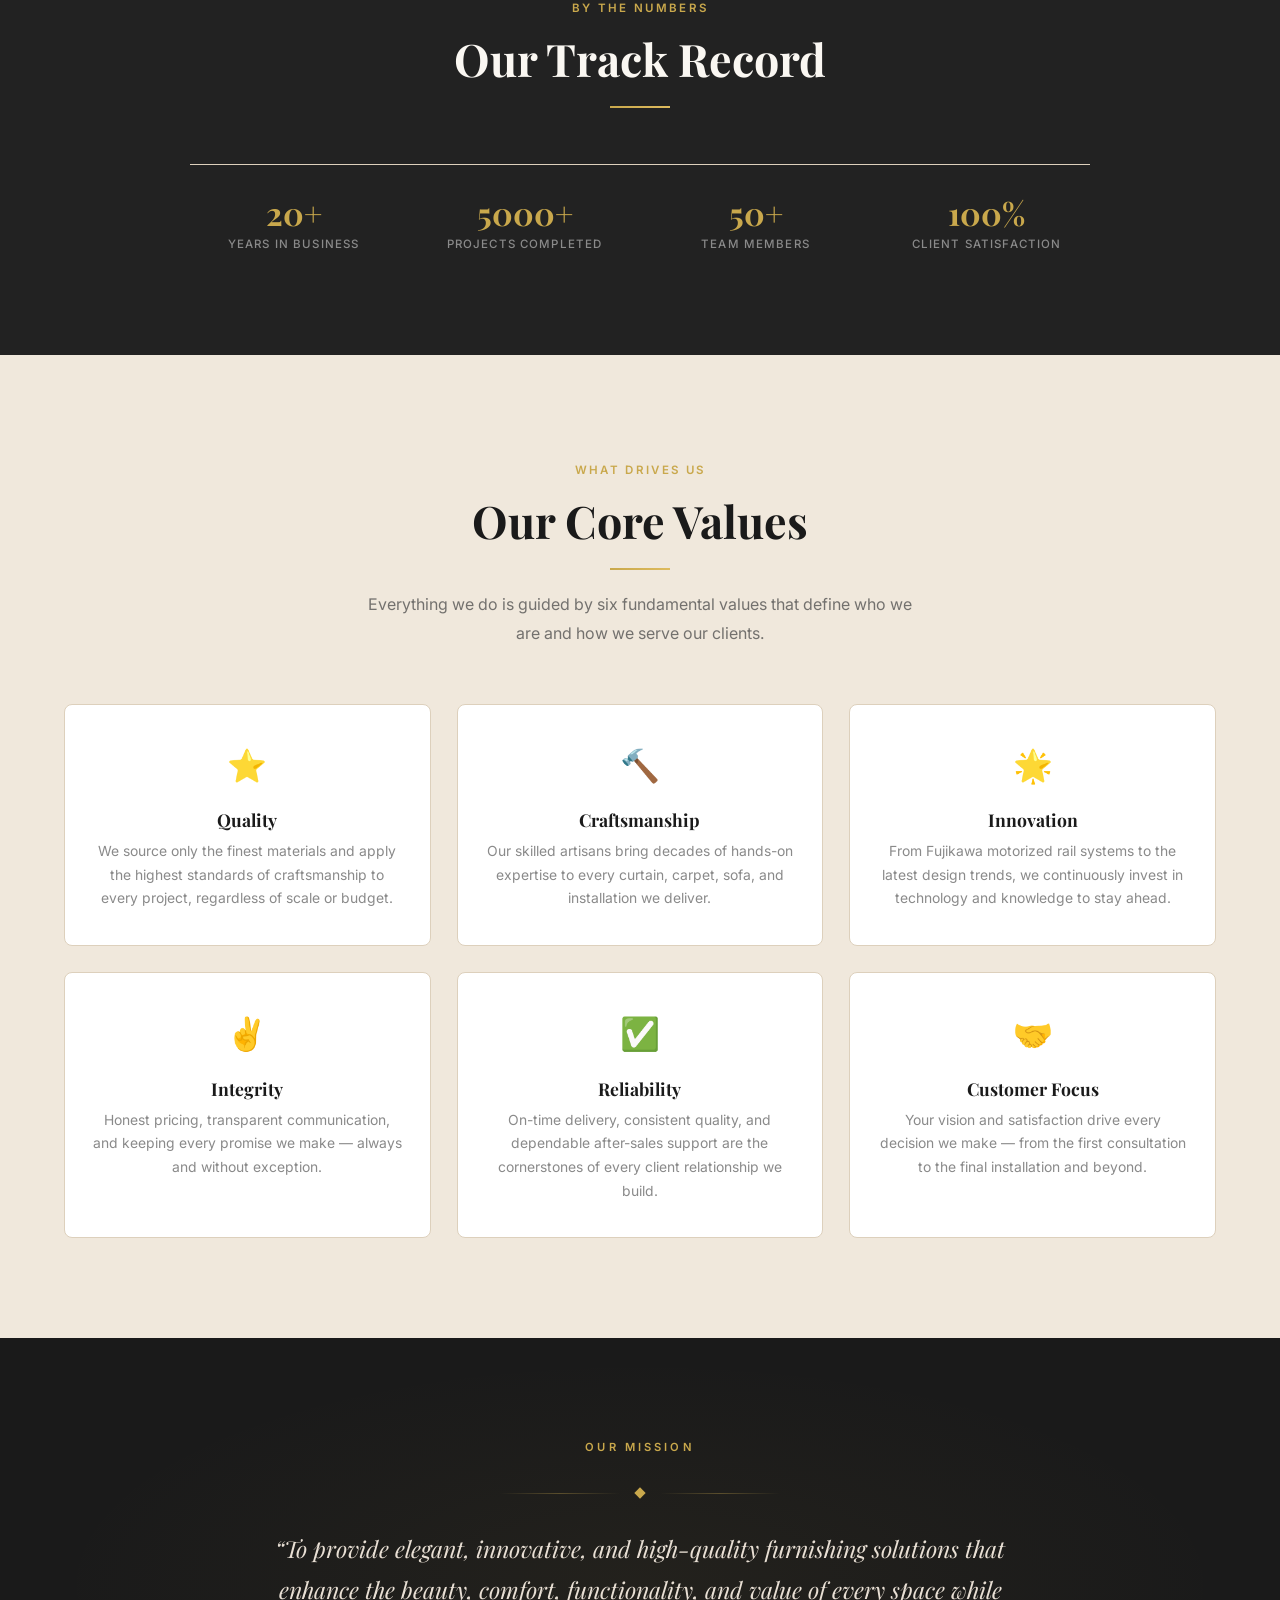
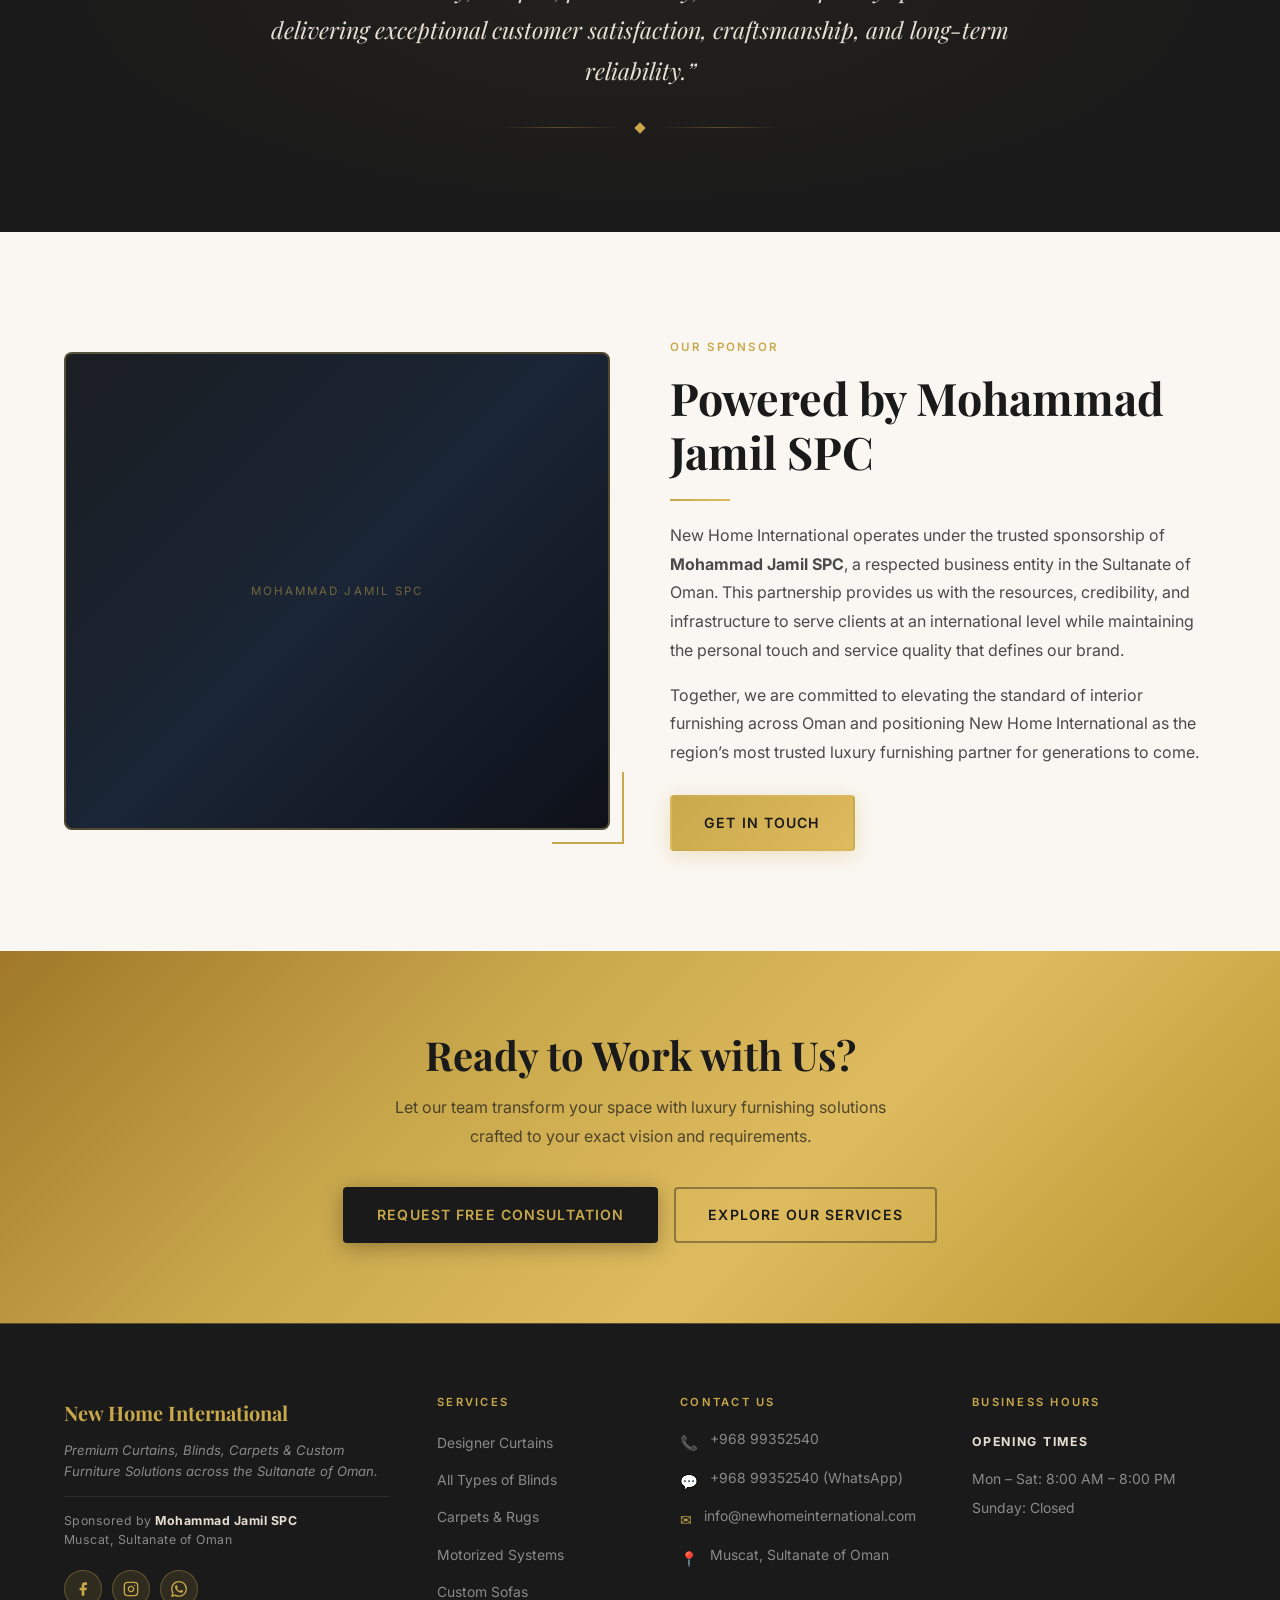
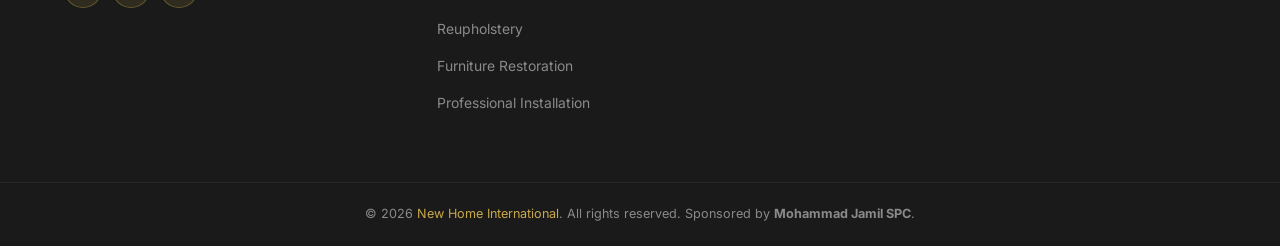
==== commit 0571953c: "Update phone and WhatsApp number to +968 99352540 across all pages Co-Authored-By: Claude Sonnet 4.6" ====
--- a/about.html
+++ b/about.html
@@ -234,7 +234,7 @@
           <div class="footer-social">
             <a href="#" class="social-link" aria-label="Facebook"><svg width="16" height="16" viewBox="0 0 24 24" fill="currentColor"><path d="M18 2h-3a5 5 0 0 0-5 5v3H7v4h3v8h4v-8h3l1-4h-4V7a1 1 0 0 1 1-1h3z"/></svg></a>
             <a href="#" class="social-link" aria-label="Instagram"><svg width="16" height="16" viewBox="0 0 24 24" fill="none" stroke="currentColor" stroke-width="2" stroke-linecap="round" stroke-linejoin="round"><rect x="2" y="2" width="20" height="20" rx="5" ry="5"/><path d="M16 11.37A4 4 0 1 1 12.63 8 4 4 0 0 1 16 11.37z"/><line x1="17.5" y1="6.5" x2="17.51" y2="6.5"/></svg></a>
-            <a href="https://wa.me/96891234567" class="social-link" aria-label="WhatsApp"><svg width="16" height="16" viewBox="0 0 24 24" fill="currentColor"><path d="M17.472 14.382c-.297-.149-1.758-.867-2.03-.967-.273-.099-.471-.148-.67.15-.197.297-.767.966-.94 1.164-.173.199-.347.223-.644.075-.297-.15-1.255-.463-2.39-1.475-.883-.788-1.48-1.761-1.653-2.059-.173-.297-.018-.458.13-.606.134-.133.298-.347.446-.52.149-.174.198-.298.298-.497.099-.198.05-.371-.025-.52-.075-.149-.669-1.612-.916-2.207-.242-.579-.487-.5-.669-.51-.173-.008-.371-.01-.57-.01-.198 0-.52.074-.792.372-.272.297-1.04 1.016-1.04 2.479 0 1.462 1.065 2.875 1.213 3.074.149.198 2.096 3.2 5.077 4.487.709.306 1.262.489 1.694.625.712.227 1.36.195 1.871.118.571-.085 1.758-.719 2.006-1.413.248-.694.248-1.289.173-1.413-.074-.124-.272-.198-.57-.347m-5.421 7.403h-.004a9.87 9.87 0 0 1-5.031-1.378l-.361-.214-3.741.982.998-3.648-.235-.374a9.86 9.86 0 0 1-1.51-5.26c.001-5.45 4.436-9.884 9.888-9.884 2.64 0 5.122 1.03 6.988 2.898a9.825 9.825 0 0 1 2.893 6.994c-.003 5.45-4.437 9.884-9.885 9.884m8.413-18.297A11.815 11.815 0 0 0 12.05 0C5.495 0 .16 5.335.157 11.892c0 2.096.547 4.142 1.588 5.945L.057 24l6.305-1.654a11.882 11.882 0 0 0 5.683 1.448h.005c6.554 0 11.89-5.335 11.893-11.893a11.821 11.821 0 0 0-3.48-8.413Z"/></svg></a>
+            <a href="https://wa.me/96899352540" class="social-link" aria-label="WhatsApp"><svg width="16" height="16" viewBox="0 0 24 24" fill="currentColor"><path d="M17.472 14.382c-.297-.149-1.758-.867-2.03-.967-.273-.099-.471-.148-.67.15-.197.297-.767.966-.94 1.164-.173.199-.347.223-.644.075-.297-.15-1.255-.463-2.39-1.475-.883-.788-1.48-1.761-1.653-2.059-.173-.297-.018-.458.13-.606.134-.133.298-.347.446-.52.149-.174.198-.298.298-.497.099-.198.05-.371-.025-.52-.075-.149-.669-1.612-.916-2.207-.242-.579-.487-.5-.669-.51-.173-.008-.371-.01-.57-.01-.198 0-.52.074-.792.372-.272.297-1.04 1.016-1.04 2.479 0 1.462 1.065 2.875 1.213 3.074.149.198 2.096 3.2 5.077 4.487.709.306 1.262.489 1.694.625.712.227 1.36.195 1.871.118.571-.085 1.758-.719 2.006-1.413.248-.694.248-1.289.173-1.413-.074-.124-.272-.198-.57-.347m-5.421 7.403h-.004a9.87 9.87 0 0 1-5.031-1.378l-.361-.214-3.741.982.998-3.648-.235-.374a9.86 9.86 0 0 1-1.51-5.26c.001-5.45 4.436-9.884 9.888-9.884 2.64 0 5.122 1.03 6.988 2.898a9.825 9.825 0 0 1 2.893 6.994c-.003 5.45-4.437 9.884-9.885 9.884m8.413-18.297A11.815 11.815 0 0 0 12.05 0C5.495 0 .16 5.335.157 11.892c0 2.096.547 4.142 1.588 5.945L.057 24l6.305-1.654a11.882 11.882 0 0 0 5.683 1.448h.005c6.554 0 11.89-5.335 11.893-11.893a11.821 11.821 0 0 0-3.48-8.413Z"/></svg></a>
           </div>
         </div>
         <div>
@@ -252,8 +252,8 @@
         </div>
         <div>
           <h4 class="footer-heading">Contact Us</h4>
-          <div class="footer-contact-item"><span class="fc-icon">&#128222;</span><a href="tel:+96891234567"><span>+968 9XXX XXXX</span></a></div>
-          <div class="footer-contact-item"><span class="fc-icon">&#128172;</span><a href="https://wa.me/96891234567"><span>+968 9XXX XXXX (WhatsApp)</span></a></div>
+          <div class="footer-contact-item"><span class="fc-icon">&#128222;</span><a href="tel:+96899352540"><span>+968 99352540</span></a></div>
+          <div class="footer-contact-item"><span class="fc-icon">&#128172;</span><a href="https://wa.me/96899352540"><span>+968 99352540 (WhatsApp)</span></a></div>
           <div class="footer-contact-item"><span class="fc-icon">&#9993;</span><a href="mailto:info@newhomeinternational.com"><span>info@newhomeinternational.com</span></a></div>
           <div class="footer-contact-item"><span class="fc-icon">&#128205;</span><span>Muscat, Sultanate of Oman</span></div>
         </div>
--- a/styles.css
+++ b/styles.css
@@ -1528,7 +1528,9 @@
 
 .contact-grid {
   display: grid;
-  grid-template-columns: 1.4fr 1fr;
+  grid-template-columns: 1fr;
+  max-width: 600px;
+  margin: 0 auto;
   gap: 72px;
   align-items: start;
 }
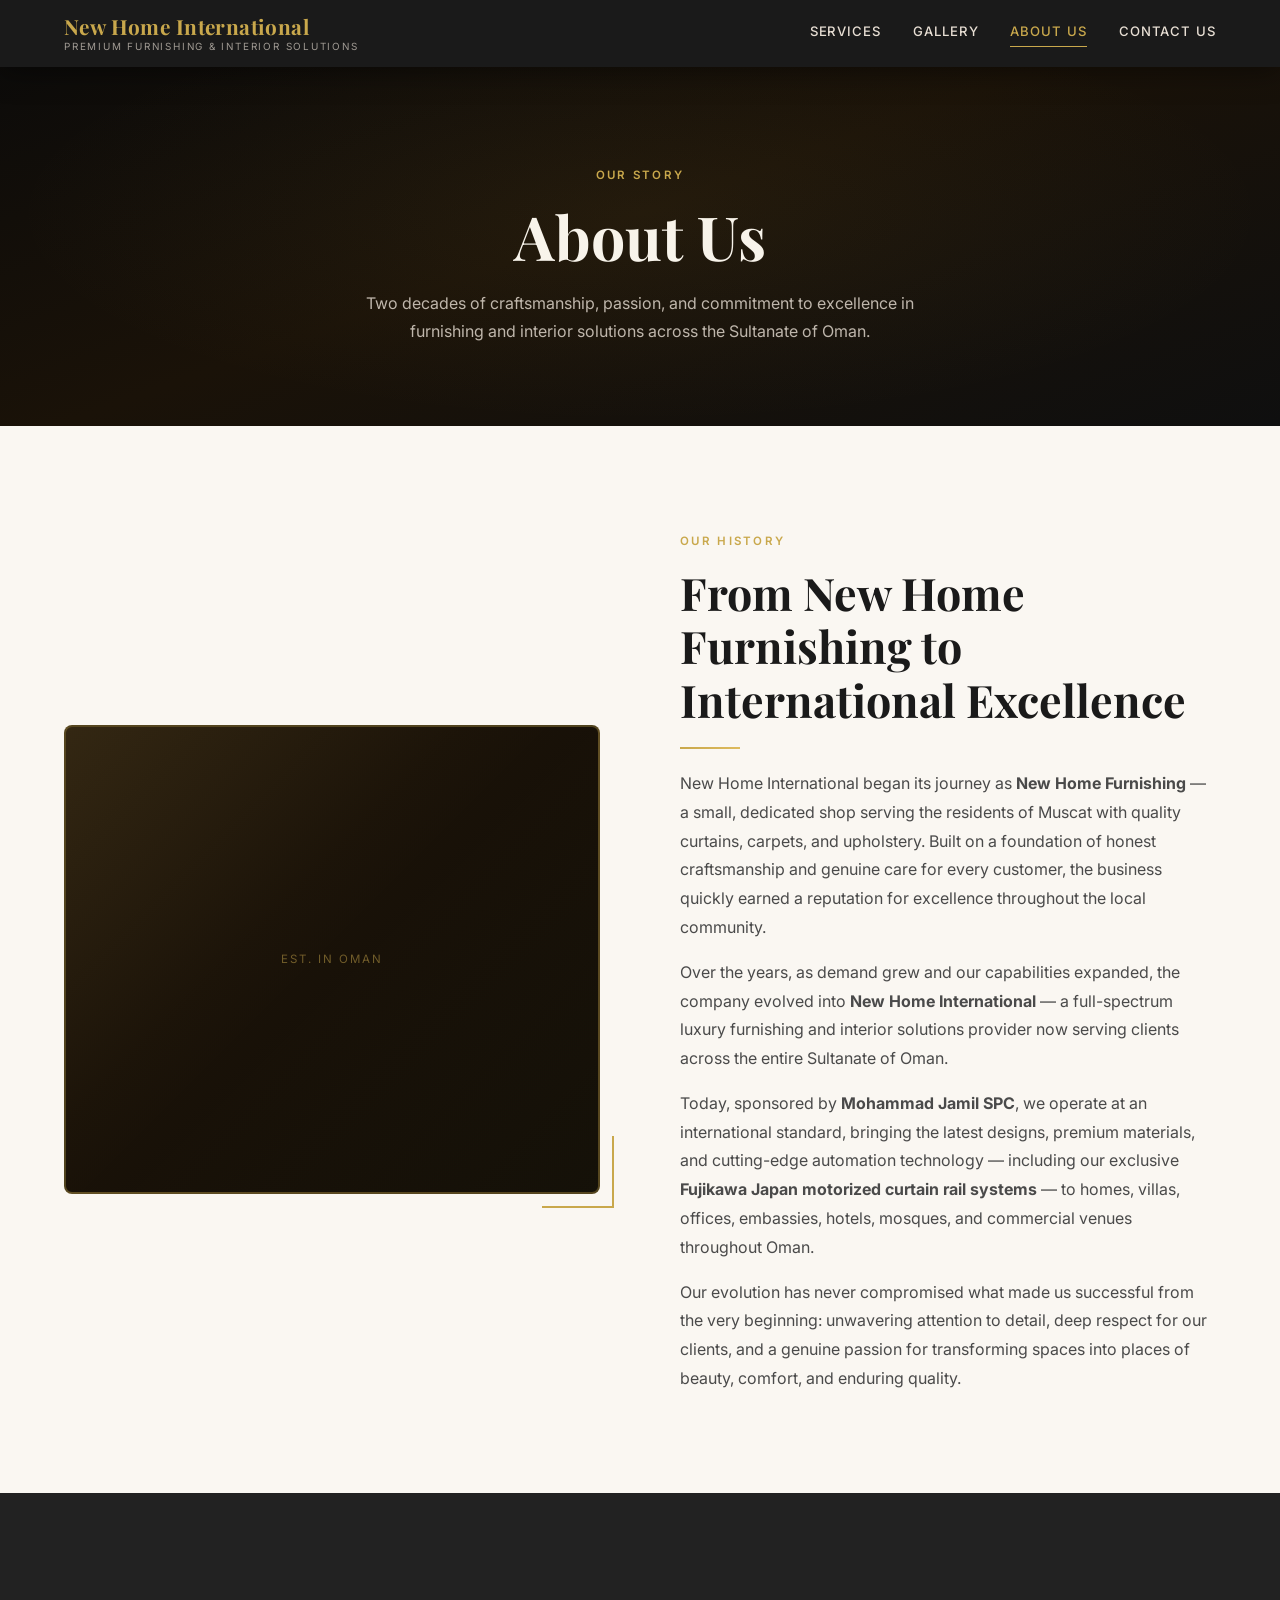
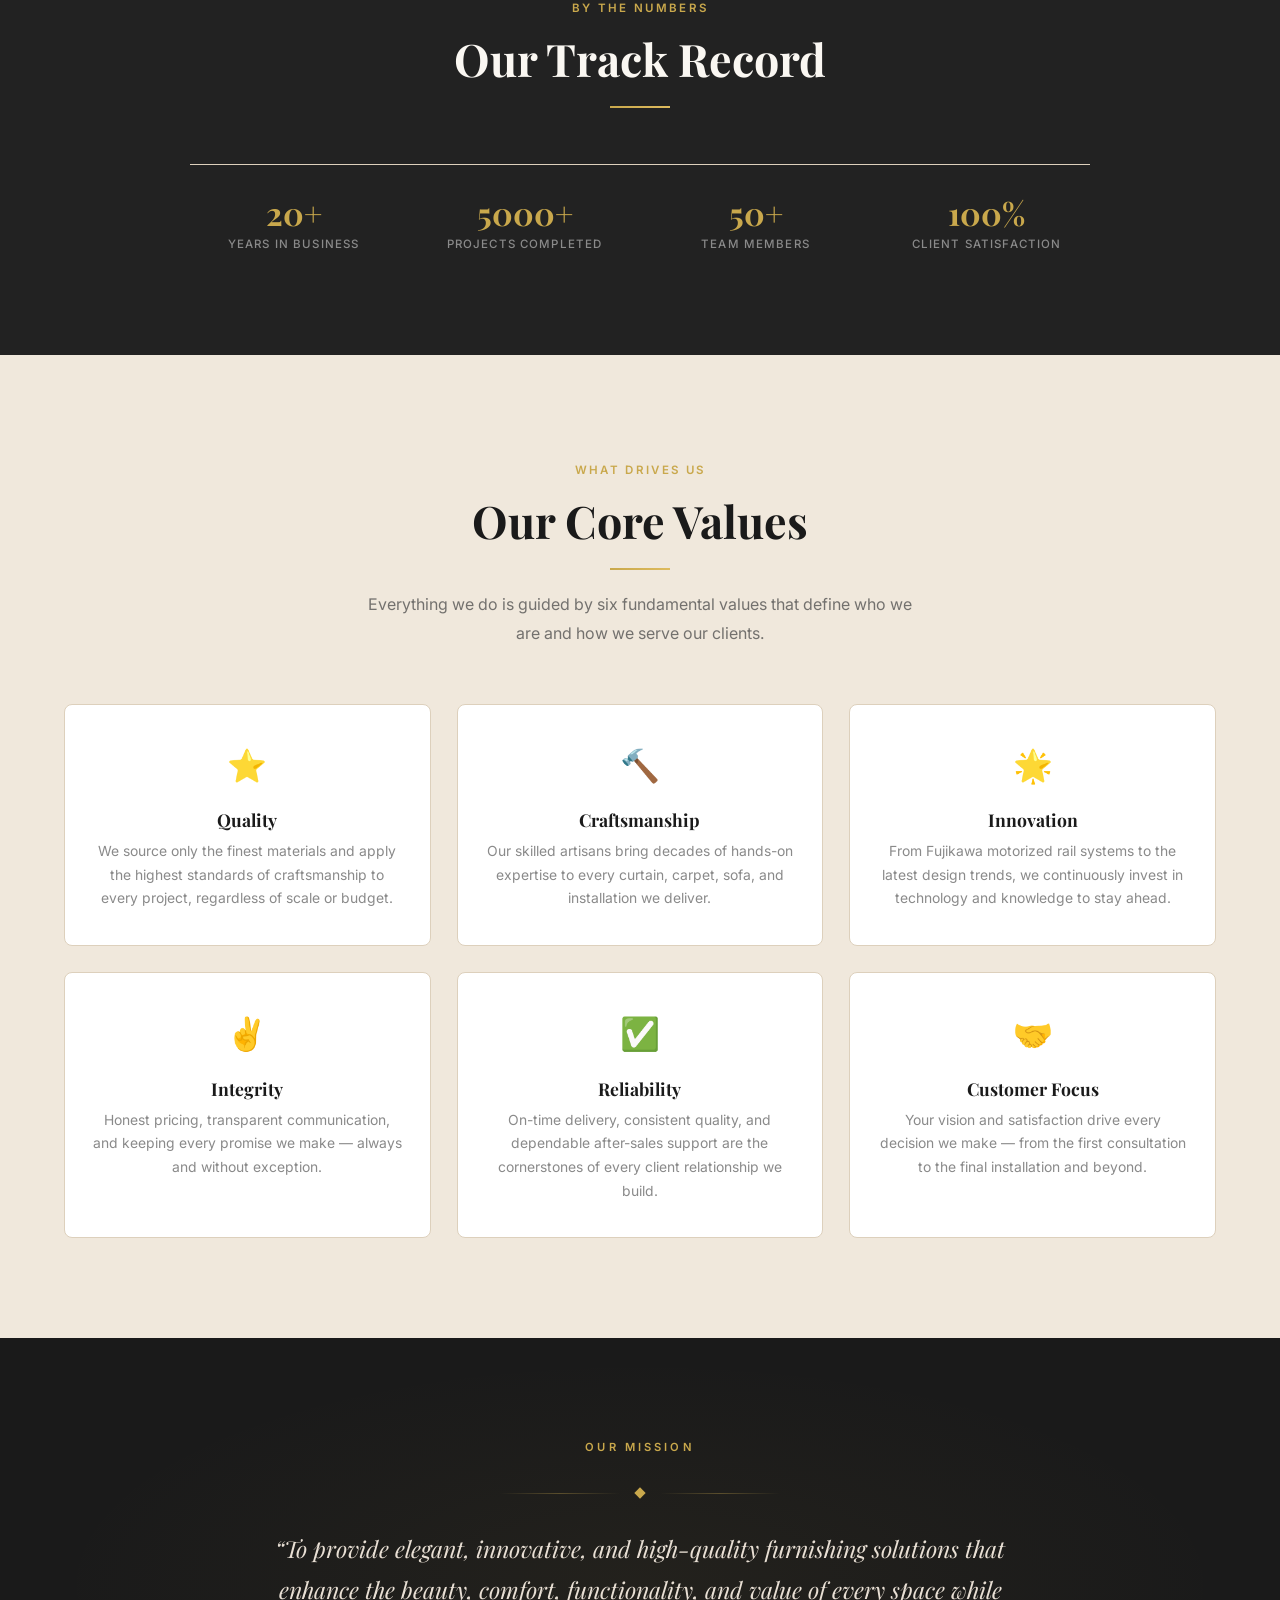
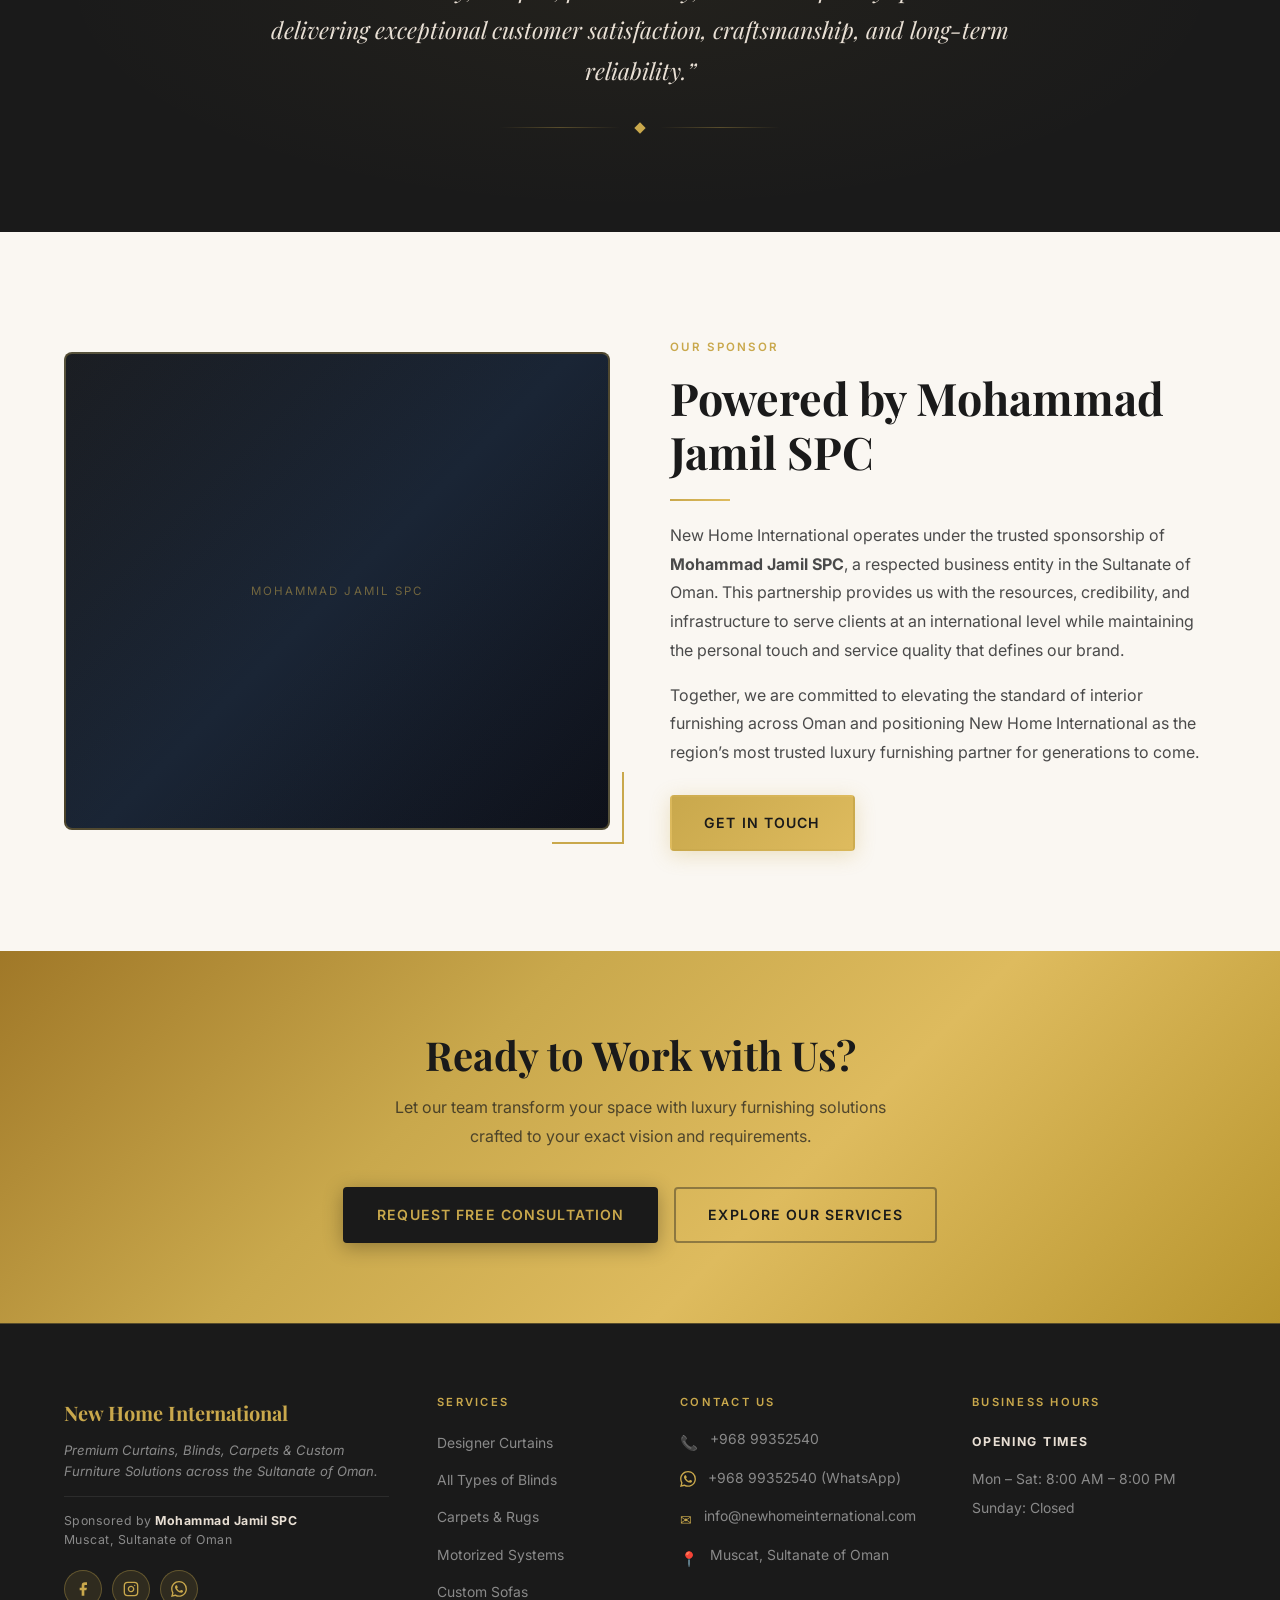
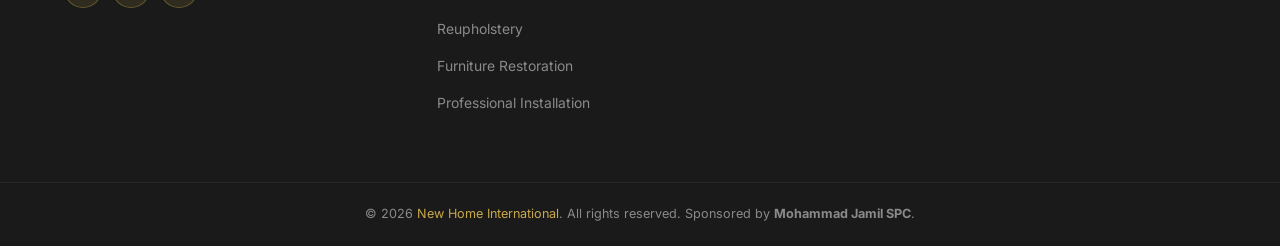
==== commit b6ecefb5: "Replace WhatsApp chat bubble emoji with proper WhatsApp SVG icon across all pages Co-Authored-By: Cl" ====
--- a/about.html
+++ b/about.html
@@ -253,7 +253,7 @@
         <div>
           <h4 class="footer-heading">Contact Us</h4>
           <div class="footer-contact-item"><span class="fc-icon">&#128222;</span><a href="tel:+96899352540"><span>+968 99352540</span></a></div>
-          <div class="footer-contact-item"><span class="fc-icon">&#128172;</span><a href="https://wa.me/96899352540"><span>+968 99352540 (WhatsApp)</span></a></div>
+          <div class="footer-contact-item"><span class="fc-icon"><svg xmlns="http://www.w3.org/2000/svg" width="16" height="16" viewBox="0 0 24 24" fill="currentColor"><path d="M17.472 14.382c-.297-.149-1.758-.867-2.03-.967-.273-.099-.471-.148-.67.15-.197.297-.767.966-.94 1.164-.173.199-.347.223-.644.075-.297-.15-1.255-.463-2.39-1.475-.883-.788-1.48-1.761-1.653-2.059-.173-.297-.018-.458.13-.606.134-.133.298-.347.446-.52.149-.174.198-.298.298-.497.099-.198.05-.371-.025-.52-.075-.149-.669-1.612-.916-2.207-.242-.579-.487-.5-.669-.51-.173-.008-.371-.01-.57-.01-.198 0-.52.074-.792.372-.272.297-1.04 1.016-1.04 2.479 0 1.462 1.065 2.875 1.213 3.074.149.198 2.096 3.2 5.077 4.487.709.306 1.262.489 1.694.625.712.227 1.36.195 1.871.118.571-.085 1.758-.719 2.006-1.413.248-.694.248-1.289.173-1.413-.074-.124-.272-.198-.57-.347m-5.421 7.403h-.004a9.87 9.87 0 0 1-5.031-1.378l-.361-.214-3.741.982.998-3.648-.235-.374a9.86 9.86 0 0 1-1.51-5.26c.001-5.45 4.436-9.884 9.888-9.884 2.64 0 5.122 1.03 6.988 2.898a9.825 9.825 0 0 1 2.893 6.994c-.003 5.45-4.437 9.884-9.885 9.884m8.413-18.297A11.815 11.815 0 0 0 12.05 0C5.495 0 .16 5.335.157 11.892c0 2.096.547 4.142 1.588 5.945L.057 24l6.305-1.654a11.882 11.882 0 0 0 5.683 1.448h.005c6.554 0 11.89-5.335 11.893-11.893a11.821 11.821 0 0 0-3.48-8.413Z"/></svg></span><a href="https://wa.me/96899352540"><span>+968 99352540 (WhatsApp)</span></a></div>
           <div class="footer-contact-item"><span class="fc-icon">&#9993;</span><a href="mailto:info@newhomeinternational.com"><span>info@newhomeinternational.com</span></a></div>
           <div class="footer-contact-item"><span class="fc-icon">&#128205;</span><span>Muscat, Sultanate of Oman</span></div>
         </div>
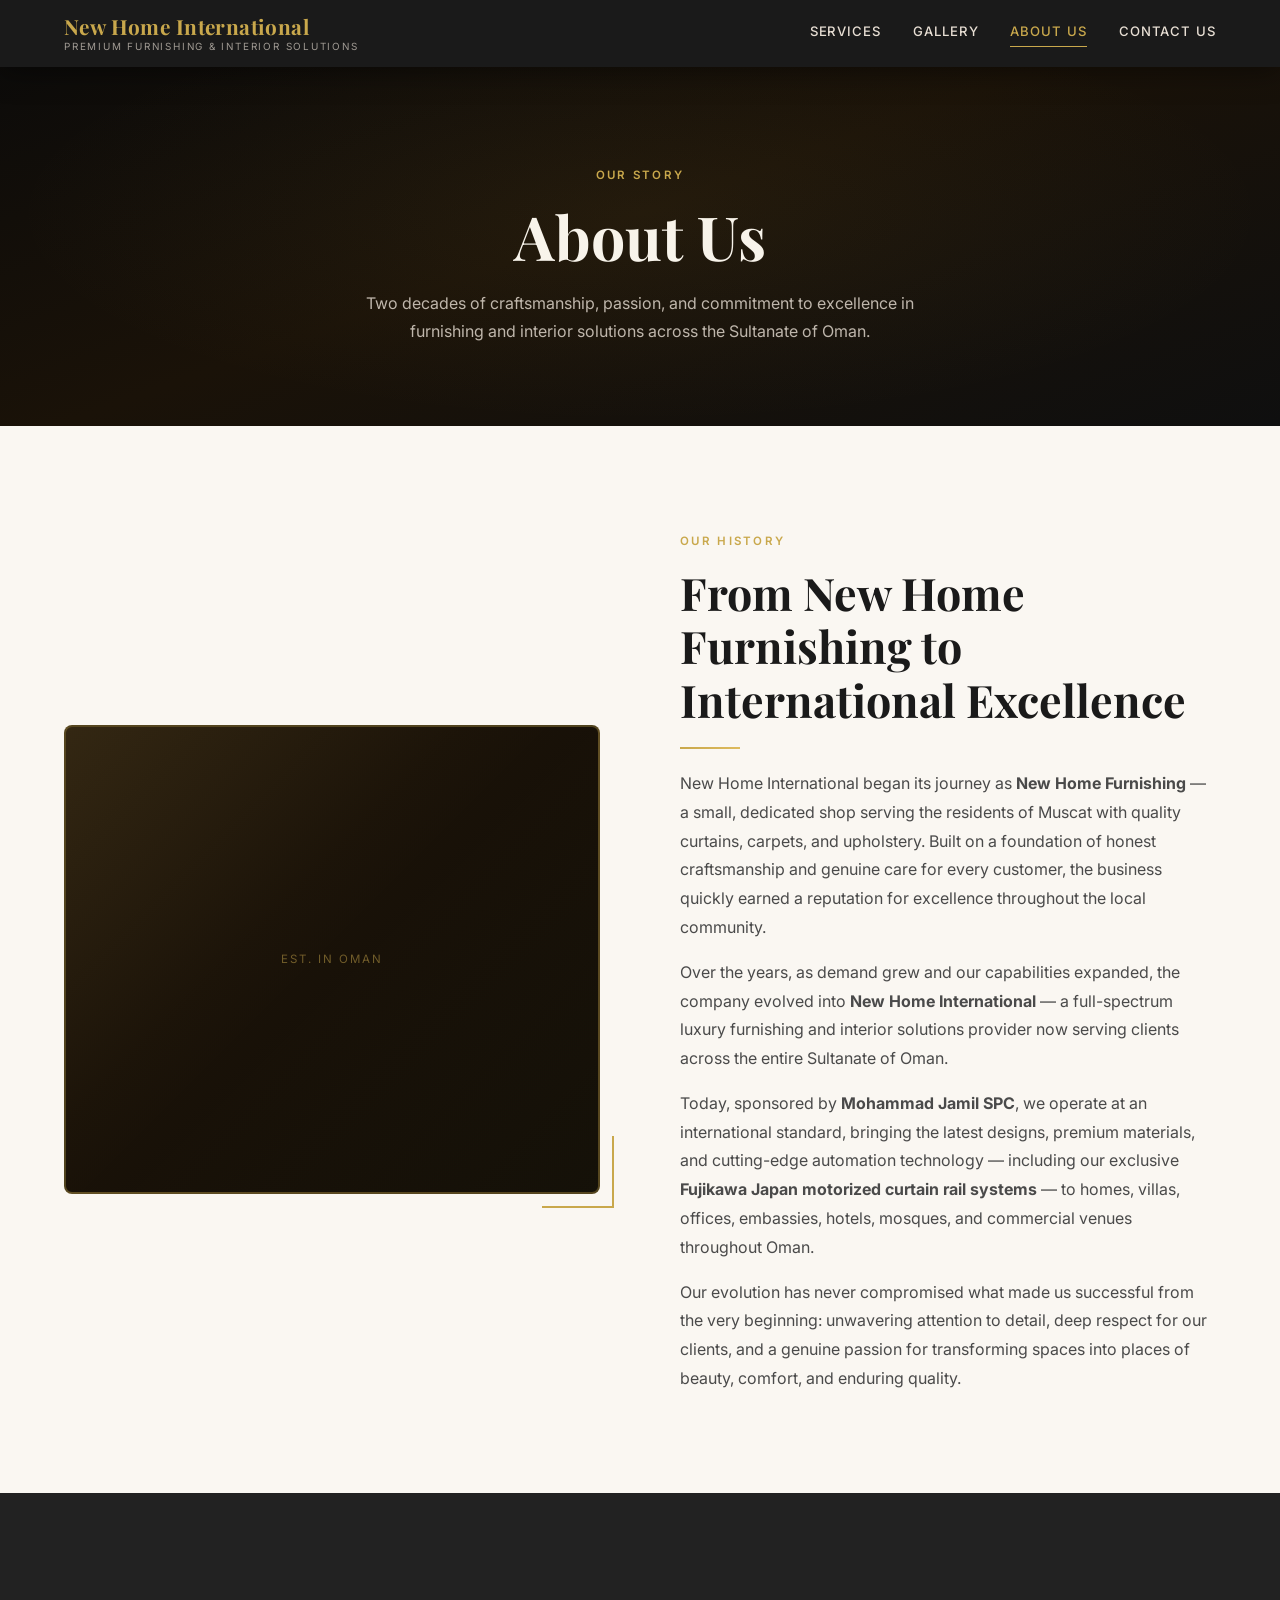
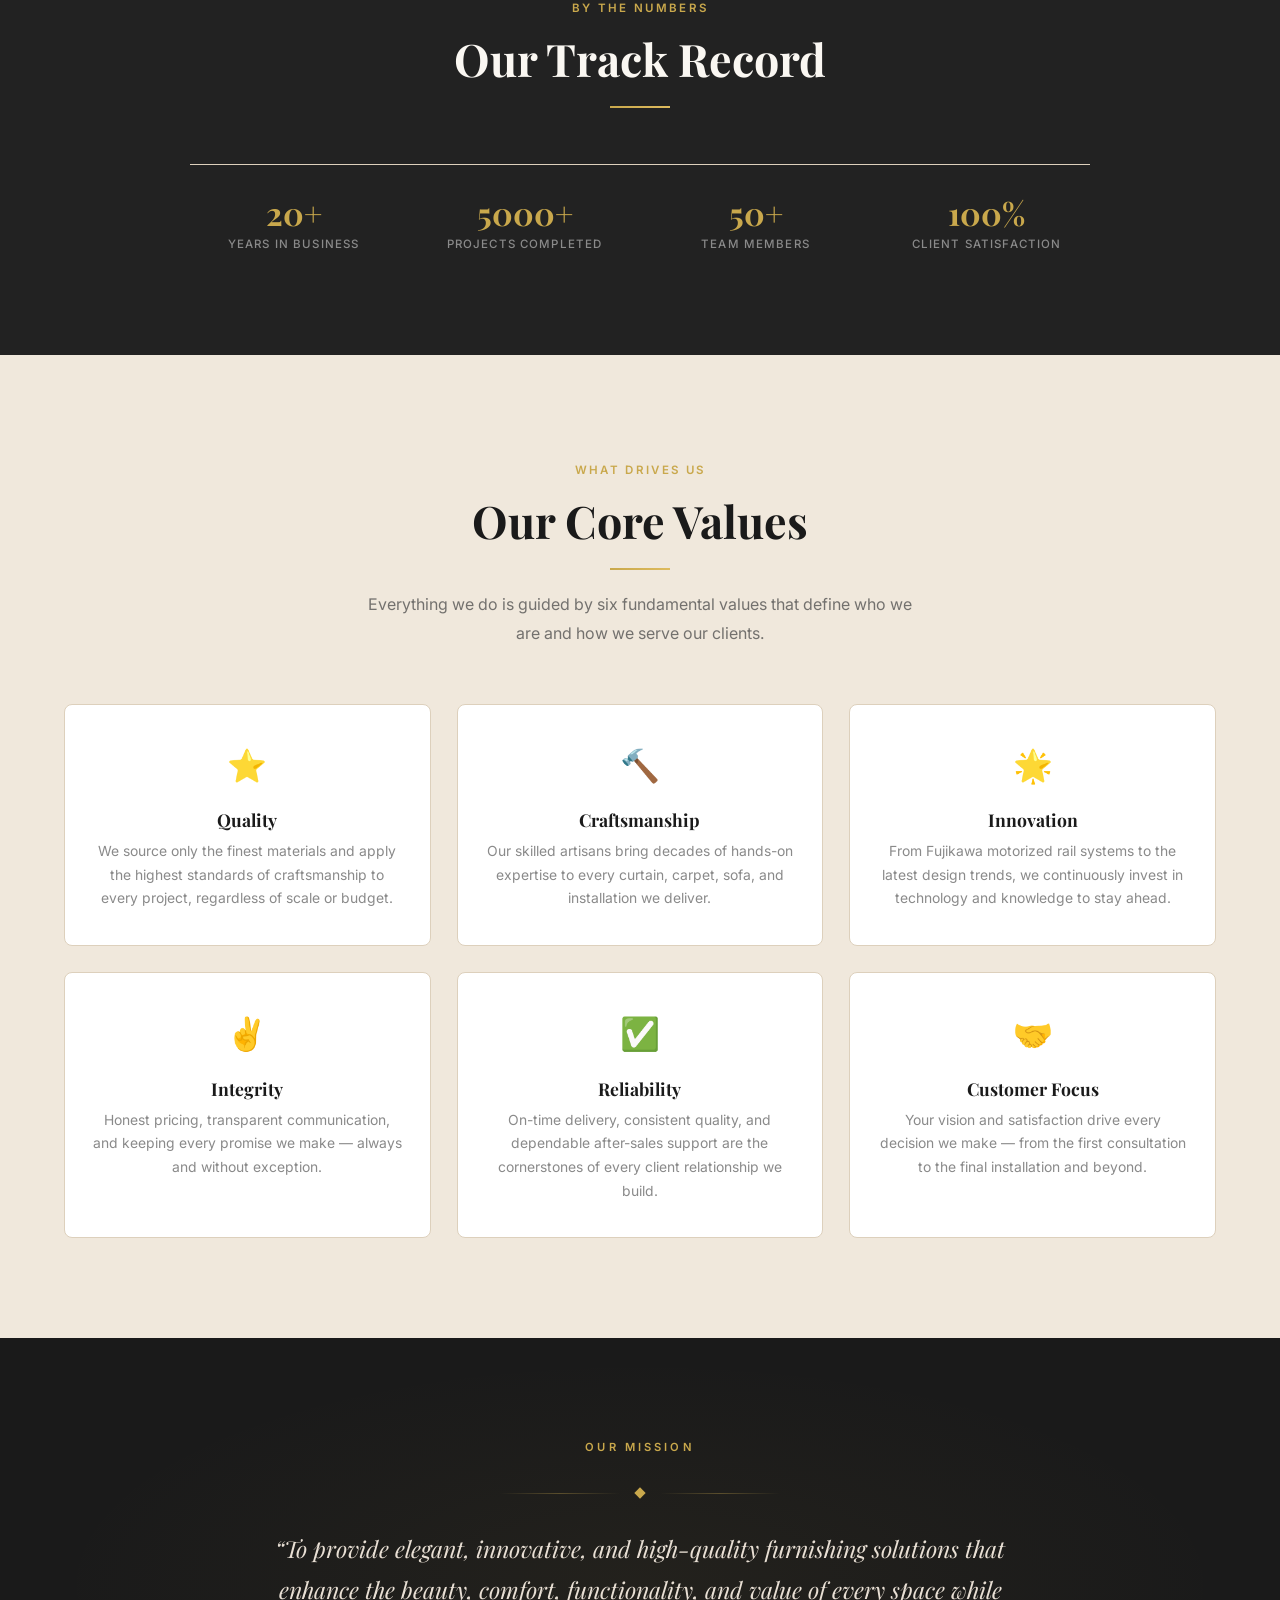
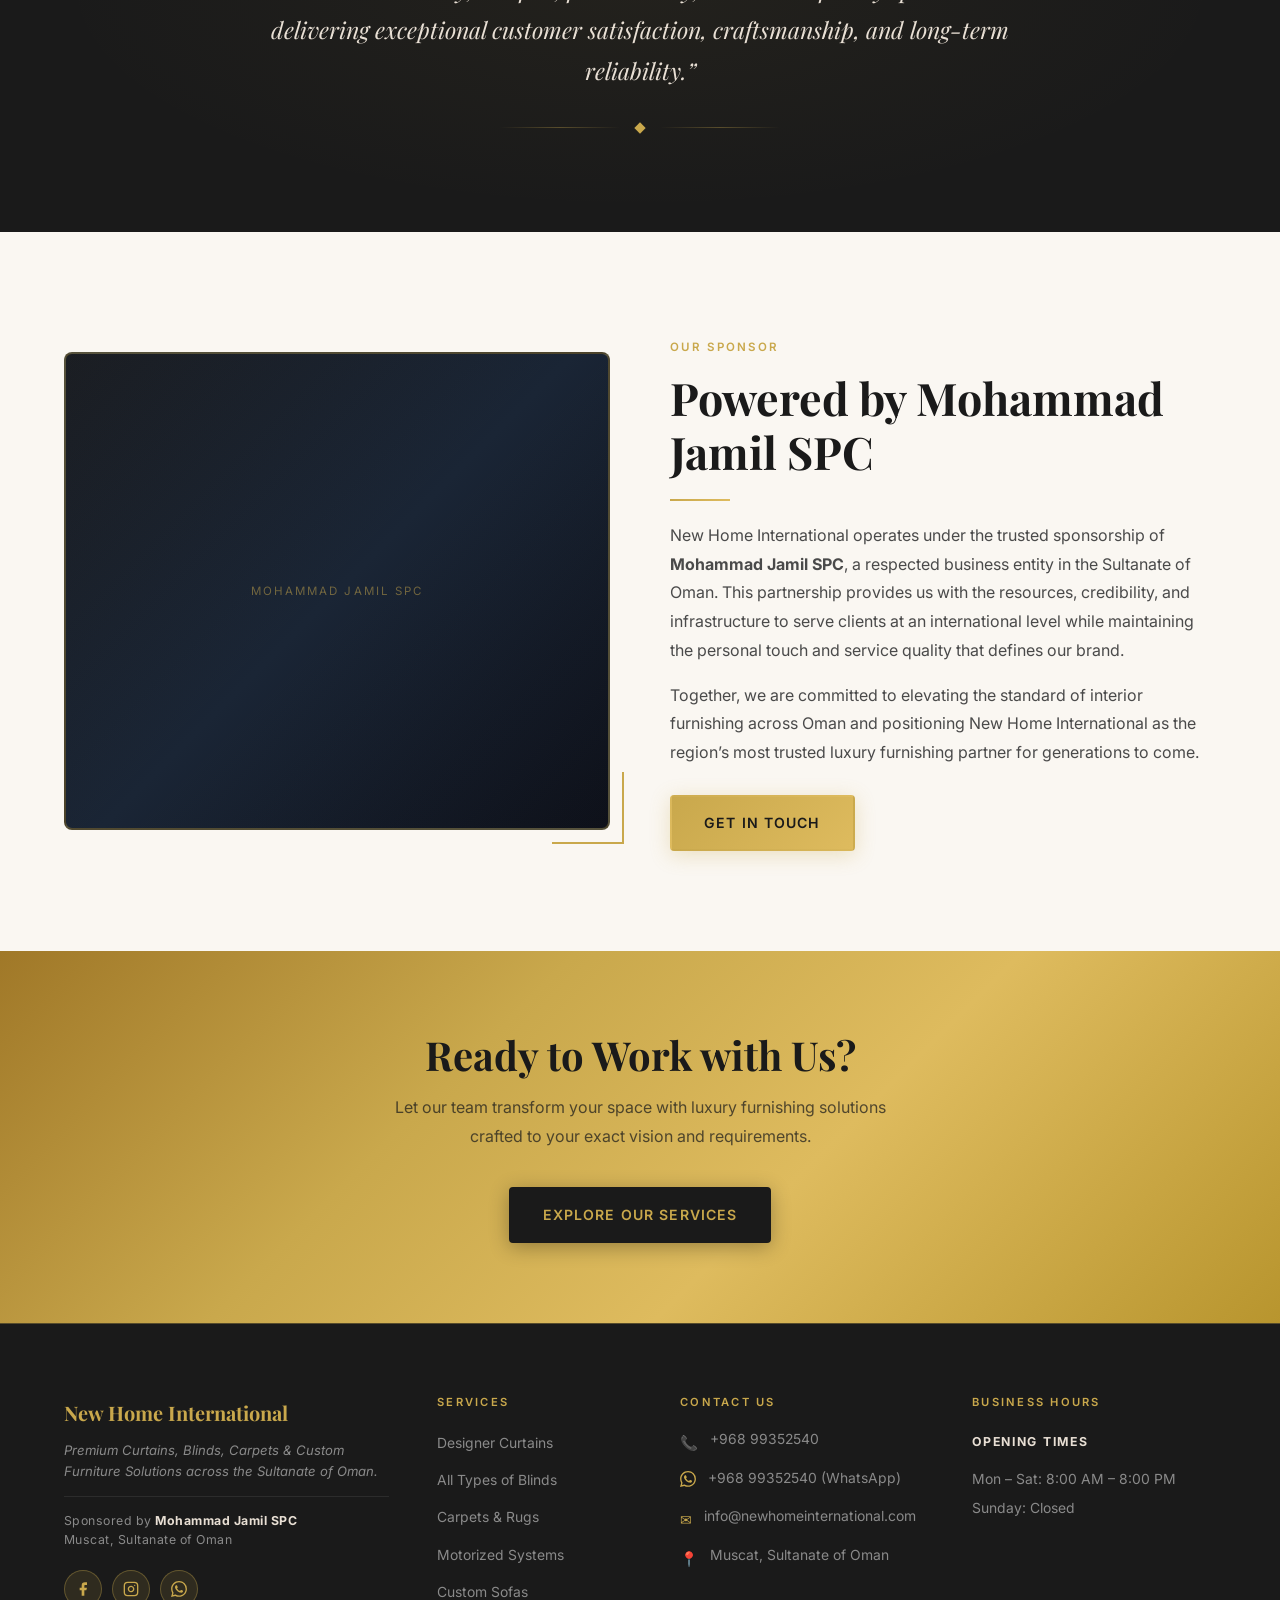
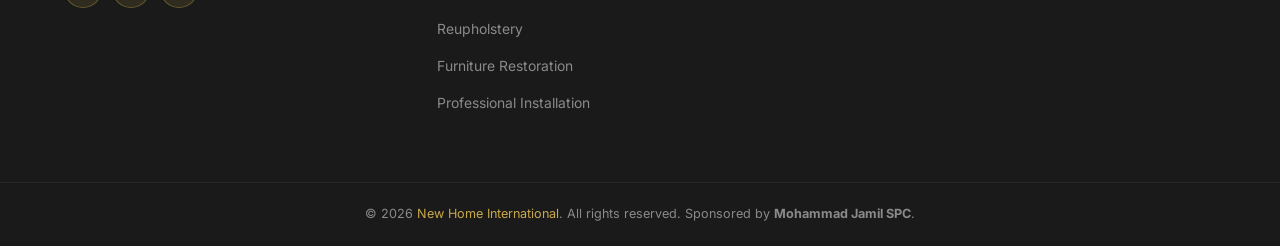
==== commit 766f2cd5: "Remove Request Free Consultation button from all pages Co-Authored-By: Claude Sonnet 4.6 <noreply@an" ====
--- a/about.html
+++ b/about.html
@@ -213,8 +213,7 @@
         <h2>Ready to Work with Us?</h2>
         <p>Let our team transform your space with luxury furnishing solutions crafted to your exact vision and requirements.</p>
         <div class="btn-group" style="justify-content:center;">
-          <a href="contact.html" class="btn-dark">Request Free Consultation</a>
-          <a href="services.html" class="btn-outline-dark">Explore Our Services</a>
+          <a href="services.html" class="btn-dark">Explore Our Services</a>
         </div>
       </div>
     </section>
--- a/styles.css
+++ b/styles.css
@@ -858,13 +858,13 @@
   color: var(--gold);
 }
 
-/* Project gradient backgrounds */
-.proj-bg-1 { background: linear-gradient(135deg, #1a0f07 0%, #2e1d0e 50%, #150c05 100%); }
-.proj-bg-2 { background: linear-gradient(135deg, #0a1020 0%, #162035 50%, #080c18 100%); }
-.proj-bg-3 { background: linear-gradient(135deg, #0f1a0f 0%, #1a2e1a 50%, #081008 100%); }
-.proj-bg-4 { background: linear-gradient(135deg, #1a0a0a 0%, #2e1515 50%, #150505 100%); }
-.proj-bg-5 { background: linear-gradient(135deg, #1a1505 0%, #2e2510 50%, #100d03 100%); }
-.proj-bg-6 { background: linear-gradient(135deg, #101520 0%, #1e2535 50%, #080c15 100%); }
+/* Project real images — background-size/position set here so shorthand never resets them */
+.proj-bg-1 { background-image: url("Images/0037dd51-eb7c-4601-879d-a8ddceec9b0c.JPG"); background-size: cover; background-position: center; }
+.proj-bg-2 { background-image: url("Images/WhatsApp%20Image%202026-06-25%20at%201.23.50%20PM%20%281%29.jpeg"); background-size: cover; background-position: center; }
+.proj-bg-3 { background-image: url("Images/2ab3384d-240e-499d-8cc2-dca5af7a8de9.JPG"); background-size: cover; background-position: center; }
+.proj-bg-4 { background-image: url("Images/WhatsApp%20Image%202026-06-25%20at%201.23.52%20PM%20%284%29.jpeg"); background-size: cover; background-position: center; }
+.proj-bg-5 { background-image: url("Images/WhatsApp%20Image%202026-06-25%20at%201.23.50%20PM%20%282%29.jpeg"); background-size: cover; background-position: center; }
+.proj-bg-6 { background-image: url("Images/WhatsApp%20Image%202026-06-25%20at%201.23.52%20PM%20%281%29.jpeg"); background-size: cover; background-position: center; }
 
 /* ============================================================
    14. MISSION SECTION
@@ -1312,7 +1312,7 @@
 /* Gallery grid */
 .gallery-grid {
   display: grid;
-  grid-template-columns: repeat(4, 1fr);
+  grid-template-columns: repeat(3, 1fr);
   gap: 16px;
 }
 
@@ -1351,34 +1351,27 @@
 .gallery-overlay span { font-size: 0.68rem; font-weight: 600; letter-spacing: 0.14em; text-transform: uppercase; color: var(--gold); }
 
 /* Gallery real images */
-.gal-1  { background-image: url("Images/0037dd51-eb7c-4601-879d-a8ddceec9b0c.JPG"); }
-.gal-2  { background-image: url("Images/WhatsApp Image 2026-06-25 at 1.23.50 PM.jpeg"); }
-.gal-3  { background-image: url("Images/WhatsApp Image 2026-06-25 at 1.23.50 PM (1).jpeg"); }
-.gal-4  { background-image: url("Images/2ab3384d-240e-499d-8cc2-dca5af7a8de9.JPG"); }
-.gal-5  { background-image: url("Images/WhatsApp Image 2026-06-25 at 1.23.52 PM (4).jpeg"); }
-.gal-6  { background-image: url("Images/WhatsApp Image 2026-06-25 at 1.23.50 PM (2).jpeg"); }
-.gal-7  { background-image: url("Images/WhatsApp Image 2026-06-25 at 1.23.52 PM (1).jpeg"); }
-.gal-8  { background-image: url("Images/WhatsApp Image 2026-06-25 at 1.23.52 PM (3).jpeg"); }
-.gal-9  { background-image: url("Images/WhatsApp Image 2026-06-25 at 1.23.53 PM.jpeg"); }
-.gal-10 { background-image: url("Images/WhatsApp Image 2026-06-25 at 1.23.51 PM.jpeg"); }
-.gal-11 { background-image: url("Images/WhatsApp Image 2026-06-25 at 1.23.51 PM (1).jpeg"); }
-.gal-12 { background-image: url("Images/WhatsApp Image 2026-06-25 at 1.23.52 PM.jpeg"); }
-.gal-13 { background-image: url("Images/WhatsApp Image 2026-06-25 at 1.23.52 PM (2).jpeg"); }
-.gal-14 { background-image: url("Images/220b6f0c-168a-41f1-b4e3-698859e11504.JPG"); }
-.gal-15 { background-image: url("Images/0037dd51-eb7c-4601-879d-a8ddceec9b0c.JPG"); }
-.gal-16 { background-image: url("Images/WhatsApp Image 2026-06-25 at 1.23.50 PM.jpeg"); }
-.gal-17 { background-image: url("Images/WhatsApp Image 2026-06-25 at 1.23.50 PM (1).jpeg"); }
-.gal-18 { background-image: url("Images/WhatsApp Image 2026-06-25 at 1.23.52 PM (4).jpeg"); }
-.gal-19 { background-image: url("Images/WhatsApp Image 2026-06-25 at 1.23.52 PM (1).jpeg"); }
-.gal-20 { background-image: url("Images/WhatsApp Image 2026-06-25 at 1.23.53 PM.jpeg"); }
-
-/* Featured project real images */
-.proj-bg-1 { background-image: url("Images/0037dd51-eb7c-4601-879d-a8ddceec9b0c.JPG"); }
-.proj-bg-2 { background-image: url("Images/WhatsApp Image 2026-06-25 at 1.23.50 PM (1).jpeg"); }
-.proj-bg-3 { background-image: url("Images/2ab3384d-240e-499d-8cc2-dca5af7a8de9.JPG"); }
-.proj-bg-4 { background-image: url("Images/WhatsApp Image 2026-06-25 at 1.23.52 PM (4).jpeg"); }
-.proj-bg-5 { background-image: url("Images/WhatsApp Image 2026-06-25 at 1.23.50 PM (2).jpeg"); }
-.proj-bg-6 { background-image: url("Images/WhatsApp Image 2026-06-25 at 1.23.52 PM (1).jpeg"); }
+.gal-1  { background-image: url("Images/0037dd51-eb7c-4601-879d-a8ddceec9b0c.JPG"); background-size: cover; background-position: center; }
+.gal-2  { background-image: url("Images/WhatsApp%20Image%202026-06-25%20at%201.23.50%20PM.jpeg"); background-size: cover; background-position: center; }
+.gal-3  { background-image: url("Images/WhatsApp%20Image%202026-06-25%20at%201.23.50%20PM%20%281%29.jpeg"); background-size: cover; background-position: center; }
+.gal-4  { background-image: url("Images/2ab3384d-240e-499d-8cc2-dca5af7a8de9.JPG"); background-size: cover; background-position: center; }
+.gal-5  { background-image: url("Images/WhatsApp%20Image%202026-06-25%20at%201.23.52%20PM%20%284%29.jpeg"); background-size: cover; background-position: center; }
+.gal-6  { background-image: url("Images/WhatsApp%20Image%202026-06-25%20at%201.23.50%20PM%20%282%29.jpeg"); background-size: cover; background-position: center; }
+.gal-7  { background-image: url("Images/WhatsApp%20Image%202026-06-25%20at%201.23.52%20PM%20%281%29.jpeg"); background-size: cover; background-position: center; }
+.gal-8  { background-image: url("Images/WhatsApp%20Image%202026-06-25%20at%201.23.52%20PM%20%283%29.jpeg"); background-size: cover; background-position: center; }
+.gal-9  { background-image: url("Images/WhatsApp%20Image%202026-06-25%20at%201.23.53%20PM.jpeg"); background-size: cover; background-position: center; }
+.gal-10 { background-image: url("Images/WhatsApp%20Image%202026-06-25%20at%201.23.51%20PM.jpeg"); background-size: cover; background-position: center; }
+.gal-11 { background-image: url("Images/WhatsApp%20Image%202026-06-25%20at%201.23.51%20PM%20%281%29.jpeg"); background-size: cover; background-position: center; }
+.gal-12 { background-image: url("Images/WhatsApp%20Image%202026-06-25%20at%201.23.52%20PM.jpeg"); background-size: cover; background-position: center; }
+.gal-13 { background-image: url("Images/WhatsApp%20Image%202026-06-25%20at%201.23.52%20PM%20%282%29.jpeg"); background-size: cover; background-position: center; }
+.gal-14 { background-image: url("Images/220b6f0c-168a-41f1-b4e3-698859e11504.JPG"); background-size: cover; background-position: center; }
+.gal-15 { background-image: url("Images/0037dd51-eb7c-4601-879d-a8ddceec9b0c.JPG"); background-size: cover; background-position: center; }
+.gal-16 { background-image: url("Images/WhatsApp%20Image%202026-06-25%20at%201.23.50%20PM.jpeg"); background-size: cover; background-position: center; }
+.gal-17 { background-image: url("Images/WhatsApp%20Image%202026-06-25%20at%201.23.50%20PM%20%281%29.jpeg"); background-size: cover; background-position: center; }
+.gal-18 { background-image: url("Images/WhatsApp%20Image%202026-06-25%20at%201.23.52%20PM%20%284%29.jpeg"); background-size: cover; background-position: center; }
+.gal-19 { background-image: url("Images/WhatsApp%20Image%202026-06-25%20at%201.23.52%20PM%20%281%29.jpeg"); background-size: cover; background-position: center; }
+.gal-20 { background-image: url("Images/WhatsApp%20Image%202026-06-25%20at%201.23.53%20PM.jpeg"); background-size: cover; background-position: center; }
+
 
 /* ============================================================
    21. SERVICES DETAIL PAGE STYLES
@@ -1788,6 +1781,7 @@
   .hero-content  { padding: 110px 20px 60px; }
   .hero h1       { font-size: 2rem; }
   .hero-sub      { font-size: 0.92rem; }
+  .page-hero     { padding: 110px 20px 56px; }
   .btn           { padding: 12px 22px; font-size: 0.82rem; }
   .btn-group     { flex-direction: column; align-items: stretch; }
   .btn-group .btn { justify-content: center; }
@@ -1811,4 +1805,41 @@
   .cta-banner .btn-group { flex-direction: column; align-items: center; }
   .cta-banner .btn-dark,
   .cta-banner .btn-outline-dark { width: 100%; justify-content: center; }
-}
+
+  .qr-card-canvas { max-width: 280px; }
+}
+
+/* ============================================================
+   QR DOWNLOADABLE CARD
+   ============================================================ */
+.qr-card-section {
+  background: #0d0d0d;
+  padding: 88px 0 100px;
+  text-align: center;
+}
+
+.qr-card-preview-wrap {
+  display: flex;
+  flex-direction: column;
+  align-items: center;
+  gap: 32px;
+  margin-top: 52px;
+}
+
+.qr-card-canvas {
+  max-width: 340px;
+  width: 100%;
+  height: auto;
+  border-radius: 14px;
+  display: block;
+  box-shadow: 0 16px 64px rgba(0,0,0,0.75), 0 0 0 1px rgba(201,168,76,0.25);
+}
+
+.qr-download-btn {
+  display: inline-flex;
+  align-items: center;
+  gap: 10px;
+  min-width: 220px;
+  justify-content: center;
+  cursor: pointer;
+}
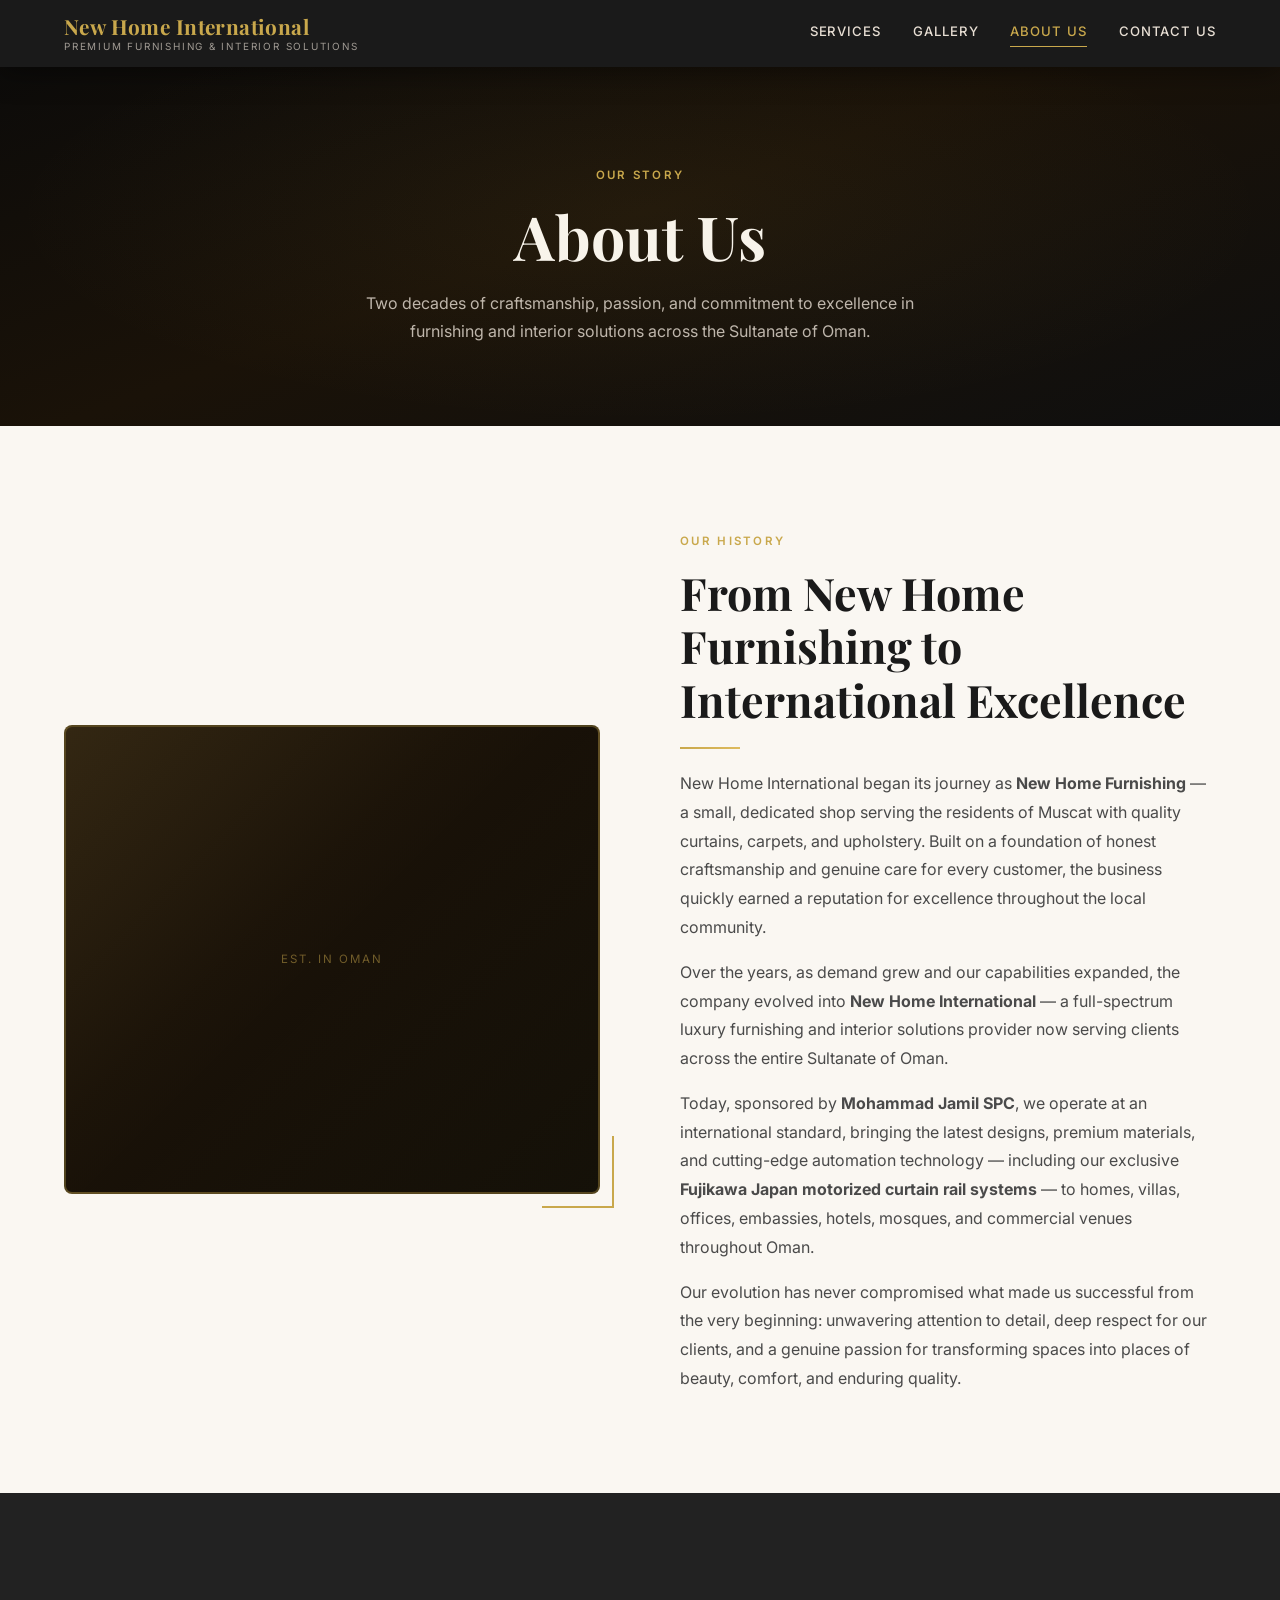
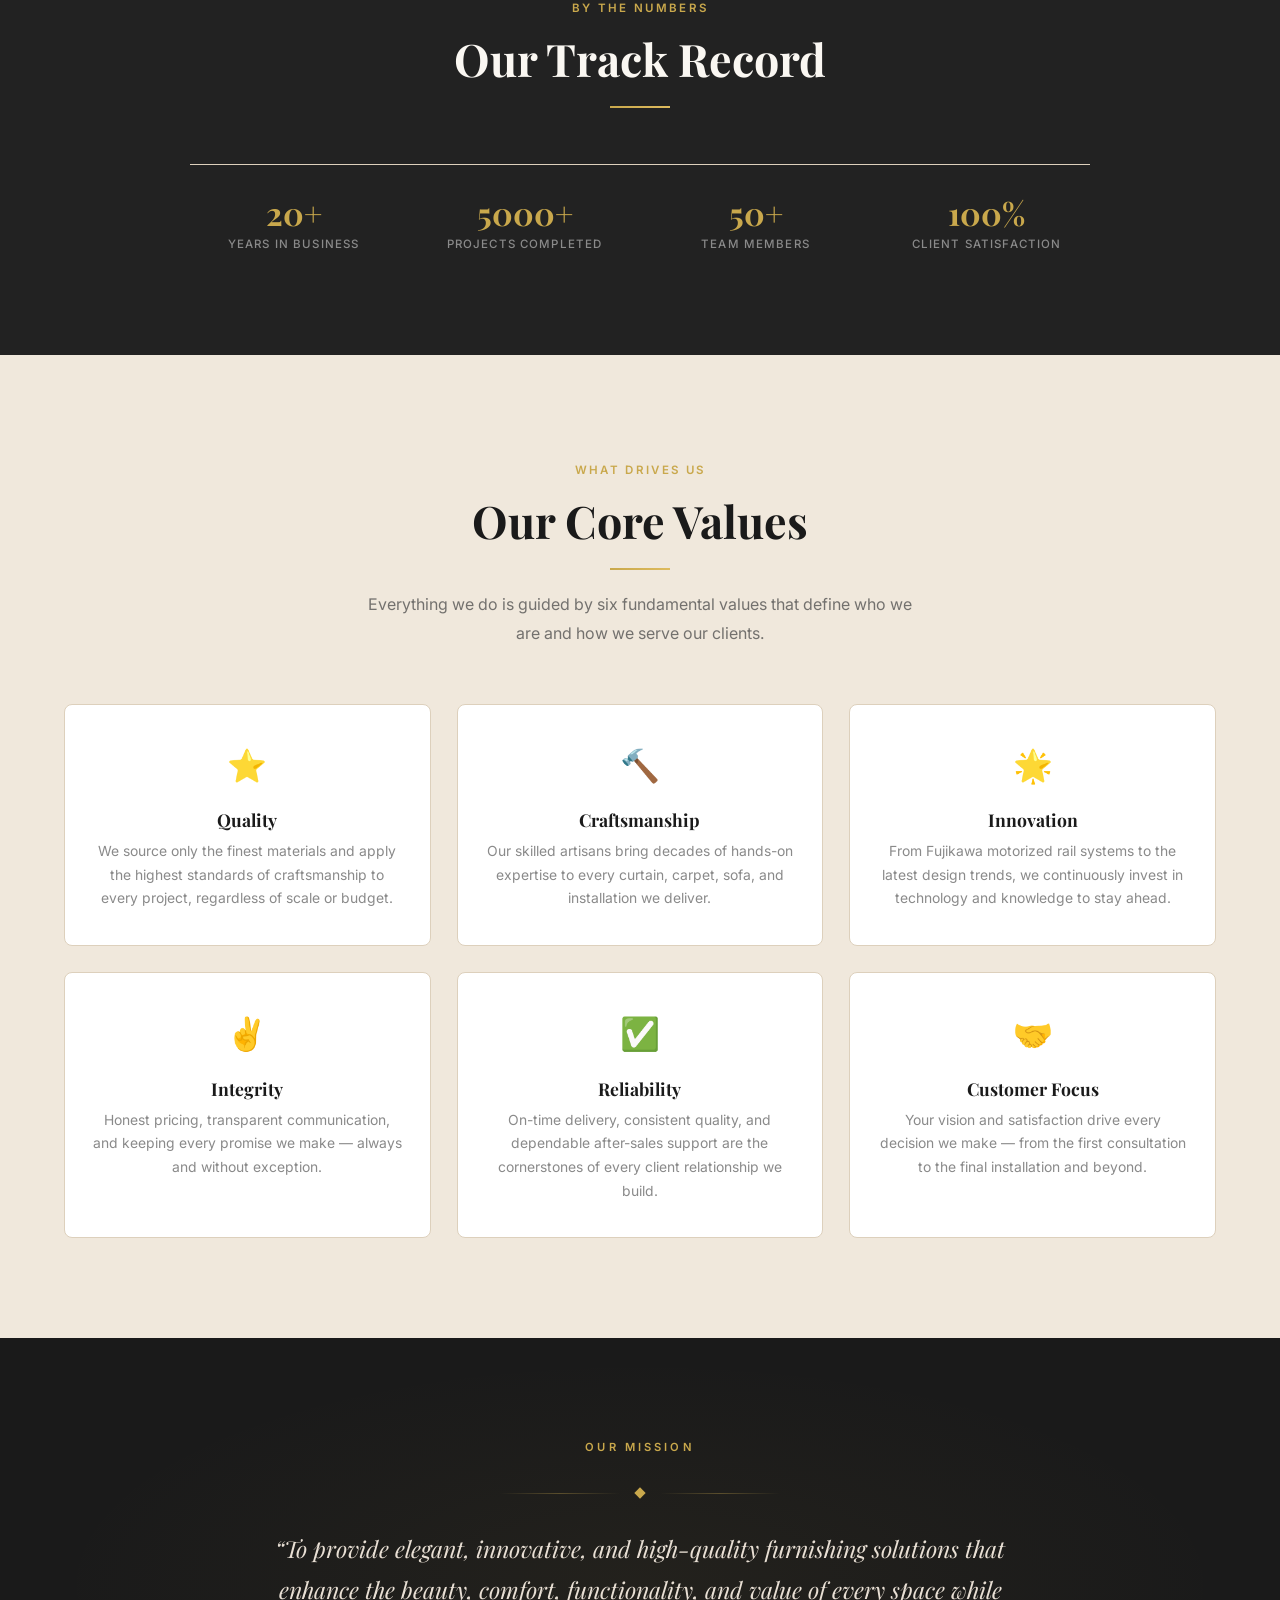
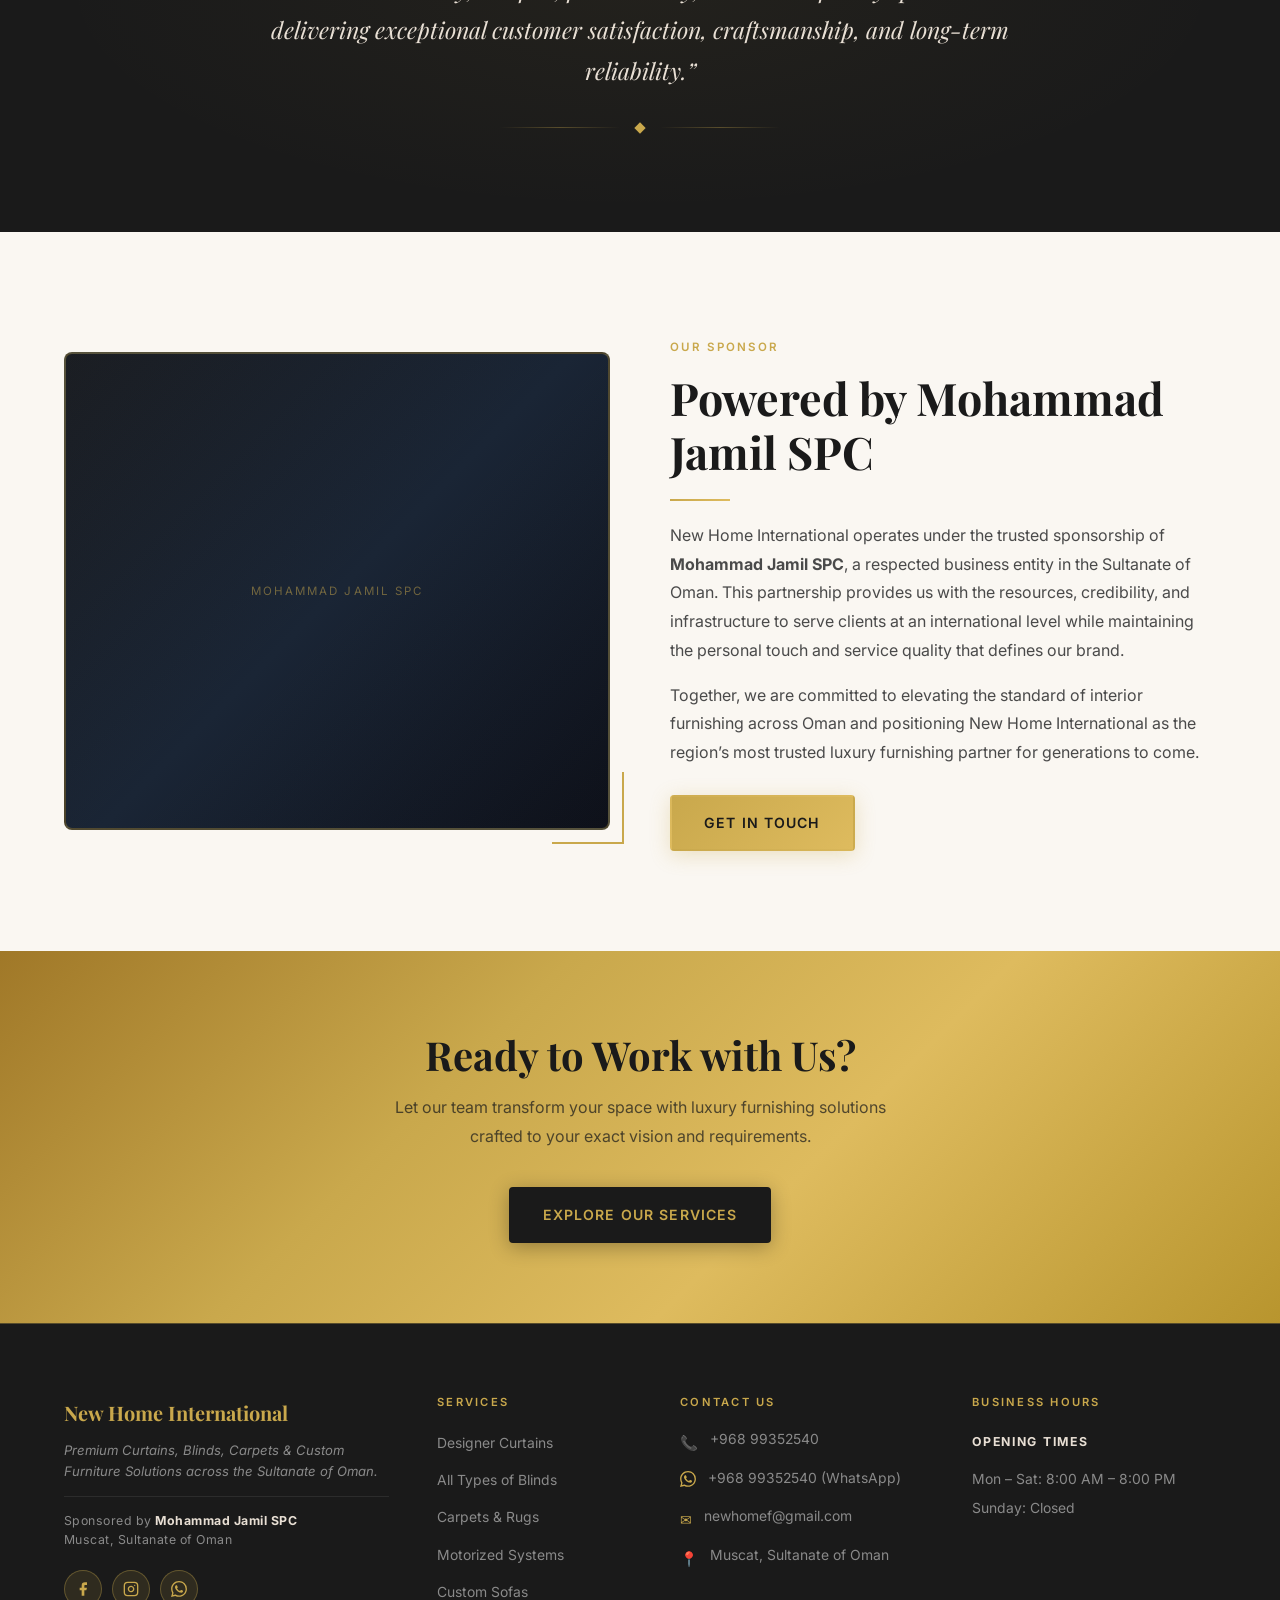
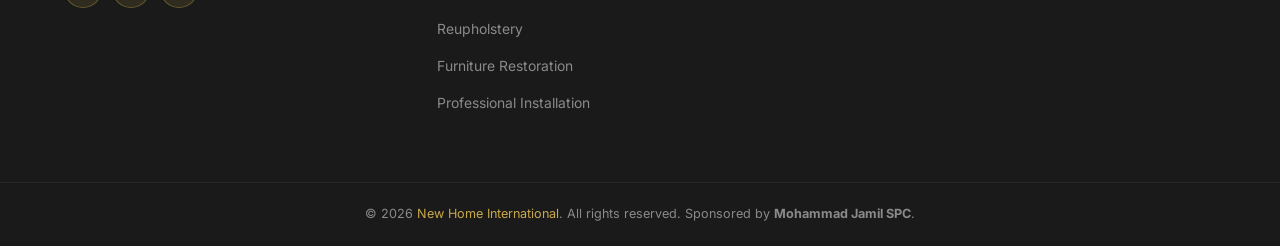
==== commit 18bf687f: "Update email address to newhomef@gmail.com across all pages Co-Authored-By: Claude Sonnet 4.6 <norep" ====
--- a/about.html
+++ b/about.html
@@ -253,7 +253,7 @@
           <h4 class="footer-heading">Contact Us</h4>
           <div class="footer-contact-item"><span class="fc-icon">&#128222;</span><a href="tel:+96899352540"><span>+968 99352540</span></a></div>
           <div class="footer-contact-item"><span class="fc-icon"><svg xmlns="http://www.w3.org/2000/svg" width="16" height="16" viewBox="0 0 24 24" fill="currentColor"><path d="M17.472 14.382c-.297-.149-1.758-.867-2.03-.967-.273-.099-.471-.148-.67.15-.197.297-.767.966-.94 1.164-.173.199-.347.223-.644.075-.297-.15-1.255-.463-2.39-1.475-.883-.788-1.48-1.761-1.653-2.059-.173-.297-.018-.458.13-.606.134-.133.298-.347.446-.52.149-.174.198-.298.298-.497.099-.198.05-.371-.025-.52-.075-.149-.669-1.612-.916-2.207-.242-.579-.487-.5-.669-.51-.173-.008-.371-.01-.57-.01-.198 0-.52.074-.792.372-.272.297-1.04 1.016-1.04 2.479 0 1.462 1.065 2.875 1.213 3.074.149.198 2.096 3.2 5.077 4.487.709.306 1.262.489 1.694.625.712.227 1.36.195 1.871.118.571-.085 1.758-.719 2.006-1.413.248-.694.248-1.289.173-1.413-.074-.124-.272-.198-.57-.347m-5.421 7.403h-.004a9.87 9.87 0 0 1-5.031-1.378l-.361-.214-3.741.982.998-3.648-.235-.374a9.86 9.86 0 0 1-1.51-5.26c.001-5.45 4.436-9.884 9.888-9.884 2.64 0 5.122 1.03 6.988 2.898a9.825 9.825 0 0 1 2.893 6.994c-.003 5.45-4.437 9.884-9.885 9.884m8.413-18.297A11.815 11.815 0 0 0 12.05 0C5.495 0 .16 5.335.157 11.892c0 2.096.547 4.142 1.588 5.945L.057 24l6.305-1.654a11.882 11.882 0 0 0 5.683 1.448h.005c6.554 0 11.89-5.335 11.893-11.893a11.821 11.821 0 0 0-3.48-8.413Z"/></svg></span><a href="https://wa.me/96899352540"><span>+968 99352540 (WhatsApp)</span></a></div>
-          <div class="footer-contact-item"><span class="fc-icon">&#9993;</span><a href="mailto:info@newhomeinternational.com"><span>info@newhomeinternational.com</span></a></div>
+          <div class="footer-contact-item"><span class="fc-icon">&#9993;</span><a href="mailto:newhomef@gmail.com"><span>newhomef@gmail.com</span></a></div>
           <div class="footer-contact-item"><span class="fc-icon">&#128205;</span><span>Muscat, Sultanate of Oman</span></div>
         </div>
         <div>
--- a/styles.css
+++ b/styles.css
@@ -1645,20 +1645,10 @@
 .map-placeholder {
   width: 100%;
   aspect-ratio: 4 / 2.5;
-  background: var(--charcoal);
   border-radius: var(--radius-md);
   border: 1px solid var(--gold-border);
-  display: flex;
-  align-items: center;
-  justify-content: center;
   margin-top: 28px;
-}
-
-.map-placeholder span {
-  font-size: 0.8rem;
-  letter-spacing: 0.16em;
-  text-transform: uppercase;
-  color: var(--text-muted);
+  overflow: hidden;
 }
 
 .contact-social { display: flex; gap: 10px; margin-top: 24px; }
